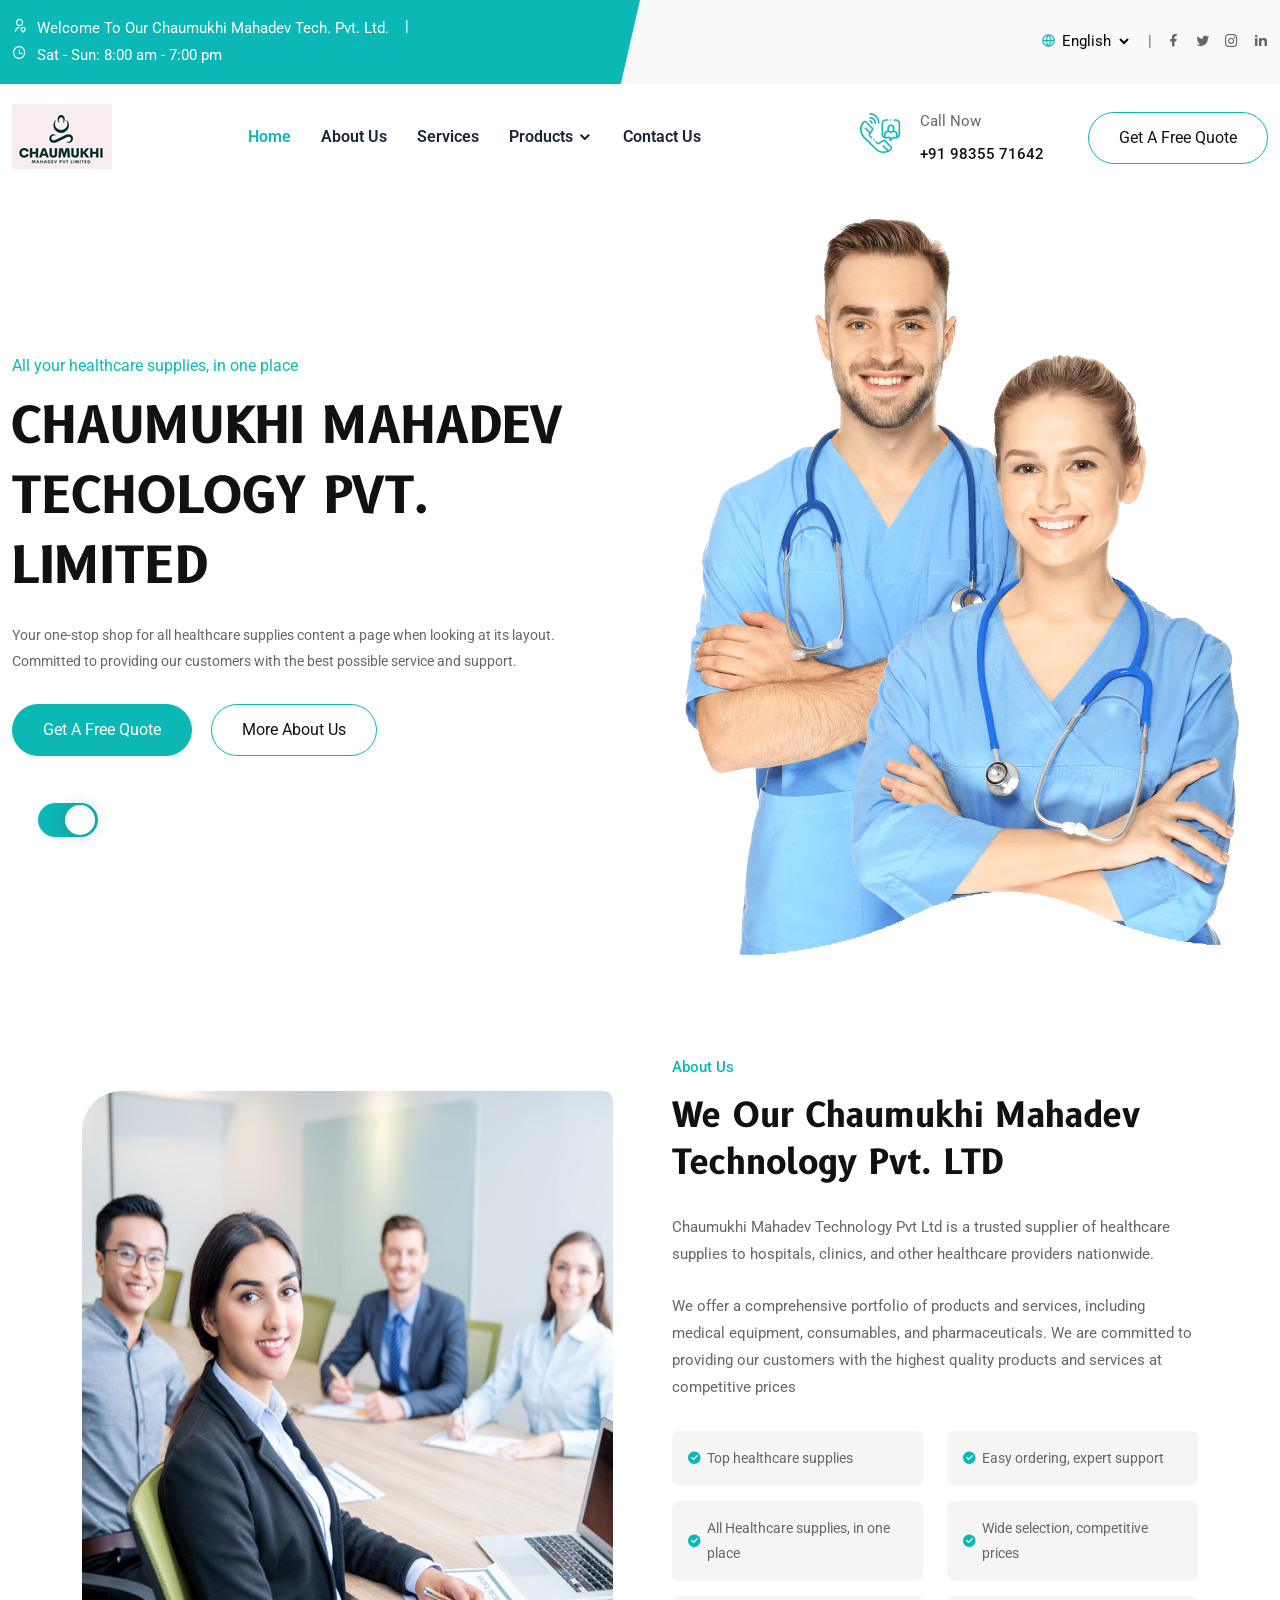
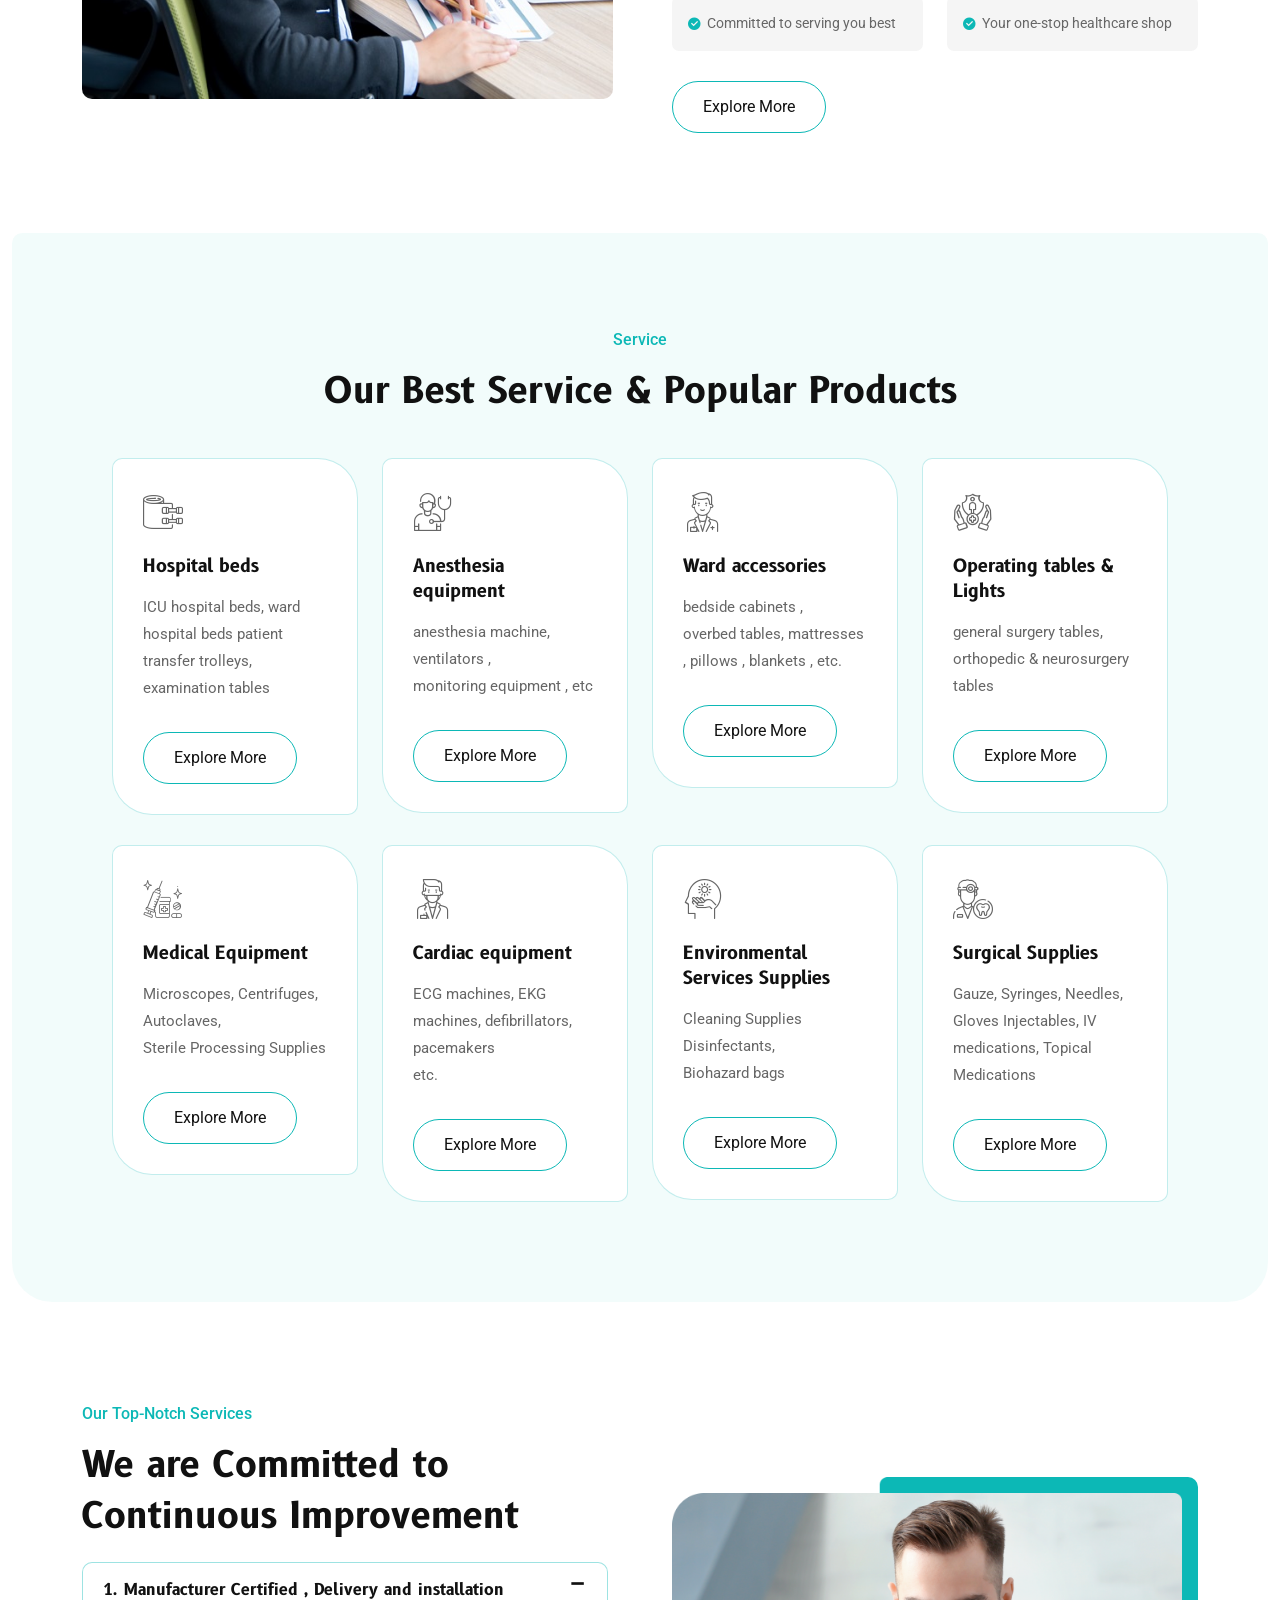
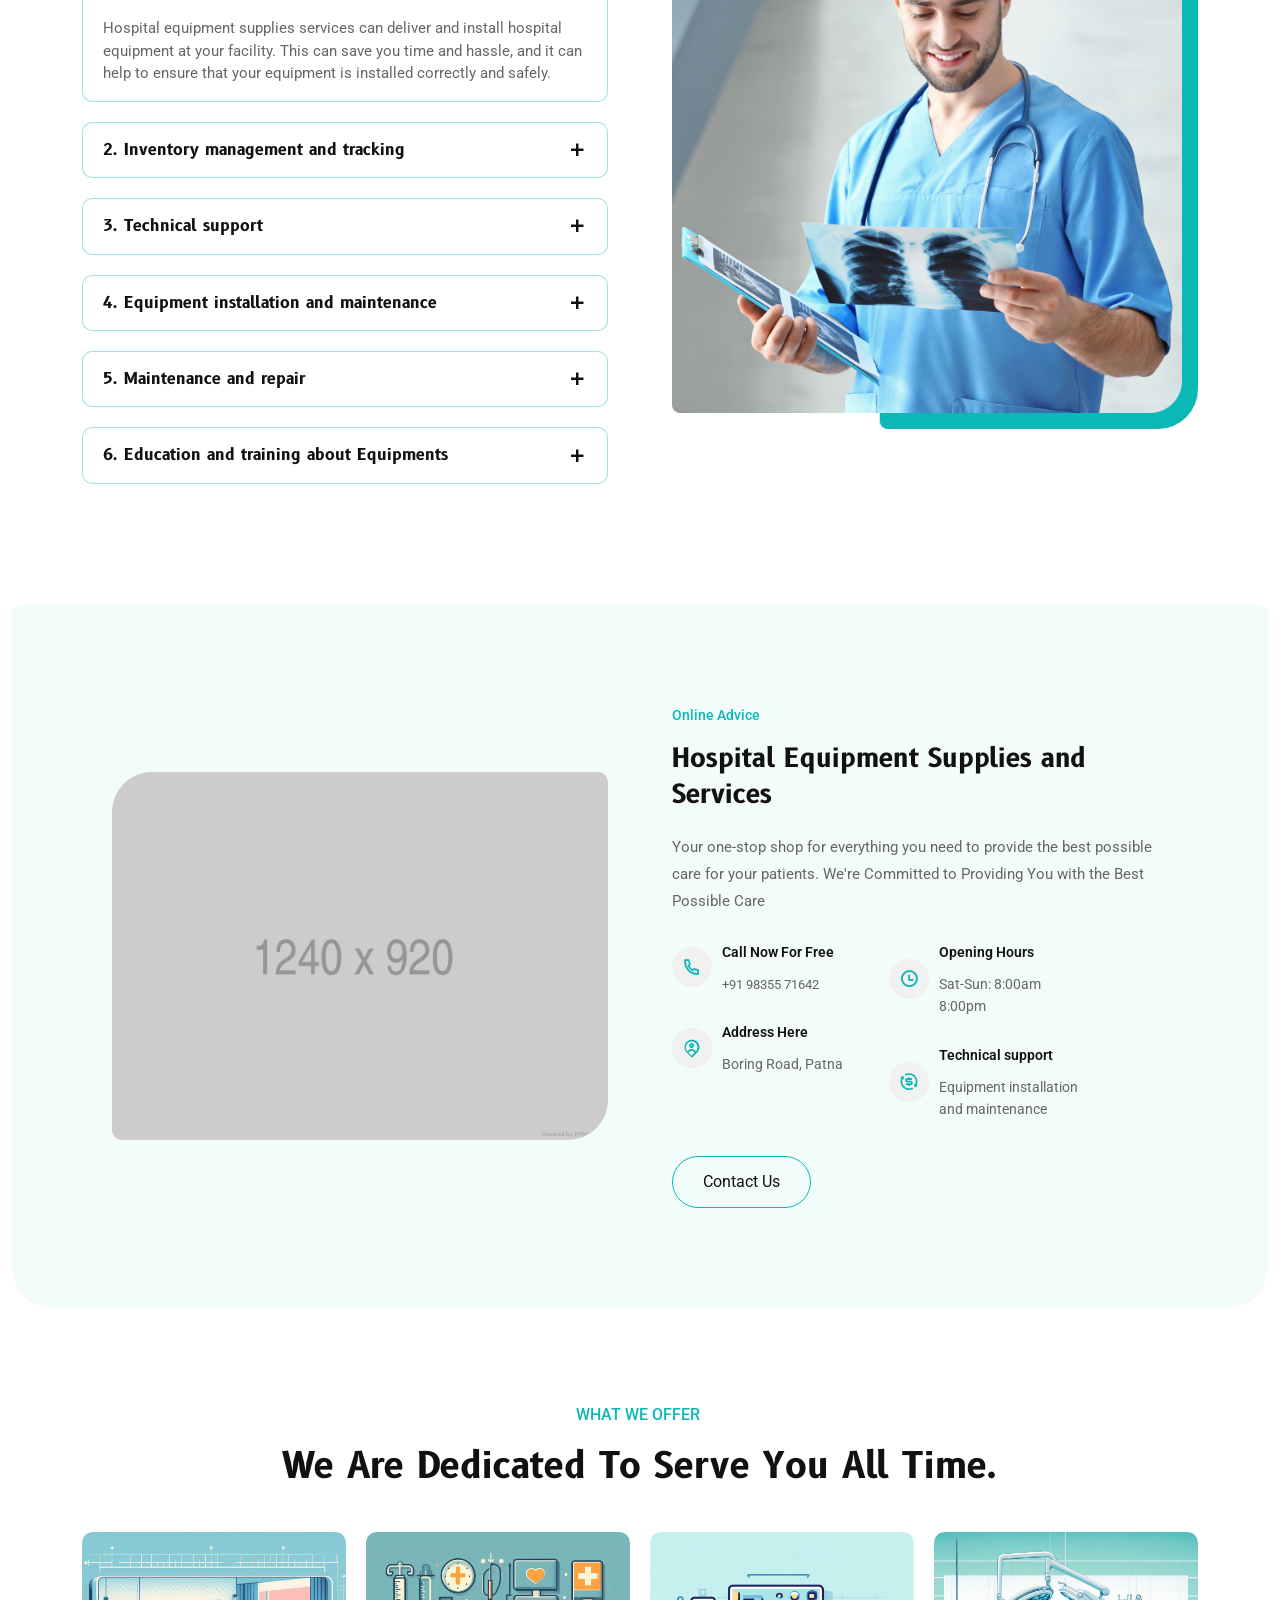
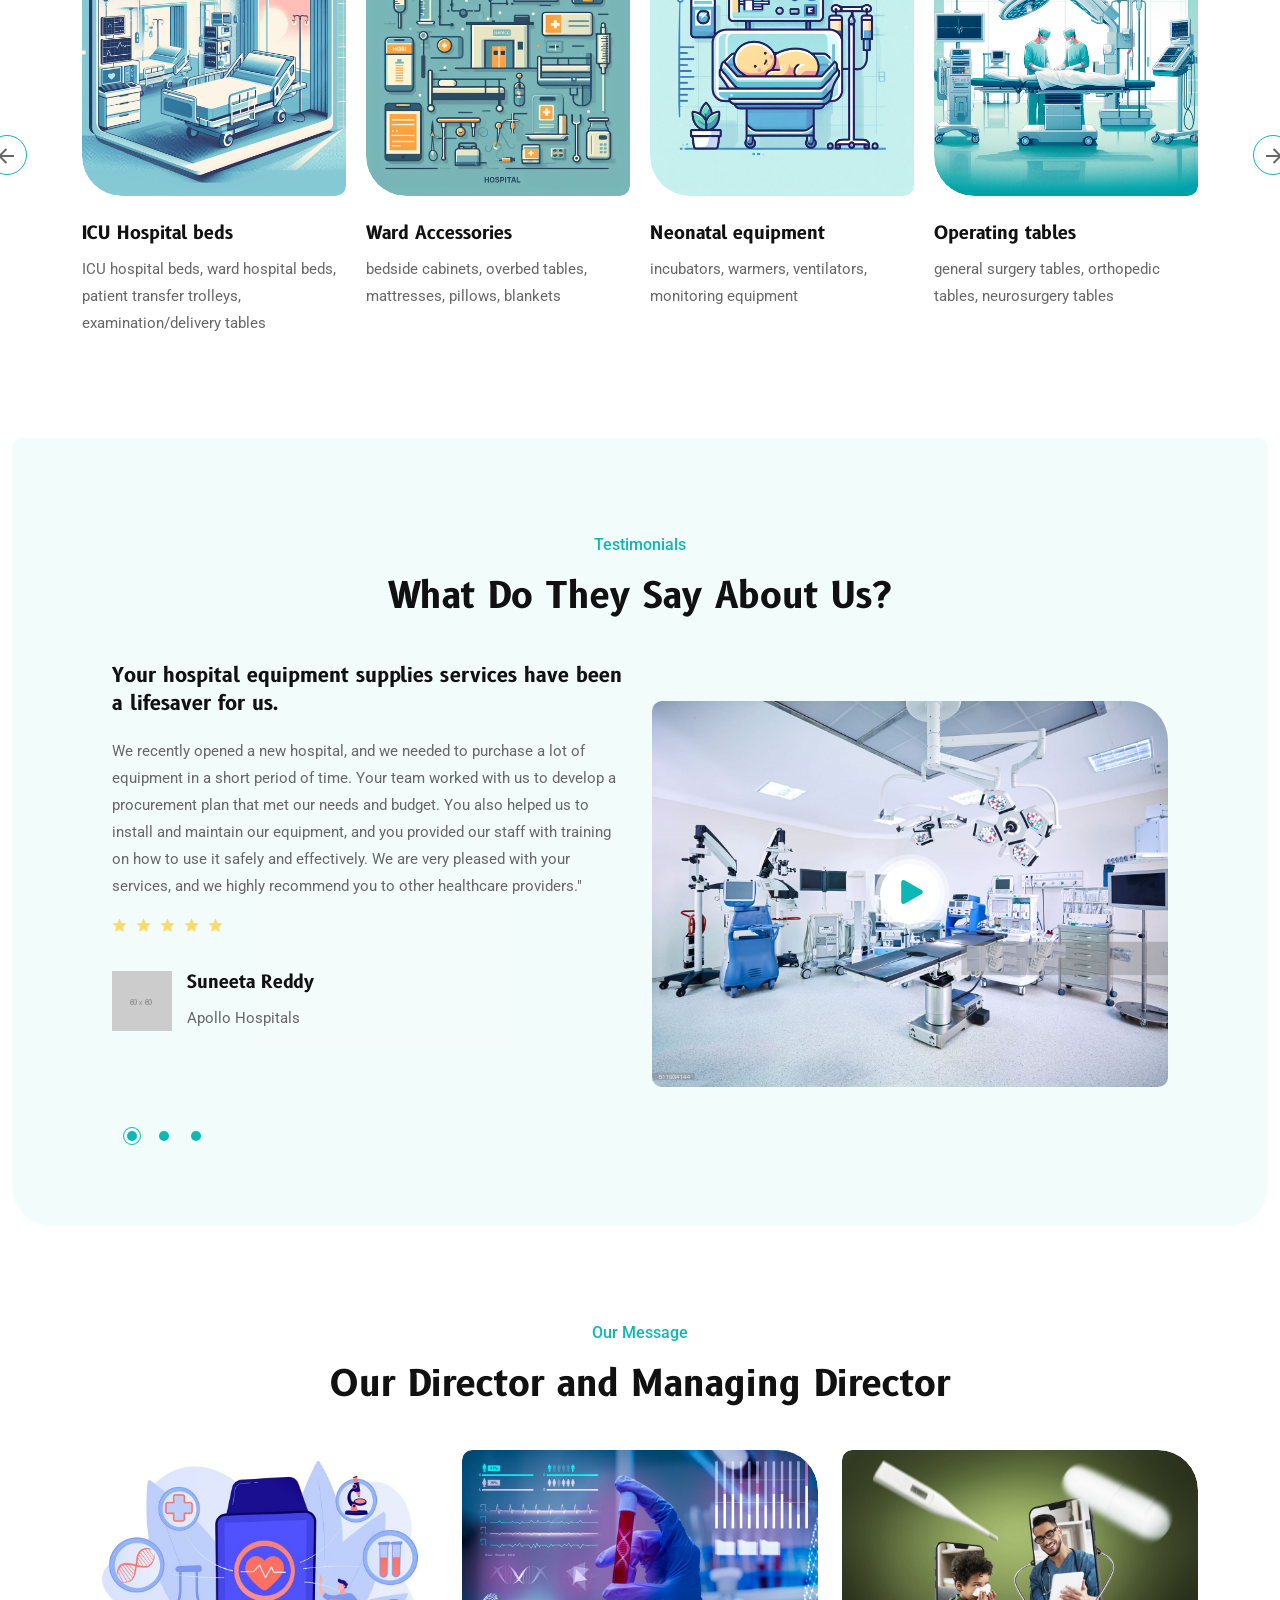
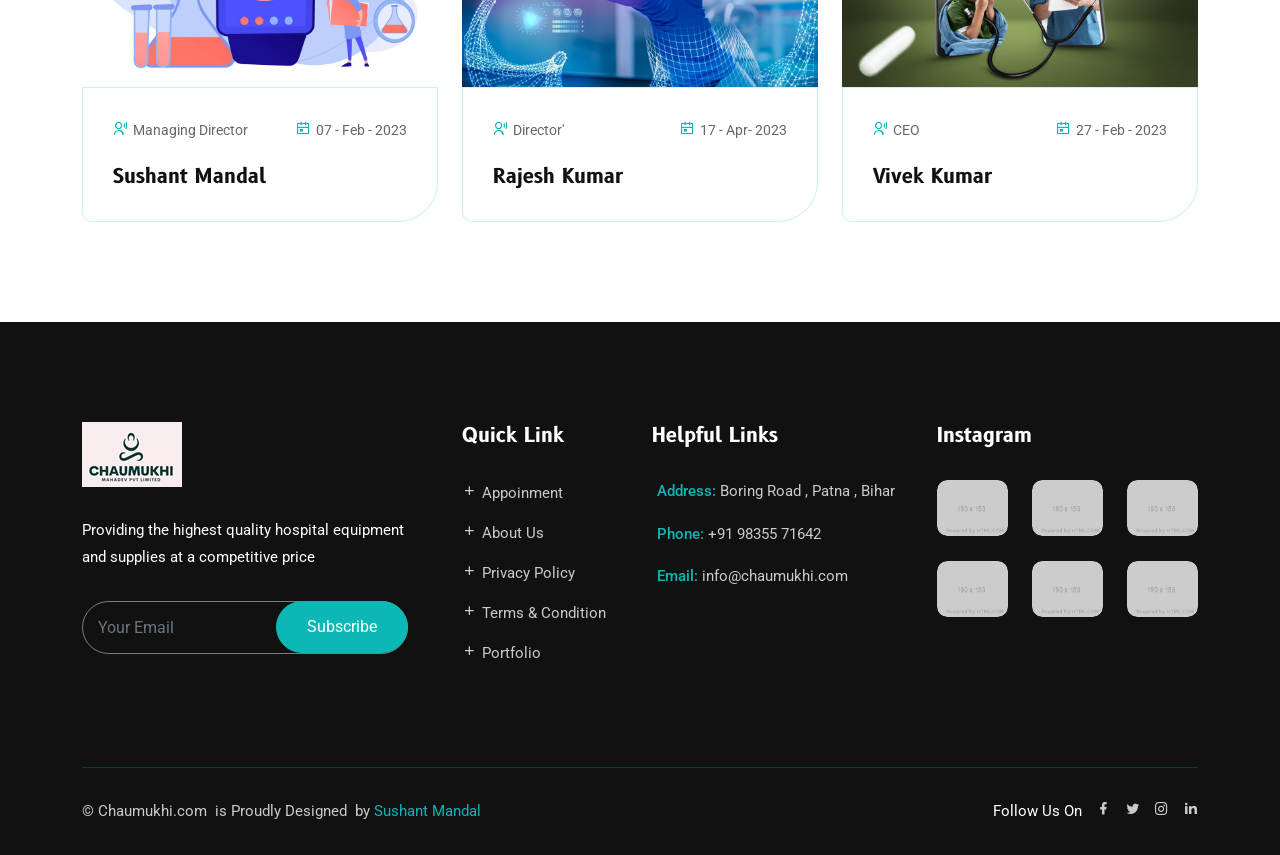
==== index.html @ 096249a7 "initial commit" ====
<!DOCTYPE html>
<html lang="en">
    <head>
        <meta charset="UTF-8">
        <meta http-equiv="X-UA-Compatible" content="IE=edge">
        <meta name="viewport" content="width=device-width, initial-scale=1.0">
        <!--Bootstrap Css-->
        <link rel="stylesheet" href="assets/css/bootstrap.min.css">
        <!--Meanmenu.css-->
        <link rel="stylesheet" href="assets/css/meanmenu.css">
        <!--Owl carousel-->
        <link rel="stylesheet" href="assets/css/owl.carousel.min.css">
        <!--Owl Theme-->
        <link rel="stylesheet" href="assets/css/owl.theme.default.min.css">
        <!--Magnific-popup-->
        <link rel="stylesheet" href="assets/css/magnific-popup.css">
        <!--Flaticon-->
        <link rel="stylesheet" href="assets/css/flaticon.css">
        <!--Remixicon-->
        <link rel="stylesheet" href="assets/css/remixicon.css">
        <!--Odometer-->
        <link rel="stylesheet" href="assets/css/odometer.min.css">
        <!--Aos css-->
        <link rel="stylesheet" href="assets/css/aos.css">
        <!--Style css-->
        <link rel="stylesheet" href="assets/css/style.css">
        <!--Dark css-->
        <link rel="stylesheet" href="assets/css/dark.css">
        <!--Responsive css-->
        <link rel="stylesheet" href="assets/css/responsive.css">
        <title>Chaumukhi Mahadev Technology Private Limited | +91 98355 71642 | Sushant Mandal |</title>
        <link rel="icon" type="image/png" href="assets/images/logo.png">
    </head>
    <body>
        <!-- Start Preloader Area -->
        <div class="preloader-area">
            <div class="spinner">
                <div class="inner">
                    <div class="disc"></div>
                    <div class="disc"></div>
                    <div class="disc"></div>
                </div>
            </div>
        </div>
        <!-- End Preloader Area -->
        
        <!-- Start Preloader Area -->
        <div class="preloader-area">
            <div class="spinner">
                <div class="inner">
                    <div class="disc"></div>
                    <div class="disc"></div>
                    <div class="disc"></div>
                </div>
            </div>
        </div>
        <!-- End Preloader Area -->

        <!--Start Top Header-->
        <div class="tob-header-area">
            <div class="container-fluid">
                <div class="row align-items-center">
                    <div class="col-lg-6 col-md-8">
                        <div class="heder-left-content">
                            <ul>
                                <li>
                                    <i class="ri-user-location-line"></i>
                                    <p>Welcome To Our Chaumukhi Mahadev Tech. Pvt. Ltd.</p>
                                </li>
                                <li>
                                    <i class="ri-time-line"></i>
                                    <p>Sat - Sun: 8:00 am - 7:00 pm</p>
                                </li>
                            </ul>
                        </div>
                    </div>
                    <div class="col-lg-6 col-md-4">
                        <div class="heder-right-content">
                            <ul>
                                <li>
                                    <div class="language">
                                        <select>
                                            <option data-display="English">English</option>
                                            <option value="1">Türkçe</option>
                                            <option value="2">Español</option>
                                            <option value="4">Italiano</option>
                                            <option value="5">한국어</option>
                                            <option value="5">Polski</option>
                                        </select>
                                        <i class="ri-global-line"></i>
                                    </div>
                                </li>
                                <li>
                                    <div class="social-content">
                                        <ul>
                                            <li>
                                                <a href="https://www.facebook.com" target="_blank"><i class="ri-facebook-fill"></i></a>
                                            </li>
                                            <li>
                                                <a href="https://www.twitter.com" target="_blank"><i class="ri-twitter-fill"></i></a>
                                            </li>
                                            <li>
                                                <a href="https://instagram.com/?lang=en" target="_blank"><i class="ri-instagram-line"></i></a>
                                            </li>
                                            <li>
                                                <a href="https://linkedin.com/?lang=en" target="_blank"><i class="ri-linkedin-fill"></i></a>
                                            </li>
                                        </ul>
                                    </div>
                                </li>
                            </ul>
                        </div>
                    </div>
                </div>
            </div>
        </div>
        <!--End Top Header-->

        <!-- Start Navbar Area --> 
    <div class="navbar-area nav-bg-1">
            <div class="mobile-responsive-nav">
                <div class="container">
                    <div class="mobile-responsive-menu">
                        <div class="logo">
                            <a href="index.html">
                                <img src="assets/images/logo.png" class="main-logo" alt="logo">
                                <img src="assets/images/white-logo.png" class="white-logo" alt="logo">
                            </a>
                        </div>
                    </div>
                </div>
            </div>

            <div class="desktop-nav">
                <div class="container-fluid">
                    <nav class="navbar navbar-expand-md navbar-light">
                        <a class="navbar-brand" href="index.html">
                            <img src="assets/images/logo.png" class="main-logo" alt="logo">
                            <img src="assets/images/logo.png" class="white-logo" alt="logo">
                        </a>
                        <div class="collapse navbar-collapse mean-menu" id="navbarSupportedContent">
                            <ul class="navbar-nav m-auto">
                                <li class="nav-item">
                                    <a href="index.html" class="nav-link active">Home</a>
                                </li>
                                <li class="nav-item">
                                    <a href="about-us.html" class="nav-link">About Us</a>
                                </li>

                                <li class="nav-item">
                                    <a href="service.html" class="nav-link">Services</a>
                                </li>


                                <li class="nav-item">
                                    <a href="#" class="nav-link dropdown-toggle">
                                        Products 
                                    </a>

                                    <ul class="dropdown-menu">
                                        <li class="nav-item">
                                            <a href="doctors.html" class="nav-link">We Deals In</a>
                                        </li>
										
										<li class="nav-item">
                                            <a href="#" class="nav-link dropdown-toggle">
                                                Our Products 
                                            </a>
        
                                            <ul class="dropdown-menu">
                                                        
                                                <li class="nav-item">
                                                    <a href="ICU-BEDS.html" class="nav-link">ICU-Beds</a>
                                                </li>
												
												<li class="nav-item">
                                                    <a href="ward-hospital.html" class="nav-link">Ward Accessories</a>
                                                </li>
												
												
												<li class="nav-item">
                                                    <a href="patient_trans-trolley.html" class="nav-link">Patient Transfer Trolley</a>
                                                </li>
												
												
												<li class="nav-item">
                                                    <a href="operating-lights.html" class="nav-link">Oprating Lights</a>
                                                </li>
												
												
												<li class="nav-item">
                                                    <a href="operating-tables.html" class="nav-link">Operating Tables</a>
                                                </li>
												
												
												<li class="nav-item">
                                                    <a href="neonatal-equipment.html" class="nav-link">Neonatal Equipments</a>
                                                </li>
												
												
												<li class="nav-item">
                                                    <a href="cardiac-equipment.html" class="nav-link">Cardiac Equipment</a>
                                                </li>
												
												
												<li class="nav-item">
                                                    <a href="examination-table.html" class="nav-link">Examination Table</a>
                                                </li>
												
												
                                            </ul>
                                        </li>
                                        <li class="nav-item">
                                            <a href="#" class="nav-link dropdown-toggle ">
                                                Portfolio 
                                            </a>
        
                                            <ul class="dropdown-menu">
                                                <li class="nav-item">
                                                    <a href="portfolio.html" class="nav-link">Portfolio</a>
                                                </li>
        
                                                <li class="nav-item">
                                                    <a href="portfolio-details.html" class="nav-link ">Portfolio Details</a>
                                                </li>
                                            </ul>
                                        </li>
                                        <li class="nav-item">
                                            <a href="#" class="nav-link dropdown-toggle">
                                                Users 
                                            </a>
        
                                            <ul class="dropdown-menu">
                                                <li class="nav-item">
                                                    <a href="login.html" class="nav-link">Login</a>
                                                </li>
        
                                                <li class="nav-item">
                                                    <a href="register.html" class="nav-link">Register</a>
                                                </li>

                                                <li class="nav-item">
                                                    <a href="recover-password.html" class="nav-link">Recover Password</a>
                                                </li>
                                            </ul>
                                        </li>
                                        <li class="nav-item">
                                            <a href="privacy-policy.html" class="nav-link">Privacy Policy</a>
                                        </li>
									</ul>
                                </li>

                                 <li class="nav-item">
                                    <a href="contact-us.html" class="nav-link">Contact Us</a>
                                </li>
                            </ul>

                            <div class="others-options">
                                <ul>
                                    <li>
                                        <div class="call-now">
                                            <i class="flaticon-phone-call-1"></i>
                                            <p>Call Now </p>
                                            <a href="tel:021-6523-3652">+91 98355 71642</a>
                                        </div>
                                    </li>
                                    <li>
                                        <a href="appoinment.html" class="default-btn btn">Get A Free Quote</a>
                                    </li>
                                </ul>
                            </div>
                        </div>
                    </nav>
                </div>
            </div>

            <div class="others-option-for-responsive">
                <div class="container">
                    <div class="dot-menu">
                        <div class="inner">
                            <div class="circle circle-one"></div>
                            <div class="circle circle-two"></div>
                            <div class="circle circle-three"></div>
                        </div>
                    </div>
                    
                    <div class="container">
                        <div class="option-inner">
                            <div class="others-options justify-content-center d-flex align-items-center">
                                <div class="others-options">
                                <ul>
                                    <li>
                                        <div class="call-now">
                                            <i class="flaticon-phone-call-1"></i>
                                            <p>Call Now For Free</p>
                                            <a href="tel:021-6523-3652">021-6523-3652</a>
                                        </div>
                                    </li>
                                    <li>
                                        <a href="appoinment.html" class="default-btn btn">Get A Free Quote</a>
                                    </li>
                                </ul>
                            </div>
                            </div>
                        </div>
                    </div>
                </div>
            </div>
        </div>
        <!-- End Navbar Area -->

        <!--Start Banner Area-->
        <div class="banner-area bg-4">
            <div class="container-fluid">
                <div class="row align-items-center">
                    <div class="col-lg-6">
                        <div class="banner-content">
                            <span data-aos="fade-up" data-aos-duration="1300" data-aos-delay="200">All your healthcare supplies, in one place</span>
                            <h1 data-aos="fade-up" data-aos-duration="1300" data-aos-delay="400">CHAUMUKHI MAHADEV TECHOLOGY PVT. LIMITED</h1>
                            <p data-aos="fade-up" data-aos-duration="1300" data-aos-delay="600">Your one-stop shop for all healthcare supplies content a page when looking at its layout.<br>Committed to providing our customers with the best possible service and support.</p>
                            <div class="btn-area" data-aos="fade-up" data-aos-duration="1300" data-aos-delay="800">
                                <ul>
                                    <li>
                                        <a href="appoinment.html" class="default-btn btn active mr-20">Get A Free Quote</a>
                                    </li>
                                    <li>
                                        <a href="about-us.html" class="default-btn btn">More About Us</a>
                                    </li>
                              </ul>
                          </div>
                        </div>
                    </div>
                    <div class="col-lg-6">
                        <div class="banner-img text-center">
                            <img src="assets/images/banner/banner-3.png" alt="Image">
                        </div>
                    </div>
                </div>
                <div class="shape-1">
                    <img src="assets/images/banner/shape-1.png" alt="Image">
                </div>
                <div class="shape-2">
                    <img src="assets/images/banner/shape-black-1.png" alt="Image">
                </div>
            </div>
        </div>
        <!--End Banner Area-->

        <!--Start About area-->
        <div class="about-area ptb-100">
            <div class="container">
                <div class="row align-items-center">
                    <div class="col-lg-6">
                        <div class="about-img mr-20" data-aos="fade-right" data-aos-duration="1400" data-aos-delay="200">
                            <img src="assets/images/about/about-3.png" alt="Image">
                        </div>
                    </div>
                    <div class="col-lg-6">
                        <div class="about-content style-3 pl-20" data-aos="fade-left" data-aos-duration="1400" data-aos-delay="200">
                            <div class="about-title">
                                <span>About Us</span>
                              <h2>We Our Chaumukhi Mahadev Technology Pvt. LTD</h2>
                                <p>Chaumukhi Mahadev Technology Pvt Ltd is a trusted supplier of healthcare supplies to hospitals, clinics, and other healthcare providers nationwide.</p>
                                <p>We offer a comprehensive portfolio of products and services, including medical equipment, consumables, and pharmaceuticals. We are committed to providing our customers with the highest quality products and services at competitive prices</p>
                            </div>
                            <div class="list">
                                <div class="row">
                                    <div class="col-lg-6 col-md-6">
                                        <ul>
                                            <li>
                                                <i class="ri-checkbox-circle-fill"></i>
                                                <p>Top healthcare supplies</p>
                                            </li>
                                            <li>
                                                <i class="ri-checkbox-circle-fill"></i>
                                                <p>All Healthcare supplies, in one place</p>
                                            </li>
                                            <li>
                                                <i class="ri-checkbox-circle-fill"></i>
                                                <p>Committed to serving you best</p>
                                            </li>
                                        </ul>
                                    </div>
                                    <div class="col-lg-6 col-md-6">
                                        <ul>
                                            <li>
                                                <i class="ri-checkbox-circle-fill"></i>
                                                <p>Easy ordering, expert support</p>
                                            </li>
                                            <li>
                                                <i class="ri-checkbox-circle-fill"></i>
                                                <p>Wide selection, competitive prices</p>
                                            </li>
                                            <li>
                                                <i class="ri-checkbox-circle-fill"></i>
                                                <p>Your one-stop healthcare shop</p>
                                            </li>
                                        </ul>
                                    </div>
                                </div>
                            </div>
                            <a href="about-us.html" class="default-btn btn">Explore More</a>
                        </div>
                    </div>
                </div>
            </div>
        </div>
        <!--End About area-->

        <!--Start Services Area-->
        <div class="services-area style">
            <div class="container-fluid">
                <div class="services-bg bg-color1 pt-100 pb-70">
                    <div class="section-title">
                        <span class="top-title">Service</span>
                        <h2>Our Best Service &amp; Popular Products</h2>
                    </div>
                    <div class="row">
                        <div class="col-lg-3 col-md-6" data-aos="fade-up" data-aos-duration="1200" data-aos-delay="200">
                            <div class="single-services-card style3">
                                <i class="flaticon-orthopedic"></i>
                              <h3>Hospital beds</h3>
                                <p>ICU hospital beds, ward hospital beds patient transfer trolleys, examination tables</p>
                                <a href="service-details.html" class="default-btn btn">Explore More</a>
                          </div>
                        </div>
                        <div class="col-lg-3 col-md-6" data-aos="fade-up" data-aos-duration="1200" data-aos-delay="400">
                            <div class="single-services-card style3">
                                <i class="flaticon-examination"></i>
                                <h3>Anesthesia equipment</h3>
                                <p>anesthesia machine,<br> ventilators , <br>  monitoring equipment , etc</p>
                                <a href="service-details.html" class="default-btn btn">Explore More</a>
                            </div>
                        </div>
                        <div class="col-lg-3 col-md-6" data-aos="fade-up" data-aos-duration="1200" data-aos-delay="600">
                            <div class="single-services-card style3">
                                <i class="flaticon-doctor-2"></i>
                                <h3>Ward accessories</h3>
                                <p>bedside cabinets , <br> overbed tables, mattresses , pillows , blankets , etc.</p>
                                <a href="service-details.html" class="default-btn btn">Explore More</a>
                          </div>
                        </div>
                        <div class="col-lg-3 col-md-6" data-aos="fade-up" data-aos-duration="1200" data-aos-delay="800">
                            <div class="single-services-card style3">
                                <i class="flaticon-patient"></i>
                                <h3>Operating tables &amp; Lights</h3>
                                <p>general surgery tables, orthopedic &amp; neurosurgery tables</p>
                                <a href="service-details.html" class="default-btn btn">Explore More</a>
                            </div>
                        </div>
                        <div class="col-lg-3 col-md-6" data-aos="fade-up" data-aos-duration="1200" data-aos-delay="400">
                            <div class="single-services-card style3">
                                <i class="flaticon-syringe"></i>
                                <h3>Medical Equipment</h3>
                                <p>Microscopes, Centrifuges, Autoclaves, <br> Sterile Processing Supplies </p>
                                <a href="service-details.html" class="default-btn btn">Explore More</a>
                          </div>
                        </div>
                        <div class="col-lg-3 col-md-6" data-aos="fade-up" data-aos-duration="1200" data-aos-delay="600">
                            <div class="single-services-card style3">
                                <i class="flaticon-dentist-1"></i>
                                <h3>Cardiac equipment</h3>
                                <p>ECG machines, EKG machines, defibrillators, pacemakers <br> etc.</p>
                                <a href="service-details.html" class="default-btn btn">Explore More</a>
                            </div>
                        </div>
                        <div class="col-lg-3 col-md-6" data-aos="fade-up" data-aos-duration="1200" data-aos-delay="800">
                            <div class="single-services-card style3">
                                <i class="flaticon-inspiration"></i>
                                <h3>Environmental Services Supplies</h3>
                                <p>Cleaning Supplies Disinfectants, <br> Biohazard bags</p>
                                <a href="service-details.html" class="default-btn btn">Explore More</a>
                            </div>
                        </div>
                        <div class="col-lg-3 col-md-6" data-aos="fade-up" data-aos-duration="1200" data-aos-delay="1000">
                            <div class="single-services-card style3">
                                <i class="flaticon-dentist"></i>
                                <h3>Surgical Supplies</h3>
                                <p>Gauze, Syringes, Needles, Gloves Injectables, IV medications, Topical Medications</p>
                                <a href="service-details.html" class="default-btn btn">Explore More</a>
                            </div>
                        </div>
                    </div>

                </div>
            </div>
        </div>
        <!--End Services Area-->

        <!--Start Faq Area-->
        <div class="faq-area ptb-100">
            <div class="container">
                <div class="row align-items-center">
                    <div class="col-lg-6">
                        <div class="faq-left-content pr-20 mb-30" data-aos="fade-right" data-aos-duration="1400" data-aos-delay="200">
                            <div class="faq-title">
                                <span>Our Top-Notch Services</span>
                                <h2>We are Committed to Continuous Improvement</h2>
                            </div>
                            <div class="accordion" id="accordionExample">
                                <div class="accordion-item">
                                  <h2 class="accordion-header" id="headingOne">
                                    <button class="accordion-button" type="button" data-bs-toggle="collapse" data-bs-target="#collapseOne" aria-expanded="true" aria-controls="collapseOne">
                                        1. Manufacturer Certified , Delivery and installation
                                    </button>
                                  </h2>
                                  <div id="collapseOne" class="accordion-collapse collapse show" aria-labelledby="headingOne" data-bs-parent="#accordionExample">
                                    <div class="accordion-body">
                                        Hospital equipment supplies services can deliver and install hospital equipment at your facility. This can save you time and hassle, and it can help to ensure that your equipment is installed correctly and safely.
                                    </div>
                                  </div>
                                </div>
                                <div class="accordion-item">
                                  <h2 class="accordion-header" id="headingTwo">
                                    <button class="accordion-button collapsed" type="button" data-bs-toggle="collapse" data-bs-target="#collapseTwo" aria-expanded="false" aria-controls="collapseTwo">
                                    2. Inventory management and tracking
                                </button>
                                  </h2>
                                  <div id="collapseTwo" class="accordion-collapse collapse" aria-labelledby="headingTwo" data-bs-parent="#accordionExample">
                                    <div class="accordion-body">
                                        Keep track of your medical supplies, including quantity, location, and expiration dates, to avoid stockouts and overstock.
                                    </div>
                                  </div>
                                </div>
                                <div class="accordion-item">
                                  <h2 class="accordion-header" id="headingThree">
                                    <button class="accordion-button collapsed" type="button" data-bs-toggle="collapse" data-bs-target="#collapseThree" aria-expanded="false" aria-controls="collapseThree">
                                    3. Technical support
                                </button>
                                  </h2>
                                  <div id="collapseThree" class="accordion-collapse collapse" aria-labelledby="headingThree" data-bs-parent="#accordionExample">
                                    <div class="accordion-body">
                                        Technical support:
                                    </div>
                                  </div>
                                </div>
                                <div class="accordion-item">
                                    <h2 class="accordion-header" id="headingFour">
                                      <button class="accordion-button collapsed" type="button" data-bs-toggle="collapse" data-bs-target="#collapseFour" aria-expanded="false" aria-controls="collapseFour">
                                        4. Equipment installation and maintenance
                                      </button>
                                    </h2>
                                        <div id="collapseFour" class="accordion-collapse collapse" aria-labelledby="headingFour" data-bs-parent="#accordionExample">
                                        <div class="accordion-body">
                                           Have your medical equipment installed and maintained correctly to ensure safe and effective use.
                                        </div>
                                    </div>
                                </div>
                                <div class="accordion-item">
                                    <h2 class="accordion-header" id="headingFive">
                                      <button class="accordion-button collapsed" type="button" data-bs-toggle="collapse" data-bs-target="#collapseFive" aria-expanded="false" aria-controls="collapseFive">
                                        5. Maintenance and repair
                                      </button>
                                    </h2>
                                        <div id="collapseFive" class="accordion-collapse collapse" aria-labelledby="headingFive" data-bs-parent="#accordionExample">
                                        <div class="accordion-body">
                                           Hospital equipment supplies services can provide maintenance and repair services for your hospital equipment. This can help to extend the lifespan of your equipment and prevent costly downtime.
                                        </div>
                                    </div>
                                </div>
                                <div class="accordion-item">
                                  <h2 class="accordion-header" id="headingSix">
                                    <button class="accordion-button collapsed" type="button" data-bs-toggle="collapse" data-bs-target="#collapseTwo" aria-expanded="false" aria-controls="collapseTwo">
                                    6. Education and training about Equipments
                                </button>
                                  </h2>
                                  <div id="collapseSix" class="accordion-collapse collapse" aria-labelledby="headingSix" data-bs-parent="#accordionExample">
                                    <div class="accordion-body">
                                        Hospital equipment supplies services can provide education and training on the use and maintenance of hospital equipment. This can help your staff to use the equipment safely and effectively.
                                    </div>
                                  </div>
                                </div>
                            </div>
                        </div>
                    </div>
                    <div class="col-lg-6">
                        <div class="faq-image pl-20" data-aos="fade-left" data-aos-duration="1400" data-aos-delay="200">
                            <img src="assets/images/faq/faq-1.png" alt="Image">
                        </div>
                    </div>
                </div>
            </div>
        </div>
        <!--End Faq Area-->


        
        <!--Start Advice Area-->
        <div class="advice-area">
            <div class="container-fluid">
                <div class="advice-bg bg-color1 ptb-100">
                    <div class="row align-items-center">
                        <div class="col-lg-6">
                            <div class="advice-img pr-20 style" data-aos="fade-right" data-aos-duration="1300" data-aos-delay="300">
                                <img src="assets/images/advice/advice-3.jpg" alt="Image">
                            </div>
                        </div>
                        <div class="col-lg-6">
                            <div class="advice-content pl-20"  data-aos="fade-left" data-aos-duration="1300" data-aos-delay="300">
                                <div class="advice-title">
                                    <span>Online Advice</span>
                                    <h2>Hospital Equipment Supplies and Services</h2>
                                    <p>Your one-stop shop for everything you need to provide the best possible care for your patients. We're Committed to Providing You with the Best Possible Care</p>
                                </div>
                                <div class="list">
                                    <div class="row">
                                        <div class="col-lg-5 col-md-6">
                                            <ul>
                                                <li>
                                                    <i class="ri-phone-line"></i>
                                                    <p>Call Now For Free</p>
                                                    <a href="tel:+7854-9654-258">+91 98355 71642</a>
                                                </li>
                                                <li>
                                                    <i class="ri-map-pin-user-line"></i>
                                                    <p>Address Here</p>
                                                    <span>Boring Road, Patna</span>
                                                </li>
                                            </ul>
                                        </div>
                                        <div class="col-lg-5 col-md-6">
                                            <ul>
                                                <li>
                                                    <i class="ri-time-line"></i>
                                                    <p>Opening Hours</p>
                                                    <span>Sat-Sun: 8:00am 8:00pm</span>
                                                </li>
                                                <li>
                                                    <i class="ri-exchange-dollar-line"></i>
                                                    <p>Technical support</p>
                                                    <span>Equipment installation and maintenance</span>
                                                </li>
                                            </ul>
                                        </div>
                                    </div>
                                </div>
                                <a href="contact-us.html" class="default-btn btn">Contact Us</a>
                            </div>
                        </div>
                    </div>
                </div>
            </div>
        </div>
        <!--End Advice Area-->

        <!--Start Dooctors Area-->
        <div class="doctors-area pt-100 pb-70 style">
            <div class="container">
                <div class="section-title">
                    <span class="top-title">WHAT WE OFFER&nbsp;</span>
                    <h2>We Are Dedicated To Serve You All Time.</h2>
                </div>
                <div class="doctor-slider2 owl-carousel owl-theme">
                    <div class="single-doctor-card style3">
                        <div class="doctor-img">
                            <img src="assets/images/doctor/doctor-5.jpg" alt="Image">
                            <div class="social-content">
                                <ul>
                                    <li>
                                        <a href="https://www.facebook.com" target="_blank"><i class="ri-facebook-fill"></i></a>
                                    </li>
                                    <li>
                                        <a href="https://www.twitter.com" target="_blank"><i class="ri-twitter-fill"></i></a>
                                    </li>
                                    <li>
                                        <a href="https://instagram.com/?lang=en" target="_blank"><i class="ri-instagram-line"></i></a>
                                    </li>
                                    <li>
                                        <a href="https://linkedin.com/?lang=en" target="_blank"><i class="ri-linkedin-fill"></i></a>
                                    </li>
                                </ul>
                            </div>
                        </div>
                        <div class="doctor-card-content">
                            <h3>ICU Hospital beds</h3>
                            <p>ICU hospital beds, ward hospital beds, patient transfer trolleys, examination/delivery tables</p>
                        </div>
                    </div>
                    <div class="single-doctor-card style3">
                        <div class="doctor-img">
                            <img src="assets/images/doctor/doctor-6.jpg" alt="Image">
                            <div class="social-content">
                                <ul>
                                    <li>
                                        <a href="https://www.facebook.com" target="_blank"><i class="ri-facebook-fill"></i></a>
                                    </li>
                                    <li>
                                        <a href="https://www.twitter.com" target="_blank"><i class="ri-twitter-fill"></i></a>
                                    </li>
                                    <li>
                                        <a href="https://instagram.com/?lang=en" target="_blank"><i class="ri-instagram-line"></i></a>
                                    </li>
                                    <li>
                                        <a href="https://linkedin.com/?lang=en" target="_blank"><i class="ri-linkedin-fill"></i></a>
                                    </li>
                                </ul>
                            </div>
                        </div>
                        <div class="doctor-card-content">
                            <h3>Ward Accessories</h3>
                            <p>bedside cabinets, overbed tables, mattresses, pillows, blankets</p>
                        </div>
                    </div>
                    <div class="single-doctor-card style3">
                        <div class="doctor-img">
                            <img src="assets/images/doctor/doctor-7.jpg" alt="Image">
                            <div class="social-content">
                                <ul>
                                    <li>
                                        <a href="https://www.facebook.com" target="_blank"><i class="ri-facebook-fill"></i></a>
                                    </li>
                                    <li>
                                        <a href="https://www.twitter.com" target="_blank"><i class="ri-twitter-fill"></i></a>
                                    </li>
                                    <li>
                                        <a href="https://instagram.com/?lang=en" target="_blank"><i class="ri-instagram-line"></i></a>
                                    </li>
                                    <li>
                                        <a href="https://linkedin.com/?lang=en" target="_blank"><i class="ri-linkedin-fill"></i></a>
                                    </li>
                                </ul>
                            </div>
                        </div>
                        <div class="doctor-card-content">
                            <h3>Neonatal equipment</h3>
                            <p>incubators, warmers, ventilators, monitoring equipment</p>
                        </div>
                    </div>
                    <div class="single-doctor-card style3">
                        <div class="doctor-img">
                            <img src="assets/images/doctor/doctor-8.jpg" alt="Image">
                            <div class="social-content">
                                <ul>
                                    <li>
                                        <a href="https://www.facebook.com" target="_blank"><i class="ri-facebook-fill"></i></a>
                                    </li>
                                    <li>
                                        <a href="https://www.twitter.com" target="_blank"><i class="ri-twitter-fill"></i></a>
                                    </li>
                                    <li>
                                        <a href="https://instagram.com/?lang=en" target="_blank"><i class="ri-instagram-line"></i></a>
                                    </li>
                                    <li>
                                        <a href="https://linkedin.com/?lang=en" target="_blank"><i class="ri-linkedin-fill"></i></a>
                                    </li>
                                </ul>
                            </div>
                        </div>
                        <div class="doctor-card-content">
                            <h3>Operating tables</h3>
                            <p>general surgery tables, orthopedic tables, neurosurgery tables</p>
                        </div>
                    </div>
                    <div class="single-doctor-card style3">
                        <div class="doctor-img">
                            <img src="assets/images/doctor/doctor-13.jpg" alt="Image">
                            <div class="social-content">
                                <ul>
                                    <li>
                                        <a href="https://www.facebook.com" target="_blank"><i class="ri-facebook-fill"></i></a>
                                    </li>
                                    <li>
                                        <a href="https://www.twitter.com" target="_blank"><i class="ri-twitter-fill"></i></a>
                                    </li>
                                    <li>
                                        <a href="https://instagram.com/?lang=en" target="_blank"><i class="ri-instagram-line"></i></a>
                                    </li>
                                    <li>
                                        <a href="https://linkedin.com/?lang=en" target="_blank"><i class="ri-linkedin-fill"></i></a>
                                    </li>
                                </ul>
                            </div>
                        </div>
                        <div class="doctor-card-content">
                            <h3>Operating lights</h3>
                            <p>operating lights, fixed operating lights</p>
                        </div>
                    </div>
                </div>
            </div>
        </div>
        <!--End Dooctors Area-->
		
		
        <!--Start Testimonial Area-->
        <div class="testimonial-area">
            <div class="container-fluid">
                <div class="testimonial-bg bg-color1 ptb-100">
                    <div class="section-title">
                        <span class="top-title">Testimonials</span>
                        <h2>What Do They Say About Us?</h2>
                    </div>
                    <div class="row align-items-center">
                        <div class="col-lg-6">
                            <div class="testimonial-slider2 owl-carousel owl-theme">
                                <div class="testimonial-content">
                                    <div class="top-content">
                                        <h3>Your hospital equipment supplies services have been a lifesaver for us.</h3>
                                        <p>We recently opened a new hospital, and we needed to purchase a lot of equipment in a short period of time. Your team worked with us to develop a procurement plan that met our needs and budget. You also helped us to install and maintain our equipment, and you provided our staff with training on how to use it safely and effectively. We are very pleased with your services, and we highly recommend you to other healthcare providers."</p>
                                        <div class="star-list">
                                            <ul>
                                                <li><i class="ri-star-fill"></i></li>
                                                <li><i class="ri-star-fill"></i></li>
                                                <li><i class="ri-star-fill"></i></li>
                                                <li><i class="ri-star-fill"></i></li>
                                                <li><i class="ri-star-fill"></i></li>
                                            </ul>
                                        </div>
                                    </div>
                                    <div class="clients-profile">
                                        <img src="assets/images/review/review-1.png" alt="Image">
                                        <h4>Suneeta Reddy</h4>
                                        <p>Apollo Hospitals</p>
                                    </div>
                                </div>
                                <div class="testimonial-content">
                                    <div class="top-content">
                                        <h3>Hospital Equipment Supplies Services that Healthcare Providers Can Rely On</h3>
                                        <p>We are a small rural hospital, and we rely on your hospital equipment supplies services to provide our patients with the high-quality care they deserve. You always have the equipment and supplies we need in stock, and your delivery times are excellent. Your team is also very knowledgeable and helpful, and they are always willing to go the extra mile to answer our questions and provide us with the support we need. We are grateful for your partnership, and we highly recommend your services to other healthcare providers."</p>
                                        <div class="star-list">
                                            <ul>
                                                <li><i class="ri-star-fill"></i></li>
                                                <li><i class="ri-star-fill"></i></li>
                                                <li><i class="ri-star-fill"></i></li>
                                                <li><i class="ri-star-fill"></i></li>
                                                <li><i class="ri-star-fill"></i></li>
                                            </ul>
                                        </div>
                                    </div>
                                    <div class="clients-profile">
                                        <img src="assets/images/review/review-4.png" alt="Image">
                                        <h4>Dr. Tarang Gianchandani</h4>
                                        <p>Breach Candy Hospital</p>
                                    </div>
                                </div>
                                <div class="testimonial-content">
                                    <div class="top-content">
                                        <h3>Indian Healthcare Leaders Value Our Hospital Equipment Supplies Services</h3>
                                        <p>"We have been using your hospital equipment supplies services for over 10 years, and we have always been impressed with your quality, reliability, and customer service. Your team is always responsive to our needs, and you go above and beyond to make sure that we get the equipment and supplies we need on time and at a competitive price. We highly recommend your services to other healthcare providers."</p>
                                        <div class="star-list">
                                            <ul>
                                                <li><i class="ri-star-fill"></i></li>
                                                <li><i class="ri-star-fill"></i></li>
                                                <li><i class="ri-star-fill"></i></li>
                                                <li><i class="ri-star-fill"></i></li>
                                                <li><i class="ri-star-fill"></i></li>
                                            </ul>
                                        </div>
                                    </div>
                                    <div class="clients-profile">
                                        <img src="assets/images/review/review-2.png" alt="Image">
                                        <h4>Rajit Mehta</h4>
                                        <p>Max Healthcare</p>
                                    </div>
                                </div>
                            </div>
                        </div>
                        <div class="col-lg-6">
                            <div class="testimonial-img-content">
                                <img src="assets/images/review/testimonial-img.jpg" alt="Image">
                                <div class="icon">
                                    <a class="popup-youtube play-btn" href="https://www.youtube.com/watch?v=jdm8wnd4SIg"><i class="flaticon-play-button-arrowhead"></i></a>
                                </div>
                            </div>
                        </div>
                    </div>
                </div>
            </div>
        </div>
        <!--End Testimonial Area-->

        <!--Start Blog Area-->
        <div class="blog-area pt-100 pb-70">
            <div class="container">
                <div class="section-title">
                    <span class="top-title">Our Message</span>
                    <h2>Our Director and Managing Director</h2>
                </div>
                <div class="row justify-content-center">
                    <div class="col-lg-4 col-md-6">
                        <div class="single-blog-card style" data-aos="fade-up" data-aos-duration="1200" data-aos-delay="200">
                            <div class="blog-img">
                                <a href="blog.html"><img src="assets/images/blog/blog-1.jpg" alt="Image"></a>
                            </div>
                            <div class="blog-content">
                                <div class="date-admin">
                                    <ul class="d-flex justify-content-between">
                                        <li>
                                            <i class="ri-user-voice-line"></i>
                                            <p>Managing Director&nbsp;</p>
                                        </li>
                                        <li>
                                            <i class="ri-calendar-event-line"></i>
                                            <p>07 - Feb - 2023</p>
                                        </li>
                                    </ul>
                                </div>
                                <a href="blog.html"><h3>Sushant Mandal</h3>
                                </a>
                            </div>
                        </div>
                    </div>
                    <div class="col-lg-4 col-md-6">
                        <div class="single-blog-card style" data-aos="fade-up" data-aos-duration="1200" data-aos-delay="400">
                            <div class="blog-img">
                                <a href="blog.html"><img src="assets/images/blog/blog-2.jpg" alt="Image"></a>
                            </div>
                            <div class="blog-content">
                                <div class="date-admin">
                                    <ul class="d-flex justify-content-between">
                                        <li>
                                            <i class="ri-user-voice-line"></i>
                                            <p> <a href="blog-details.html">Director'</a></p>
                                        </li>
                                        <li>
                                            <i class="ri-calendar-event-line"></i>
                                            <p>17 - Apr- 2023</p>
                                        </li>
                                    </ul>
                                </div>
                                <a href="blog.html"><h3>Rajesh Kumar</h3>
                                </a>
                            </div>
                        </div>
                    </div>
                    <div class="col-lg-4 col-md-6">
                        <div class="single-blog-card style" data-aos="fade-up" data-aos-duration="1200" data-aos-delay="600">
                            <div class="blog-img">
                                <a href="blog.html"><img src="assets/images/blog/blog-3.jpg" alt="Image"></a>
                            </div>
                            <div class="blog-content">
                                <div class="date-admin">
                                    <ul class="d-flex justify-content-between">
                                        <li>
                                            <i class="ri-user-voice-line"></i>
                                            <p> <a href="blog-details.html">CEO&nbsp;</a></p>
                                        </li>
                                        <li>
                                            <i class="ri-calendar-event-line"></i>
                                            <p>27 - Feb - 2023</p>
                                        </li>
                                    </ul>
                                </div>
                                <a href="blog.html"><h3>Vivek Kumar</h3>
                                </a>
                            </div>
                        </div>
                    </div>
                </div>
            </div>
        </div>
        <!--End Blog Area-->

        <!--Start Footer Area-->
        <div class="footer-area">
            <div class="container">
                <div class="footer pt-100 pb-70">
                    <div class="row">
                        <div class="col-lg-4 col-sm-6">
                            <div class="logo-area" data-aos="fade-up" data-aos-duration="1200" data-aos-delay="200">
                                <a href="index.html"><img src="assets/images/logo.png" alt="Image"></a>
                                <p>Providing the highest quality hospital equipment and supplies at a competitive price</p>
                                <form class="newsletter-form" data-toggle="validator">
                                    <input type="email" class="form-control" placeholder="Your Email" name="EMAIL" required autocomplete="off">
                        
                                    <button class="default-btn active" type="submit">
                                        Subscribe
                                    </button>
                        
                                    <div id="validator-newsletter" class="form-result"></div>
                                </form>
                            </div>
                        </div>

                        <div class="col-lg-2 col-sm-6">
                            <div class="quick-link" data-aos="fade-up" data-aos-duration="1200" data-aos-delay="400">
                                <h3>Quick Link</h3>
                                <ul>
                                    <li>
                                        <a href="appoinment.html">
                                            <i class="ri-add-fill"></i>
                                            <p>Appoinment</p>
                                        </a>
                                    </li>
                                    <li>
                                        <a href="about-us.html">
                                            <i class="ri-add-fill"></i>
                                            <p>About Us</p>
                                        </a>
                                    </li>
                                    <li>
                                        <a href="privacy-policy.html">
                                            <i class="ri-add-fill"></i>
                                            <p>Privacy Policy</p>
                                        </a>
                                    </li>
                                    <li>
                                        <a href="terms-conditions.html">
                                            <i class="ri-add-fill"></i>
                                            <p>Terms & Condition</p>
                                        </a>
                                    </li>
                                    <li>
                                        <a href="portfolio.html">
                                            <i class="ri-add-fill"></i>
                                            <p>Portfolio</p>
                                        </a>
                                    </li>
                                </ul>
                            </div>
                        </div>
    
                        <div class="col-lg-3 col-sm-6">
                            <div class="helpful-link" data-aos="fade-up" data-aos-duration="1200" data-aos-delay="600">
                              <h3>Helpful Links</h3>
                                <ul>
                                    <li>
                                       <span>Address:&nbsp;</span>Boring Road , Patna , Bihar
                                    </li>
                                    <li>
                                        <span>Phone:</span><a href="tel:+23216540987">&nbsp;+91 98355 71642</a>
                                    </li>
                                    <li>
                                        <span>Email:</span><a href="mailto:info@chaumukhi.com">&nbsp;info@chaumukhi.com</a>
                                    </li>
                                </ul>
                            </div>
                        </div>
                        
                        <div class="col-lg-3 col-sm-6">
                            <div class="instragram" data-aos="fade-up" data-aos-duration="1200" data-aos-delay="800">
                                <h3>Instagram</h3>
                                <div class="row">
                                    <div class="col-4">
                                        <div class="instragram-img">
                                            <a href="https://instagram.com/?lang=en" target="_blank">
                                                <img src="assets/images/footer/ins-1.jpg" alt="Image">
                                                <div class="icon">
                                                    <i class="ri-instagram-line"></i>
                                                </div>
                                            </a>
                                        </div>
                                    </div>
                                    <div class="col-4">
                                        <div class="instragram-img">
                                            <a href="https://instagram.com/?lang=en" target="_blank">
                                                <img src="assets/images/footer/ins-2.jpg" alt="Image">
                                                <div class="icon">
                                                    <i class="ri-instagram-line"></i>
                                                </div>
                                            </a>
                                        </div>
                                    </div>
                                    <div class="col-4">
                                        <div class="instragram-img">
                                            <a href="https://instagram.com/?lang=en" target="_blank">
                                                <img src="assets/images/footer/ins-3.jpg" alt="Image">
                                                <div class="icon">
                                                    <i class="ri-instagram-line"></i>
                                                </div>
                                            </a>
                                        </div>
                                    </div>
                                    <div class="col-4">
                                        <div class="instragram-img">
                                            <a href="https://www.facebook.com/photo/?fbid=160201250503907&set=a.111767328680633" target="_blank">
                                                <img src="assets/images/footer/ins-4.jpg" alt="Image">
                                                <div class="icon">
                                                    <i class="ri-instagram-line"></i>
                                                </div>
                                            </a>
                                        </div>
                                    </div>
                                    <div class="col-4">
                                        <div class="instragram-img">
                                            <a href="https://instagram.com/?lang=en" target="_blank">
                                                <img src="assets/images/footer/ins-5.jpg" alt="Image">
                                                <div class="icon">
                                                    <i class="ri-instagram-line"></i>
                                                </div>
                                            </a>
                                        </div>
                                    </div>
                                    <div class="col-4">
                                        <div class="instragram-img">
                                            <a href="https://instagram.com/?lang=en" target="_blank">
                                                <img src="assets/images/footer/ins-6.jpg" alt="Image">
                                                <div class="icon">
                                                    <i class="ri-instagram-line"></i>
                                                </div>
                                            </a>
                                        </div>
                                    </div>
                                </div>
                            </div>
                        </div>
                    </div>
                </div>
                <div class="copyright">
                    <div class="row">
                        <div class="col-lg-6">
                            <div class="copy">
                                <p>© Chaumukhi.com&nbsp; is Proudly Designed&nbsp; by <a href="https://hibootstrap.com/" target="_blank">Sushant Mandal</a></p>
                            </div>
                        </div>
                        <div class="col-lg-6">
                            <div class="social-content">
                                <ul>
                                    <li><span>Follow Us On</span></li>
                                    <li>
                                        <a href="https://www.facebook.com" target="_blank"><i class="ri-facebook-fill"></i></a>
                                    </li>
                                    <li>
                                        <a href="https://www.twitter.com" target="_blank"><i class="ri-twitter-fill"></i></a>
                                    </li>
                                    <li>
                                        <a href="https://instagram.com/?lang=en" target="_blank"><i class="ri-instagram-line"></i></a>
                                    </li>
                                    <li>
                                        <a href="https://linkedin.com/?lang=en" target="_blank"><i class="ri-linkedin-fill"></i></a>
                                    </li>
                                </ul>
                            </div>
                        </div>
                    </div>
                </div>
            </div>
        </div>
        <!--End Footer Area-->

        <!-- Start Go Top Area -->
        <div class="go-top">
            <i class="ri-arrow-up-s-line"></i>
            <i class="ri-arrow-up-s-line"></i>
        </div>
        <!-- End Go Top Area -->
        
        <!-- Jquery js -->
        <script src="assets/js/jquery.min.js"></script>
        <!-- Bootstrap bundle js -->
        <script src="assets/js/bootstrap.bundle.min.js"></script>
        <!-- Meanmenu js -->
        <script src="assets/js/jquery.meanmenu.js"></script>
        <!-- Owl Carosel js -->
        <script src="assets/js/owl.carousel.min.js"></script>
        <!-- Magnific popup js -->
        <script src="assets/js/jquery.magnific-popup.js"></script>
        <!-- Aos js -->
        <script src="assets/js/aos.js"></script>
        <!-- Odometer js -->    
        <script src="assets/js/odometer.min.js"></script>
        <!-- Appear js -->  
        <script src="assets/js/appear.min.js"></script> 
        <!-- Form Validator js -->    
        <script src="assets/js/form-validator.min.js"></script>
        <!-- Contact Form Script js -->    
        <script src="assets/js/contact-form-script.js"></script>
        <!-- Ajaxchimp js -->    
        <script src="assets/js/ajaxchimp.min.js"></script>
        <!--Custom js-->
        <script src="assets/js/custom.js"></script>   
    </body>
</html>
---- assets/css/flaticon.css ----
@font-face {
    font-family: "flaticon";
    src: url("../../assets/fonts/flaticon.ttf?4f7700d6618cd0ef11fa9dc7cf3a6fc7") format("truetype"),
url("../../assets/fonts/flaticon.woff?4f7700d6618cd0ef11fa9dc7cf3a6fc7") format("woff"),
url("../../assets/fonts/flaticon.woff2?4f7700d6618cd0ef11fa9dc7cf3a6fc7") format("woff2"),
url("../../assets/fonts/flaticon.eot?4f7700d6618cd0ef11fa9dc7cf3a6fc7#iefix") format("embedded-opentype"),
url("../../assets/fonts/flaticon.svg?4f7700d6618cd0ef11fa9dc7cf3a6fc7#flaticon") format("svg");
}

i[class^="flaticon-"]:before, i[class*=" flaticon-"]:before {
    font-family: flaticon !important;
    font-style: normal;
    font-weight: normal !important;
    font-variant: normal;
    text-transform: none;
    line-height: 1;
    -webkit-font-smoothing: antialiased;
    -moz-osx-font-smoothing: grayscale;
}

.flaticon-patient:before {
    content: "\f101";
}
.flaticon-examination:before {
    content: "\f102";
}
.flaticon-doctor:before {
    content: "\f103";
}
.flaticon-syringe:before {
    content: "\f104";
}
.flaticon-doctor-1:before {
    content: "\f105";
}
.flaticon-linkedin:before {
    content: "\f106";
}
.flaticon-healthcare:before {
    content: "\f107";
}
.flaticon-dentist:before {
    content: "\f108";
}
.flaticon-nephrologist:before {
    content: "\f109";
}
.flaticon-quotes:before {
    content: "\f10a";
}
.flaticon-orthopedic:before {
    content: "\f10b";
}
.flaticon-medical-checkup:before {
    content: "\f10c";
}
.flaticon-expert:before {
    content: "\f10d";
}
.flaticon-medical-team:before {
    content: "\f10e";
}
.flaticon-badge:before {
    content: "\f10f";
}
.flaticon-data-virtualization:before {
    content: "\f110";
}
.flaticon-electric-meter:before {
    content: "\f111";
}
.flaticon-medical-app:before {
    content: "\f112";
}
.flaticon-medical-checkup-1:before {
    content: "\f113";
}
.flaticon-hospital:before {
    content: "\f114";
}
.flaticon-home:before {
    content: "\f115";
}
.flaticon-play-button-arrowhead:before {
    content: "\f116";
}
.flaticon-phone-call:before {
    content: "\f117";
}
.flaticon-left-arrow:before {
    content: "\f118";
}
.flaticon-right-arrow:before {
    content: "\f119";
}
.flaticon-inspiration:before {
    content: "\f11a";
}
.flaticon-left-arrow-1:before {
    content: "\f11b";
}
.flaticon-right-arrow-1:before {
    content: "\f11c";
}
.flaticon-facebook-app-symbol:before {
    content: "\f11d";
}
.flaticon-twitter:before {
    content: "\f11e";
}
.flaticon-stethoscope:before {
    content: "\f11f";
}
.flaticon-phone-call-1:before {
    content: "\f120";
}
.flaticon-doctor-2:before {
    content: "\f121";
}
.flaticon-instagram:before {
    content: "\f122";
}
.flaticon-dentist-1:before {
    content: "\f123";
}
.flaticon-medical-symbol:before {
    content: "\f124";
}
.flaticon-google-plus:before {
    content: "\f125";
}
---- assets/css/style.css ----
/*
@File: Genh Template Styles

* This file contains the styling for the actual template, this
is the file you need to edit to change the look of the template.

This files table contents are outlined below>>>>>

******************************************* 
** - Default-style
** - Default-btn-style
** - Section-title-style
** - Top Header-style
** - Navbar-style
** - Banner-style
** - Feature-style
** - About-style
** - Solution-style
** - Services-style
** - Choose-style
** - Review-style
** - Blog-style
** - Advice-style
** - Doctor-style
** - Contact-style
** - Work-style
** - Provide-style
** - Testimonial-style
** - Appoinment-style
** - Faq-style
** - Portfolio-style
** - Pricing-style
** - Page Header-style
** - Contact-style
** - Error-style
** - Login-style
** - Register-style
** - Password-style
** - Privacy Policy-style
** - Terms & Condition-style
** - Coming Soon-style
*******************************************
*/
@import url("https://fonts.googleapis.com/css2?family=B612:ital,wght@0,400;0,700;1,400;1,700&display=swap");
@import url("https://fonts.googleapis.com/css2?family=Roboto:ital,wght@0,100;0,300;0,400;0,500;0,700;0,900;1,100;1,300;1,400;1,500;1,700;1,900&display=swap");
/*Default-style
======================================================*/
body {
  color: #666666;
  font-family: "Roboto", sans-serif;
  font-size: 15px;
  font-weight: 400;
}

img {
  max-width: 100%;
}

.d-table {
  width: 100%;
  height: 100%;
}

.d-table-cell {
  vertical-align: middle;
}

.ptb-100 {
  padding-top: 100px;
  padding-bottom: 100px;
}

.pt-100 {
  padding-top: 100px;
}

.pb-100 {
  padding-bottom: 100px;
}

.pb-50 {
  padding-bottom: 50px;
}

.pb-70 {
  padding-bottom: 70px;
}

.pt-70 {
  padding-top: 70px;
}

.ptb-50 {
  padding-top: 50px;
  padding-bottom: 50px;
}

.pl-15 {
  padding-left: 15px;
}

.pr-15 {
  padding-right: 15px;
}

.mr-20 {
  margin-right: 15px;
}

.pr-20 {
  padding-right: 20px;
}

.pl-20 {
  padding-left: 20px;
}

.mlr-5 {
  margin-right: 5px;
  margin-left: 5px;
}

.mlrt-5 {
  margin-right: 5px;
  margin-left: 5px;
  margin-top: 5px;
}

h1, h2, h3, h4, h5, h6 {
  color: #111111;
  font-family: "B612", sans-serif;
  font-weight: 700;
  line-height: 1.4;
}

p {
  margin-bottom: 15px;
  font-size: 15px;
  color: #666666;
  line-height: 1.8;
}

p:last-child {
  margin-bottom: 0;
}

a {
  text-decoration: none;
}

.owl-nav {
  margin-top: 0 !important;
}

.owl-dots {
  margin-top: 0 !important;
}

.bg-25ab44 {
  background-color: #0cb8b6;
}

.bg-color1 {
  background: rgba(12, 184, 182, 0.05);
}

.form-control {
  height: 50px;
  border: 1px solid rgba(12, 184, 182, 0.25);
  padding-left: 15px;
}

.form-control:focus {
  border: 1px solid #0cb8b6;
  -webkit-box-shadow: none;
          box-shadow: none;
}

textarea {
  height: auto !important;
}

/*Default-btn
======================================================*/
.default-btn {
  background-color: transparent;
  color: #111111;
  font-size: 16px;
  padding: 13px 30px;
  border-radius: 30px;
  position: relative;
  -webkit-transition: all ease 0.5s;
  transition: all ease 0.5s;
  border: 1px solid #0cb8b6;
  z-index: 1;
}

.default-btn::before {
  position: absolute;
  content: '';
  background-color: #0cb8b6;
  height: 100%;
  width: 100%;
  border-radius: 30px;
  top: 0;
  left: 0;
  -webkit-transform: scaleX(0);
          transform: scaleX(0);
  -webkit-transition: all ease 0.5s;
  transition: all ease 0.5s;
  z-index: -1;
}

.default-btn.active {
  background-color: #0cb8b6;
  color: #ffffff;
}

.default-btn.active:hover {
  background-color: #111111;
  color: #ffffff;
}

.default-btn:hover {
  color: #ffffff;
}

.default-btn:hover::before {
  -webkit-transform: scaleX(1);
          transform: scaleX(1);
}

.default-btn:focus {
  -webkit-box-shadow: none;
          box-shadow: none;
}

.read-more-btn {
  color: #111111;
  font-weight: 500;
  -webkit-transition: all ease 0.5s;
  transition: all ease 0.5s;
  display: inline-block;
}

.read-more-btn i {
  position: relative;
  top: 3px;
  padding-left: 5px;
}

.read-more-btn:hover {
  letter-spacing: 1px;
  color: #0cb8b6;
}

/*Section-title
======================================================*/
.section-title {
  max-width: 730px;
  text-align: center;
  margin: -5px auto 40px;
  position: relative;
}

.section-title.style2 {
  text-align: left;
  margin-left: 0;
  margin-right: auto;
}

.section-title .top-title {
  color: #0cb8b6;
  font-size: 16px;
  font-weight: 500;
  display: inline-block;
  margin-bottom: 15px;
  position: relative;
}

.section-title .top-title.white {
  color: #ffffff;
}

.section-title h2 {
  font-size: 36px;
  font-weight: 700;
  margin-bottom: 15px;
}

.section-title h2.white {
  color: #ffffff;
}

.section-title p {
  margin-bottom: 20px;
}

.section-title p:last-child {
  margin-bottom: 0;
}

.section-title.white-title .top-title {
  color: #ffffff;
}

.section-title.white-title h2 {
  color: #ffffff;
}

.section-title.white-title p {
  color: #ffffff;
}

/*
Top Header Area Style
======================================================*/
.tob-header-area {
  padding-top: 15px;
  padding-bottom: 15px;
  background-color: #f9f9f9;
  position: relative;
}

.tob-header-area::before {
  position: absolute;
  content: '';
  background-color: #0cb8b6;
  top: 0;
  left: 0;
  height: 100%;
  width: 50%;
  -webkit-clip-path: polygon(0 0, 100% 0%, 97% 100%, 0% 100%);
          clip-path: polygon(0 0, 100% 0%, 97% 100%, 0% 100%);
}

.tob-header-area .container-fluid {
  max-width: 1520px;
  margin: auto;
}

.heder-left-content ul {
  padding-left: 0;
  margin-bottom: 0;
}

.heder-left-content ul li {
  display: inline-block;
  position: relative;
  padding-left: 25px;
  margin-right: 30px;
}

.heder-left-content ul li::before {
  position: absolute;
  content: '|';
  right: -20px;
  color: #ffffff;
}

.heder-left-content ul li:last-child::before {
  display: none;
}

.heder-left-content ul li p {
  font-size: 15px;
  color: #ffffff;
}

.heder-left-content ul li i {
  position: absolute;
  left: 0;
  top: 0;
  color: #ffffff;
}

.heder-left-content ul li:last-child {
  margin-right: 0;
}

.heder-right-content {
  text-align: right;
}

.heder-right-content ul {
  padding-left: 0;
  margin-bottom: 0;
}

.heder-right-content ul li {
  display: inline-block;
}

.heder-right-content ul li .language {
  position: relative;
  padding-left: 17px;
  margin-right: 20px;
  cursor: pointer;
  top: -2px;
}

.heder-right-content ul li .language select {
  border: none;
  background-color: transparent;
  cursor: pointer;
}

.heder-right-content ul li .language select:focus {
  outline: none;
}

.heder-right-content ul li .language i {
  position: absolute;
  left: 0;
  top: 0;
  color: #0cb8b6;
}

.heder-right-content ul li .language::before {
  position: absolute;
  content: '|';
  right: -20px;
}

.heder-right-content ul li .social-content ul {
  padding-left: 0;
  margin-bottom: 0;
}

.heder-right-content ul li .social-content ul li {
  margin-left: 10px;
}

.heder-right-content ul li .social-content ul li a {
  color: #666666;
  -webkit-transition: all ease 0.5s;
  transition: all ease 0.5s;
}

.heder-right-content ul li .social-content ul li a:hover {
  color: #0cb8b6;
}

/*
Navbar Area Style
======================================================*/
.navbar-area {
  position: relative;
  padding-top: 15px;
  padding-bottom: 15px;
}

.navbar-area.is-sticky {
  top: 0;
  left: 0;
  width: 100%;
  z-index: 999;
  position: -webkit-sticky;
  position: sticky;
  -webkit-animation: 500ms ease-in-out 0s normal none 1 running fadeInDown;
          animation: 500ms ease-in-out 0s normal none 1 running fadeInDown;
  -webkit-box-shadow: 0 0 20px 3px rgba(0, 0, 0, 0.05);
          box-shadow: 0 0 20px 3px rgba(0, 0, 0, 0.05);
}

.navbar-area .container-fluid {
  max-width: 1520px;
  margin: auto;
}

.navbar-area .navbar-brand .white-logo {
  display: none;
}

.navbar-area .mobile-responsive-menu .logo .white-logo {
  display: none;
}

.nav-bg-1 {
  background-color: #ffffff;
}

.desktop-nav {
  padding-top: 0;
  padding-bottom: 0;
}

.desktop-nav .navbar {
  -webkit-transition: all ease .5s;
  transition: all ease .5s;
  z-index: 2;
  padding-right: 0;
  padding-top: 0;
  padding-left: 0;
  padding-bottom: 0;
}

.desktop-nav .navbar ul {
  margin-bottom: 0;
  list-style-type: none;
}

.desktop-nav .navbar .navbar-nav .nav-item {
  position: relative;
  padding-bottom: 20px;
  padding-top: 20px;
  padding-right: 0;
  padding-left: 0;
}

.desktop-nav .navbar .navbar-nav .nav-item a {
  font-size: 16px;
  color: #1b2336;
  line-height: 1;
  position: relative;
  font-weight: 600;
  padding-left: 0;
  padding-top: 0;
  padding-right: 0;
  padding-bottom: 0;
  margin-left: 15px;
  margin-right: 15px;
}

.desktop-nav .navbar .navbar-nav .nav-item a.dropdown-toggle {
  padding-right: 20px;
}

.desktop-nav .navbar .navbar-nav .nav-item a.dropdown-toggle::after {
  display: none;
}

.desktop-nav .navbar .navbar-nav .nav-item a.dropdown-toggle::before {
  content: "\EA4E";
  position: absolute;
  top: 0;
  right: 0;
  font-family: remixicon !important;
  line-height: 1;
  font-size: 17px;
}

.desktop-nav .navbar .navbar-nav .nav-item a:hover, .desktop-nav .navbar .navbar-nav .nav-item a:focus, .desktop-nav .navbar .navbar-nav .nav-item a.active {
  color: #0cb8b6;
}

.desktop-nav .navbar .navbar-nav .nav-item a i {
  font-size: 18px;
  line-height: 0;
  position: relative;
  top: 4px;
}

.desktop-nav .navbar .navbar-nav .nav-item:last-child a {
  margin-right: 0;
}

.desktop-nav .navbar .navbar-nav .nav-item:first-child a {
  margin-left: 0;
}

.desktop-nav .navbar .navbar-nav .nav-item:hover a, .desktop-nav .navbar .navbar-nav .nav-item:focus a, .desktop-nav .navbar .navbar-nav .nav-item.active a {
  color: #0cb8b6;
}

.desktop-nav .navbar .navbar-nav .nav-item .dropdown-menu {
  -webkit-box-shadow: 0 0 20px 3px rgba(0, 0, 0, 0.05);
          box-shadow: 0 0 20px 3px rgba(0, 0, 0, 0.05);
  -webkit-transition: all 0.3s ease-in-out;
  transition: all 0.3s ease-in-out;
  background: #ffffff;
  position: absolute;
  visibility: hidden;
  border-radius: 0;
  display: block;
  width: 250px;
  border: none;
  z-index: 99;
  opacity: 0;
  top: 80px;
  left: 0;
  padding: 0;
}

.desktop-nav .navbar .navbar-nav .nav-item .dropdown-menu li {
  padding: 0;
}

.desktop-nav .navbar .navbar-nav .nav-item .dropdown-menu li a {
  color: #1b2336;
  padding: 15px;
  border-bottom: 1px dashed #ededed;
  margin: 0;
  font-size: 15px;
  font-weight: 600;
  line-height: 1;
  display: block;
  position: relative;
}

.desktop-nav .navbar .navbar-nav .nav-item .dropdown-menu li a.dropdown-toggle::after {
  display: none;
}

.desktop-nav .navbar .navbar-nav .nav-item .dropdown-menu li a.dropdown-toggle::before {
  content: "\EA4E";
  position: absolute;
  top: 14px;
  right: 13px;
  font-family: remixicon !important;
  line-height: 1;
  font-size: 17px;
}

.desktop-nav .navbar .navbar-nav .nav-item .dropdown-menu li a:hover, .desktop-nav .navbar .navbar-nav .nav-item .dropdown-menu li a:focus, .desktop-nav .navbar .navbar-nav .nav-item .dropdown-menu li a.active {
  color: #0cb8b6;
}

.desktop-nav .navbar .navbar-nav .nav-item .dropdown-menu li .dropdown-menu {
  right: 250px;
  left: auto;
  top: 0;
  opacity: 0;
  visibility: hidden;
}

.desktop-nav .navbar .navbar-nav .nav-item .dropdown-menu li .dropdown-menu li a {
  color: #1b2336;
  border-bottom: 1px dashed #ededed;
  font-size: 15px;
  font-weight: 600;
  line-height: 1;
  position: relative;
}

.desktop-nav .navbar .navbar-nav .nav-item .dropdown-menu li .dropdown-menu li a.dropdown-toggle::after {
  display: none;
}

.desktop-nav .navbar .navbar-nav .nav-item .dropdown-menu li .dropdown-menu li a.dropdown-toggle::before {
  content: "\EA4E";
  position: absolute;
  top: 14px;
  right: 13px;
  font-family: remixicon !important;
  line-height: 1;
  font-size: 17px;
}

.desktop-nav .navbar .navbar-nav .nav-item .dropdown-menu li .dropdown-menu li a:hover, .desktop-nav .navbar .navbar-nav .nav-item .dropdown-menu li .dropdown-menu li a:focus, .desktop-nav .navbar .navbar-nav .nav-item .dropdown-menu li .dropdown-menu li a.active {
  color: #0cb8b6;
}

.desktop-nav .navbar .navbar-nav .nav-item .dropdown-menu li .dropdown-menu li .dropdown-menu {
  right: 250px;
  left: auto;
  top: 0;
  opacity: 0;
  visibility: hidden;
}

.desktop-nav .navbar .navbar-nav .nav-item .dropdown-menu li .dropdown-menu li .dropdown-menu li a {
  color: #000000;
}

.desktop-nav .navbar .navbar-nav .nav-item .dropdown-menu li .dropdown-menu li .dropdown-menu li a:hover, .desktop-nav .navbar .navbar-nav .nav-item .dropdown-menu li .dropdown-menu li .dropdown-menu li a:focus, .desktop-nav .navbar .navbar-nav .nav-item .dropdown-menu li .dropdown-menu li .dropdown-menu li a.active {
  color: #0cb8b6;
}

.desktop-nav .navbar .navbar-nav .nav-item .dropdown-menu li .dropdown-menu li .dropdown-menu li .dropdown-menu {
  right: -250px;
  left: auto;
  top: 0;
  opacity: 0;
  visibility: hidden;
}

.desktop-nav .navbar .navbar-nav .nav-item .dropdown-menu li .dropdown-menu li .dropdown-menu li .dropdown-menu li a {
  color: #000000;
}

.desktop-nav .navbar .navbar-nav .nav-item .dropdown-menu li .dropdown-menu li .dropdown-menu li .dropdown-menu li a:hover, .desktop-nav .navbar .navbar-nav .nav-item .dropdown-menu li .dropdown-menu li .dropdown-menu li .dropdown-menu li a:focus, .desktop-nav .navbar .navbar-nav .nav-item .dropdown-menu li .dropdown-menu li .dropdown-menu li .dropdown-menu li a.active {
  color: #0cb8b6;
}

.desktop-nav .navbar .navbar-nav .nav-item .dropdown-menu li .dropdown-menu li .dropdown-menu li .dropdown-menu li .dropdown-menu {
  right: -250px;
  left: auto;
  top: 0;
  opacity: 0;
  visibility: hidden;
}

.desktop-nav .navbar .navbar-nav .nav-item .dropdown-menu li .dropdown-menu li .dropdown-menu li .dropdown-menu li .dropdown-menu li a {
  color: #000000;
}

.desktop-nav .navbar .navbar-nav .nav-item .dropdown-menu li .dropdown-menu li .dropdown-menu li .dropdown-menu li .dropdown-menu li a:hover, .desktop-nav .navbar .navbar-nav .nav-item .dropdown-menu li .dropdown-menu li .dropdown-menu li .dropdown-menu li .dropdown-menu li a:focus, .desktop-nav .navbar .navbar-nav .nav-item .dropdown-menu li .dropdown-menu li .dropdown-menu li .dropdown-menu li .dropdown-menu li a.active {
  color: #0cb8b6;
}

.desktop-nav .navbar .navbar-nav .nav-item .dropdown-menu li .dropdown-menu li .dropdown-menu li .dropdown-menu li .dropdown-menu li .dropdown-menu {
  right: -250px;
  left: auto;
  top: 0;
  opacity: 0;
  visibility: hidden;
}

.desktop-nav .navbar .navbar-nav .nav-item .dropdown-menu li .dropdown-menu li .dropdown-menu li .dropdown-menu li .dropdown-menu li .dropdown-menu li a {
  color: #000000;
}

.desktop-nav .navbar .navbar-nav .nav-item .dropdown-menu li .dropdown-menu li .dropdown-menu li .dropdown-menu li .dropdown-menu li .dropdown-menu li a:hover, .desktop-nav .navbar .navbar-nav .nav-item .dropdown-menu li .dropdown-menu li .dropdown-menu li .dropdown-menu li .dropdown-menu li .dropdown-menu li a:focus, .desktop-nav .navbar .navbar-nav .nav-item .dropdown-menu li .dropdown-menu li .dropdown-menu li .dropdown-menu li .dropdown-menu li .dropdown-menu li a.active {
  color: #0cb8b6;
}

.desktop-nav .navbar .navbar-nav .nav-item .dropdown-menu li .dropdown-menu li .dropdown-menu li .dropdown-menu li .dropdown-menu li .dropdown-menu li .dropdown-menu {
  right: -250px;
  left: auto;
  top: 0;
  opacity: 0;
  visibility: hidden;
}

.desktop-nav .navbar .navbar-nav .nav-item .dropdown-menu li .dropdown-menu li .dropdown-menu li .dropdown-menu li .dropdown-menu li .dropdown-menu li .dropdown-menu li a {
  color: #000000;
}

.desktop-nav .navbar .navbar-nav .nav-item .dropdown-menu li .dropdown-menu li .dropdown-menu li .dropdown-menu li .dropdown-menu li .dropdown-menu li .dropdown-menu li a:hover, .desktop-nav .navbar .navbar-nav .nav-item .dropdown-menu li .dropdown-menu li .dropdown-menu li .dropdown-menu li .dropdown-menu li .dropdown-menu li .dropdown-menu li a:focus, .desktop-nav .navbar .navbar-nav .nav-item .dropdown-menu li .dropdown-menu li .dropdown-menu li .dropdown-menu li .dropdown-menu li .dropdown-menu li .dropdown-menu li a.active {
  color: #1b2336;
}

.desktop-nav .navbar .navbar-nav .nav-item .dropdown-menu li .dropdown-menu li .dropdown-menu li .dropdown-menu li .dropdown-menu li .dropdown-menu li.active a {
  color: #1b2336;
}

.desktop-nav .navbar .navbar-nav .nav-item .dropdown-menu li .dropdown-menu li .dropdown-menu li .dropdown-menu li .dropdown-menu li .dropdown-menu li:hover .dropdown-menu {
  opacity: 1;
  visibility: visible;
  top: -15px;
}

.desktop-nav .navbar .navbar-nav .nav-item .dropdown-menu li .dropdown-menu li .dropdown-menu li .dropdown-menu li .dropdown-menu li.active a {
  color: #0cb8b6;
}

.desktop-nav .navbar .navbar-nav .nav-item .dropdown-menu li .dropdown-menu li .dropdown-menu li .dropdown-menu li .dropdown-menu li:hover .dropdown-menu {
  opacity: 1;
  visibility: visible;
  top: -1px;
}

.desktop-nav .navbar .navbar-nav .nav-item .dropdown-menu li .dropdown-menu li .dropdown-menu li .dropdown-menu li.active a {
  color: #0cb8b6;
}

.desktop-nav .navbar .navbar-nav .nav-item .dropdown-menu li .dropdown-menu li .dropdown-menu li .dropdown-menu li:hover .dropdown-menu {
  opacity: 1;
  top: -1px;
  visibility: visible;
}

.desktop-nav .navbar .navbar-nav .nav-item .dropdown-menu li .dropdown-menu li .dropdown-menu li.active a {
  color: #0cb8b6;
}

.desktop-nav .navbar .navbar-nav .nav-item .dropdown-menu li .dropdown-menu li .dropdown-menu li:hover .dropdown-menu {
  opacity: 1;
  top: -15px;
  visibility: visible;
}

.desktop-nav .navbar .navbar-nav .nav-item .dropdown-menu li .dropdown-menu li.active a {
  color: #0cb8b6;
}

.desktop-nav .navbar .navbar-nav .nav-item .dropdown-menu li .dropdown-menu li:hover .dropdown-menu {
  opacity: 1;
  visibility: visible;
  top: -15px;
}

.desktop-nav .navbar .navbar-nav .nav-item .dropdown-menu li.active a {
  color: #0cb8b6;
}

.desktop-nav .navbar .navbar-nav .nav-item .dropdown-menu li:hover .dropdown-menu {
  opacity: 1;
  visibility: visible;
  top: 0;
}

.desktop-nav .navbar .navbar-nav .nav-item .dropdown-menu li:last-child a {
  border-bottom: none;
}

.desktop-nav .navbar .navbar-nav .nav-item:hover .dropdown-menu {
  top: 100%;
  opacity: 1;
  margin-top: 20px;
  -webkit-transform: translateY(1);
          transform: translateY(1);
  visibility: visible;
}

.desktop-nav .navbar .others-options {
  padding-left: 40px;
}

.desktop-nav .navbar .others-options ul {
  margin-bottom: 0;
  padding-left: 0;
  list-style-type: none;
  -webkit-box-align: center !important;
      -ms-flex-align: center !important;
          align-items: center !important;
}

.desktop-nav .navbar .others-options ul li {
  display: inline-block;
}

.desktop-nav .navbar .others-options ul li .call-now {
  position: relative;
  padding-left: 60px;
  top: 8px;
}

.desktop-nav .navbar .others-options ul li .call-now i {
  position: absolute;
  font-size: 40px;
  color: #0cb8b6;
  left: 0;
  top: 2px;
}

.desktop-nav .navbar .others-options ul li .call-now p {
  margin-bottom: 8px;
}

.desktop-nav .navbar .others-options ul li .call-now a {
  color: #111111;
  font-weight: 500;
}

.desktop-nav .navbar .others-options ul li .default-btn {
  margin-left: 40px;
  bottom: 9px;
}

/*
Others Option For Responsive Area Style
======================================================*/
.others-option-for-responsive {
  display: none !important;
}

.others-option-for-responsive .dot-menu {
  padding: 0 10px;
  height: 30px;
  cursor: pointer;
  z-index: 999;
  position: absolute;
  right: 60px;
  top: -40px;
}

.others-option-for-responsive .dot-menu .inner {
  display: -webkit-box;
  display: -ms-flexbox;
  display: flex;
  -webkit-box-align: center;
      -ms-flex-align: center;
          align-items: center;
  height: 30px;
}

.others-option-for-responsive .dot-menu .inner .circle {
  height: 5px;
  width: 5px;
  border-radius: 100%;
  margin: 0 2px;
  -webkit-transition: all ease .5s;
  transition: all ease .5s;
  background-color: #0cb8b6;
}

.others-option-for-responsive .dot-menu:hover .inner .circle {
  background-color: #25ab44;
}

.others-option-for-responsive .container {
  position: relative;
}

.others-option-for-responsive .container .container {
  position: absolute;
  right: -2px;
  top: 15px;
  max-width: 320px;
  margin-left: auto;
  opacity: 0;
  visibility: hidden;
  -webkit-transition: all ease .5s;
  transition: all ease .5s;
  -webkit-transform: scaleY(0);
          transform: scaleY(0);
  z-index: 2;
  padding-left: 15px;
  padding-right: 15px;
}

.others-option-for-responsive .container .container.active {
  opacity: 1;
  visibility: visible;
  -webkit-transform: scaleY(1);
          transform: scaleY(1);
}

.others-option-for-responsive .others-options {
  -webkit-box-shadow: 0 0 20px 3px rgba(0, 0, 0, 0.05);
          box-shadow: 0 0 20px 3px rgba(0, 0, 0, 0.05);
  padding: 10px;
  background-color: #ffffff;
  text-align: center;
}

.others-option-for-responsive .others-options ul {
  margin-bottom: 0;
  padding-left: 0;
  list-style-type: none;
  -webkit-box-align: center !important;
      -ms-flex-align: center !important;
          align-items: center !important;
}

.others-option-for-responsive .others-options ul li {
  display: inline-block;
}

.others-option-for-responsive .others-options ul li .call-now {
  position: relative;
  padding-left: 60px;
  top: 8px;
  margin-bottom: 40px !important;
}

.others-option-for-responsive .others-options ul li .call-now i {
  position: absolute;
  font-size: 40px;
  color: #0cb8b6;
  left: 0;
  top: 3px;
}

.others-option-for-responsive .others-options ul li .call-now p {
  margin-bottom: 8px;
}

.others-option-for-responsive .others-options ul li .call-now a {
  color: #111111;
  font-weight: 500;
}

.others-option-for-responsive .others-options ul li .default-btn {
  bottom: 9px;
}

.mobile-responsive-nav {
  display: none;
}

@-webkit-keyframes fadeInDown {
  0% {
    opacity: 0;
    -webkit-transform: translate3d(0, -100%, 0);
            transform: translate3d(0, -100%, 0);
  }
  to {
    opacity: 1;
    -webkit-transform: translateZ(0);
            transform: translateZ(0);
  }
}

@keyframes fadeInDown {
  0% {
    opacity: 0;
    -webkit-transform: translate3d(0, -100%, 0);
            transform: translate3d(0, -100%, 0);
  }
  to {
    opacity: 1;
    -webkit-transform: translateZ(0);
            transform: translateZ(0);
  }
}

@-webkit-keyframes ripple {
  0% {
    -webkit-transform: scale(1);
    transform: scale(1);
  }
  75% {
    -webkit-transform: scale(1.75);
    transform: scale(1.75);
    opacity: .6;
  }
  100% {
    -webkit-transform: scale(2);
    transform: scale(2);
    opacity: 0;
  }
}

@keyframes ripple {
  0% {
    -webkit-transform: scale(1);
    transform: scale(1);
  }
  75% {
    -webkit-transform: scale(1.75);
    transform: scale(1.75);
    opacity: .6;
  }
  100% {
    -webkit-transform: scale(2);
    transform: scale(2);
    opacity: 0;
  }
}

@-webkit-keyframes movebounce {
  0% {
    -webkit-transform: translateY(0px);
            transform: translateY(0px);
  }
  50% {
    -webkit-transform: translateY(40px);
            transform: translateY(40px);
  }
  100% {
    -webkit-transform: translateY(0px);
            transform: translateY(0px);
  }
}

@keyframes movebounce {
  0% {
    -webkit-transform: translateY(0px);
            transform: translateY(0px);
  }
  50% {
    -webkit-transform: translateY(40px);
            transform: translateY(40px);
  }
  100% {
    -webkit-transform: translateY(0px);
            transform: translateY(0px);
  }
}

/*
Preloader Style
======================================================*/
.preloader-area {
  position: fixed;
  z-index: 999999;
  background-color: #0cb8b6;
  width: 100%;
  height: 100%;
  text-align: center;
  left: 0;
  right: 0;
  top: 0;
}

.preloader-area .spinner {
  width: 4em;
  height: 4em;
  -webkit-transform: perspective(20em) rotateX(-24deg) rotateY(20deg) rotateZ(30deg);
          transform: perspective(20em) rotateX(-24deg) rotateY(20deg) rotateZ(30deg);
  -webkit-transform-style: preserve-3d;
          transform-style: preserve-3d;
  position: absolute;
  left: 0;
  right: 0;
  top: 45%;
  -webkit-transform: translateY(-45%);
          transform: translateY(-45%);
  margin-left: auto;
  margin-right: auto;
}

.preloader-area .spinner .disc {
  position: absolute;
  width: 100%;
  height: 100%;
  border-radius: 100%;
  border: 0.3em dotted #ffffff;
}

.preloader-area .spinner .disc:nth-child(1) {
  -webkit-animation: rotate 12s linear infinite;
          animation: rotate 12s linear infinite;
}

.preloader-area .spinner .disc:nth-child(2) {
  -webkit-animation: rotateDisc2 12s linear infinite;
          animation: rotateDisc2 12s linear infinite;
}

.preloader-area .spinner .disc:nth-child(3) {
  -webkit-animation: rotateDisc3 12s linear infinite;
          animation: rotateDisc3 12s linear infinite;
}

.preloader-area .spinner .inner {
  width: 100%;
  height: 100%;
  -webkit-transform-style: preserve-3d;
          transform-style: preserve-3d;
  -webkit-animation: sphereSpin 6s linear infinite;
          animation: sphereSpin 6s linear infinite;
}

.preloader-area .spinner::before {
  content: '';
  position: absolute;
  left: 0;
  top: 0;
  border-radius: 50%;
  right: 0;
  bottom: 0;
  border: 2px dotted #ffffff;
  margin: -15px;
}

@-webkit-keyframes sphereSpin {
  0% {
    -webkit-transform: rotateX(360deg) rotateY(0deg);
            transform: rotateX(360deg) rotateY(0deg);
  }
  100% {
    -webkit-transform: rotateX(0deg) rotateY(360deg);
            transform: rotateX(0deg) rotateY(360deg);
  }
}

@keyframes sphereSpin {
  0% {
    -webkit-transform: rotateX(360deg) rotateY(0deg);
            transform: rotateX(360deg) rotateY(0deg);
  }
  100% {
    -webkit-transform: rotateX(0deg) rotateY(360deg);
            transform: rotateX(0deg) rotateY(360deg);
  }
}

@-webkit-keyframes rotate {
  from {
    -webkit-transform: rotate(0deg);
            transform: rotate(0deg);
  }
  to {
    -webkit-transform: rotate(360deg);
            transform: rotate(360deg);
  }
}

@keyframes rotate {
  from {
    -webkit-transform: rotate(0deg);
            transform: rotate(0deg);
  }
  to {
    -webkit-transform: rotate(360deg);
            transform: rotate(360deg);
  }
}

@-webkit-keyframes rotateDisc2 {
  from {
    -webkit-transform: rotateX(90deg) rotateZ(0deg);
            transform: rotateX(90deg) rotateZ(0deg);
  }
  to {
    -webkit-transform: rotateX(90deg) rotateZ(360deg);
            transform: rotateX(90deg) rotateZ(360deg);
  }
}

@keyframes rotateDisc2 {
  from {
    -webkit-transform: rotateX(90deg) rotateZ(0deg);
            transform: rotateX(90deg) rotateZ(0deg);
  }
  to {
    -webkit-transform: rotateX(90deg) rotateZ(360deg);
            transform: rotateX(90deg) rotateZ(360deg);
  }
}

@-webkit-keyframes rotateDisc3 {
  from {
    -webkit-transform: rotateY(90deg) rotateZ(0deg);
            transform: rotateY(90deg) rotateZ(0deg);
  }
  to {
    -webkit-transform: rotateY(90deg) rotateZ(360deg);
            transform: rotateY(90deg) rotateZ(360deg);
  }
}

@keyframes rotateDisc3 {
  from {
    -webkit-transform: rotateY(90deg) rotateZ(0deg);
            transform: rotateY(90deg) rotateZ(0deg);
  }
  to {
    -webkit-transform: rotateY(90deg) rotateZ(360deg);
            transform: rotateY(90deg) rotateZ(360deg);
  }
}

/*
Banner Area Style
======================================================*/
.banner-area {
  background-size: cover;
  background-position: center center;
  background-repeat: no-repeat;
  position: relative;
  overflow: hidden;
}

.banner-area.bg-1 {
  background-image: url(../images/banner/bg-1.jpg);
}

.banner-area.bg-4 {
  background-image: url(../images/banner/bg-4.jpg);
}

.banner-area .container-fluid {
  max-width: 1520px;
}

.banner-area .shape-1 {
  position: absolute;
  width: 100%;
  left: 0;
  bottom: 0;
  z-index: 1;
}

.banner-area .shape-2 {
  position: absolute;
  width: 100%;
  left: 0;
  bottom: 0;
  z-index: 1;
  display: none;
}

.slider-item {
  background-size: cover;
  background-position: center center;
  background-repeat: no-repeat;
  position: relative;
  overflow: hidden;
  padding-top: 200px;
  padding-bottom: 300px;
}

.slider-item.bg-2 {
  background-image: url(../images/banner/bg-2.jpg);
}

.slider-item.bg-3 {
  background-image: url(../images/banner/bg-3.jpg);
}

.banner-content {
  position: relative;
}

.banner-content span {
  font-size: 16px;
  color: #0cb8b6;
  display: inline-block;
  margin-bottom: 15px;
}

.banner-content h1 {
  font-size: 57px;
  margin-bottom: 20px;
}

.banner-content p {
  margin-bottom: 30px;
}

.banner-content .select-content {
  border: 1px solid #0cb8b6;
  padding: 4px;
  border-radius: 30px;
  margin-bottom: 40px;
}

.banner-content .select-content ul {
  padding-left: 0;
  margin-bottom: 0;
}

.banner-content .select-content ul li {
  list-style-type: none;
  padding: 8px;
  -webkit-transition: all ease 0.5s;
  transition: all ease 0.5s;
  border-radius: 30px;
  border: 1px solid transparent;
}

.banner-content .select-content ul li select {
  background-color: transparent;
  border: none;
  -webkit-transition: all ease 0.5s;
  transition: all ease 0.5s;
  font-size: 15px;
  cursor: pointer;
}

.banner-content .select-content ul li select:focus {
  -webkit-box-shadow: none;
          box-shadow: none;
}

.banner-content .select-content ul li:hover {
  background-color: #ffffff;
  border-radius: 30px;
  border: 1px solid #0cb8b6;
}

.banner-content .select-content ul li:hover:last-child {
  background-color: transparent;
  border-radius: 0;
  border: none;
}

.banner-content .select-content ul li:last-child {
  padding: 0;
  border-radius: 0;
  border: none;
}

.banner-content .select-content ul li .src-btn {
  background-color: #0cb8b6;
  border: none;
  padding: 13px 20px;
  color: #ffffff;
  border-radius: 30px;
  border: 1px solid #0cb8b6;
  -webkit-transition: all ease 0.5s;
  transition: all ease 0.5s;
}

.banner-content .select-content ul li .src-btn i {
  position: relative;
  top: 2px;
  margin-left: 5px;
}

.banner-content .select-content ul li .src-btn:hover {
  background-color: #ffffff;
  color: #111111;
}

.banner-content .btn-area {
  margin-bottom: 35px;
}

.banner-content .btn-area ul {
  padding-left: 0;
  margin-bottom: 0;
}

.banner-content .btn-area ul li {
  display: inline-block;
}

.banner-content .feature ul {
  padding-left: 0;
  margin-bottom: 0;
}

.banner-content .feature ul li {
  padding-left: 25px;
  list-style-type: none;
  position: relative;
  margin-bottom: 15px;
}

.banner-content .feature ul li i {
  position: absolute;
  left: 0;
  color: #0cb8b6;
  font-size: 16px;
}

.banner-img {
  position: relative;
}

.banner-slider.owl-theme .owl-nav [class*=owl-] {
  position: absolute;
  top: 50%;
  -webkit-transform: translateY(-50%);
          transform: translateY(-50%);
  left: -100px;
  background-color: #ffffff;
  border: 1px solid #0cb8b6;
  height: 40px;
  width: 40px;
  line-height: 43px;
  border-radius: 100%;
  -webkit-transition: all ease 0.5s;
  transition: all ease 0.5s;
  font-size: 24px;
}

.banner-slider.owl-theme .owl-nav [class*=owl-] i {
  position: relative;
  top: -2px;
  left: -1px;
}

.banner-slider.owl-theme .owl-nav [class*=owl-].owl-next {
  right: -100px;
  left: auto;
}

.banner-slider.owl-theme .owl-nav [class*=owl-].owl-next i {
  position: relative;
  right: -1px;
  left: auto;
  top: -2px;
}

.banner-slider.owl-theme .owl-nav [class*=owl-]:hover {
  background-color: #0cb8b6;
  color: #ffffff;
  border: 1px solid #0cb8b6;
}

.banner-slider2 {
  position: relative;
}

.banner-slider2.owl-theme .owl-dots {
  position: absolute;
  top: 50%;
  -webkit-transform: translateY(-50%);
          transform: translateY(-50%);
  right: 100px;
}

.banner-slider2.owl-theme .owl-dots .owl-dot {
  display: block;
}

.banner-slider2.owl-theme .owl-dots .owl-dot span {
  width: 45px;
  height: 45px;
  margin: 5px 0;
  background: transparent;
  border: 1px solid #eeeeee;
  display: block;
  -webkit-transition: .5s;
  transition: .5s;
  border-radius: 50%;
  position: relative;
  color: #111111;
}

.banner-slider2.owl-theme .owl-dots .owl-dot span::before {
  position: absolute;
  content: '1';
  left: 0;
  right: 0;
  top: 50%;
  -webkit-transform: translateY(-50%);
          transform: translateY(-50%);
  font-size: 18px;
  font-weight: 600;
}

.banner-slider2.owl-theme .owl-dots .owl-dot:hover span, .banner-slider2.owl-theme .owl-dots .owl-dot.active span {
  background-color: #0cb8b6;
  border-color: #0cb8b6;
  color: #ffffff;
}

.banner-slider2.owl-theme .owl-dots .owl-dot:nth-child(2) span::before {
  content: '2';
}

.banner-slider2.owl-theme .owl-dots .owl-dot:nth-child(3) span::before {
  content: '3';
}

.banner-slider2.owl-theme .owl-dots .owl-dot:nth-child(4) span::before {
  content: '4';
}

.banner-slider2.owl-theme .owl-dots .owl-dot:nth-child(5) span::before {
  content: '5';
}

.banner-slider2.owl-theme .owl-dots .owl-dot:nth-child(6) span::before {
  content: '6';
}

.banner-slider2.owl-theme .owl-dots .owl-dot:nth-child(7) span::before {
  content: '7';
}

.banner-slider2.owl-theme .owl-dots .owl-dot:nth-child(8) span::before {
  content: '8';
}

/*
Feature Area Style
======================================================*/
.featured-area .container-fluid {
  max-width: 1620px;
  margin-right: 0;
  margin-left: auto;
}

.featured-area.style .container-fluid {
  background-color: #ffffff;
  padding: 80px 0 60px 80px;
  -webkit-box-shadow: 0 0 20px 3px rgba(0, 0, 0, 0.05);
          box-shadow: 0 0 20px 3px rgba(0, 0, 0, 0.05);
  position: relative;
  margin-top: -100px;
  z-index: 1;
  overflow: hidden;
  border-radius: 10px;
}

.feature-left-content {
  margin-bottom: 30px;
}

.feature-left-content .feature-title span {
  color: #0cb8b6;
  font-weight: 500;
  display: inline-block;
  font-size: 15px;
  margin-bottom: 15px;
}

.feature-left-content .feature-title h2 {
  font-size: 36px;
  margin-bottom: 20px;
}

.feature-left-content .feature-title p {
  margin-bottom: 35px;
}

.single-features-card {
  padding: 23px;
  border: 1px solid rgba(12, 184, 182, 0.2);
  -webkit-transition: all ease 0.5s !important;
  transition: all ease 0.5s !important;
  margin-bottom: 30px;
  border-radius: 10px 40px 10px 10px;
}

.single-features-card .icon {
  margin-bottom: 5px;
}

.single-features-card .icon i {
  font-size: 50px;
  -webkit-transition: all ease 0.5s;
  transition: all ease 0.5s;
}

.single-features-card h3 {
  font-size: 20px;
  margin-bottom: 15px;
}

.single-features-card p {
  margin-bottom: 0;
}

.single-features-card:hover {
  -webkit-box-shadow: 0 0 20px 3px rgba(0, 0, 0, 0.05);
          box-shadow: 0 0 20px 3px rgba(0, 0, 0, 0.05);
  border-radius: 10px 40px 10px 10px;
}

.single-features-card:hover .icon i {
  color: #0cb8b6;
}

.single-features-card .read-more-btn {
  margin-top: 20px;
}

.style-feature-box .col-lg-6:nth-child(2) .single-features-card {
  border-radius: 40px 10px 10px 10px;
}

.style-feature-box .col-lg-6:nth-child(3) .single-features-card {
  border-radius: 10px 10px 40px 10px;
}

.style-feature-box .col-lg-6:nth-child(4) .single-features-card {
  border-radius: 10px 10px 10px 40px;
}

.feature-slider.owl-theme .owl-nav [class*=owl-] {
  position: absolute;
  bottom: 30px;
  left: -130px;
  background-color: #ffffff;
  border: 1px solid #0cb8b6;
  height: 40px;
  width: 40px;
  line-height: 43px;
  border-radius: 100%;
  -webkit-transition: all ease 0.5s;
  transition: all ease 0.5s;
  font-size: 24px;
}

.feature-slider.owl-theme .owl-nav [class*=owl-] i {
  position: relative;
  top: -2px;
  left: -1px;
}

.feature-slider.owl-theme .owl-nav [class*=owl-].owl-next {
  left: -70px;
}

.feature-slider.owl-theme .owl-nav [class*=owl-].owl-next i {
  position: relative;
  right: -1px;
  left: auto;
  top: -2px;
}

.feature-slider.owl-theme .owl-nav [class*=owl-]:hover {
  background-color: #0cb8b6;
  color: #ffffff;
  border: 1px solid #0cb8b6;
}

/*
About Area Style
======================================================*/
.about-area {
  overflow: hidden;
}

.about-area .border-top {
  border-top: 1px solid rgba(12, 184, 182, 0.2) !important;
}

.about-img {
  position: relative;
}

.about-img img {
  border-radius: 40px 10px 10px 10px;
  width: 100%;
}

.about-img .experience {
  max-width: 250px;
  padding: 30px;
  background-color: #0cb8b6;
  position: absolute;
  bottom: 40px;
  right: 0;
  border-radius: 10px;
}

.about-img .experience p {
  margin-bottom: 0;
  color: #ffffff;
}

.about-img .experience .icon i {
  position: absolute;
  font-size: 40px;
  right: 20px;
  bottom: -16px;
  color: #ffffff;
  opacity: .3;
}

.about-img .experience.style {
  top: 40px;
  bottom: auto;
}

.about-content .about-title span {
  color: #0cb8b6;
  font-weight: 500;
  display: inline-block;
  font-size: 15px;
  margin-bottom: 15px;
}

.about-content .about-title h2 {
  font-size: 36px;
  margin-bottom: 25px;
}

.about-content .about-title p {
  margin-bottom: 30px;
}

.about-content .list ul {
  padding-left: 0;
  margin-bottom: 30px;
}

.about-content .list ul li {
  list-style-type: none;
  position: relative;
  padding-left: 20px;
  margin-bottom: 15px;
}

.about-content .list ul li i {
  position: absolute;
  left: 0;
  top: 0;
  color: #0cb8b6;
}

.about-content .list ul li p {
  margin-bottom: 0;
}

.about-content .list ul li:last-child {
  margin-bottom: 0;
}

.about-content.style .list2 {
  margin-bottom: 30px;
}

.about-content.style .list2 .about-card {
  margin-bottom: 20px;
  padding: 30px;
  border: 1px solid rgba(12, 184, 182, 0.25);
  border-radius: 10px 10px 40px 10px;
  position: relative;
  padding-left: 140px;
  -webkit-transition: all ease 0.5s;
  transition: all ease 0.5s;
}

.about-content.style .list2 .about-card .icon {
  font-size: 35px;
  border: 1px solid #0cb8b6;
  color: #111111;
  height: 90px;
  width: 90px;
  line-height: 90px;
  text-align: center;
  border-radius: 100%;
  position: absolute;
  left: 30px;
  -webkit-transition: all ease 0.5s;
  transition: all ease 0.5s;
}

.about-content.style .list2 .about-card h3 {
  font-size: 20px;
  margin-bottom: 15px;
}

.about-content.style .list2 .about-card p {
  margin-bottom: 0;
}

.about-content.style .list2 .about-card:hover {
  -webkit-box-shadow: 0 0 20px 3px rgba(0, 0, 0, 0.05);
          box-shadow: 0 0 20px 3px rgba(0, 0, 0, 0.05);
  border: 1px solid transparent;
}

.about-content.style .list2 .about-card:hover .icon {
  -webkit-transform: scale(1) rotate(10deg);
          transform: scale(1) rotate(10deg);
  background-color: #0cb8b6;
  color: #ffffff;
  border: 1px solid #0cb8b6;
}

.about-content.style-3 .about-title p {
  margin-bottom: 25px;
}

.about-content.style-3 .about-title p:last-child {
  margin-bottom: 30px;
}

.about-content.style-3 .list ul li {
  background-color: #f5f5f5;
  padding: 15px;
  padding-left: 35px;
  border-radius: 7px;
}

.about-content.style-3 .list ul li i {
  left: 15px;
  top: 50%;
  -webkit-transform: translateY(-50%);
          transform: translateY(-50%);
}

/*
Counter Area Style
======================================================*/
.counter-bg {
  background-image: url(../images/counter-bg.jpg);
  background-size: cover;
  background-position: center center;
  padding-left: 100px;
  padding-right: 100px;
  border-radius: 40px 40px 10px 10px;
}

.counter-card {
  position: relative;
  padding-left: 175px;
  margin-bottom: 30px;
}

.counter-card h1 {
  font-size: 50px;
  color: #ffffff;
  position: absolute;
  left: 0;
  top: -5px;
}

.counter-card h1 .target {
  margin-left: -10px;
}

.counter-card p {
  color: #ffffff;
}

.counter-card::before {
  position: absolute;
  content: '';
  background: rgba(255, 255, 255, 0.4);
  width: 1px;
  height: 42px;
  right: 0;
}

.col-lg-3:last-child .counter-card::before {
  display: none;
}

/*
Solution Area Style
======================================================*/
.solution-area {
  overflow: hidden;
}

.solution-area .container-fluid {
  max-width: 1520px;
  margin: auto;
}

.solution-bg {
  padding-left: 100px;
  padding-right: 100px;
  border-radius: 40px 40px 10px 10px;
}

.solution-bg .col-lg-6:nth-child(2) .single-solution-card .solution-img {
  border-radius: 10px 40px 0 0;
}

.solution-bg .col-lg-6:nth-child(2) .single-solution-card .solution-card-content {
  border-radius: 0 0 40px 10px;
}

.single-solution-card {
  margin-bottom: 30px;
}

.single-solution-card .solution-img {
  position: relative;
  overflow: hidden;
  border-radius: 40px 10px 0 0;
}

.single-solution-card .solution-img img {
  overflow: hidden;
  -webkit-transition: all ease 0.5s;
  transition: all ease 0.5s;
}

.single-solution-card .solution-img .icon {
  position: absolute;
  top: 0;
  bottom: 0;
  height: 100%;
  width: 100%;
  -webkit-box-align: center;
      -ms-flex-align: center;
          align-items: center;
  -webkit-box-pack: center;
      -ms-flex-pack: center;
          justify-content: center;
  display: -webkit-box;
  display: -ms-flexbox;
  display: flex;
  z-index: 1;
}

.single-solution-card .solution-img .icon a {
  font-size: 24px;
  background-color: #ffffff;
  color: #0cb8b6;
  text-align: center;
  height: 60px;
  width: 60px;
  line-height: 65px;
  border-radius: 100%;
  -webkit-transition: all ease 0.5s;
  transition: all ease 0.5s;
}

.single-solution-card .solution-img .icon a i {
  position: relative;
  left: 3px;
  top: 1px;
}

.single-solution-card .solution-img .icon a:hover {
  background-color: #0cb8b6;
  color: #ffffff;
}

.single-solution-card .solution-img .icon::before {
  position: absolute;
  content: '';
  height: 70px;
  width: 70px;
  border-radius: 100%;
  background-color: rgba(255, 255, 255, 0.6);
  -webkit-animation: ripple 4s linear infinite;
          animation: ripple 4s linear infinite;
  z-index: -1;
}

.single-solution-card .solution-img .icon::after {
  position: absolute;
  content: '';
  height: 80px;
  width: 80px;
  border-radius: 100%;
  background-color: rgba(255, 255, 255, 0.4);
  -webkit-animation: ripple 3s linear infinite;
          animation: ripple 3s linear infinite;
  z-index: -1;
}

.single-solution-card .solution-img:hover img {
  -webkit-transform: scale(1.2);
          transform: scale(1.2);
  -webkit-filter: blur(3px);
          filter: blur(3px);
}

.single-solution-card .solution-card-content {
  background-color: #ffffff;
  padding: 30px;
  border-radius: 0 0 10px 40px;
}

.single-solution-card .solution-card-content h3 {
  font-size: 20px;
  margin-bottom: 15px;
}

.single-solution-card .solution-card-content p {
  margin-bottom: 0;
}

/*
Services Area Style
======================================================*/
.services-content span {
  color: #0cb8b6;
  font-weight: 500;
  margin-bottom: 10px;
  display: inline-block;
  font-size: 15px;
}

.services-content h2 {
  font-size: 36px;
  margin-bottom: 20px;
}

.services-content p {
  margin-bottom: 30px;
}

.services-area .container-fluid {
  max-width: 1620px;
  margin-right: 0;
  margin-left: auto;
}

.services-area.style .container-fluid {
  max-width: 1520px;
  margin: auto;
}

.services-area.style .services-bg {
  padding-left: 100px;
  padding-right: 100px;
  border-radius: 10px 10px 40px 40px;
}

.services-area.style .services-bg.style {
  border-radius: 40px 40px 0 0;
}

.single-services-card {
  border: 1px solid rgba(12, 184, 182, 0.25);
  padding: 30px;
  -webkit-transition: all ease 0.5s !important;
  transition: all ease 0.5s !important;
  margin: 5px;
  border-radius: 10px 40px;
  background-color: #ffffff;
}

.single-services-card i {
  font-size: 40px;
  margin-bottom: 5px;
  display: inline-block;
  -webkit-transition: all ease 0.5s;
  transition: all ease 0.5s;
}

.single-services-card h3 {
  font-size: 20px;
  margin-bottom: 15px;
}

.single-services-card p {
  margin-bottom: 30px;
}

.single-services-card:hover {
  border: 1px solid #0cb8b6;
}

.single-services-card:hover i {
  color: #0cb8b6;
}

.single-services-card:hover .default-btn {
  background-color: #0cb8b6;
  color: #ffffff;
}

.single-services-card.style {
  margin-bottom: 30px;
}

.single-services-card.style p {
  margin-bottom: 0;
}

.single-services-card.style:hover {
  border: 1px solid transparent;
  -webkit-box-shadow: 0 0 20px 3px rgba(0, 0, 0, 0.05);
          box-shadow: 0 0 20px 3px rgba(0, 0, 0, 0.05);
}

.single-services-card.style3 {
  margin: 0;
  margin-bottom: 30px;
}

.single-services-card.style3:hover {
  -webkit-box-shadow: 0 0 20px 3px rgba(0, 0, 0, 0.05);
          box-shadow: 0 0 20px 3px rgba(0, 0, 0, 0.05);
  border-color: transparent;
  -webkit-transform: translateY(-10px);
          transform: translateY(-10px);
}

.services-slider {
  margin-bottom: 30px;
}

.services-slider.owl-theme .owl-nav [class*=owl-] {
  position: absolute;
  bottom: 30px;
  left: -130px;
  background-color: #ffffff;
  border: 1px solid #0cb8b6;
  height: 40px;
  width: 40px;
  line-height: 43px;
  border-radius: 100%;
  -webkit-transition: all ease 0.5s;
  transition: all ease 0.5s;
  font-size: 24px;
}

.services-slider.owl-theme .owl-nav [class*=owl-] i {
  position: relative;
  top: -2px;
  left: -1px;
}

.services-slider.owl-theme .owl-nav [class*=owl-].owl-next {
  left: -70px;
}

.services-slider.owl-theme .owl-nav [class*=owl-].owl-next i {
  position: relative;
  right: -1px;
  left: auto;
  top: -2px;
}

.services-slider.owl-theme .owl-nav [class*=owl-]:hover {
  background-color: #0cb8b6;
  color: #ffffff;
  border: 1px solid #0cb8b6;
}

.services-details .top-image {
  margin-bottom: 30px;
}

.services-details .top-image img {
  border-radius: 10px;
}

.services-details .real-health h3 {
  font-size: 20px;
  margin-bottom: 20px;
}

.services-details .real-health p {
  margin-bottom: 20px;
}

.services-details .this-services {
  margin-bottom: 30px;
}

.services-details .this-services h3 {
  font-size: 20px;
  margin-bottom: 20px;
}

.services-details .this-services p {
  margin-bottom: 20px;
}

.services-details .this-services .list {
  margin-bottom: 0;
  padding-left: 0;
}

.services-details .this-services .list li {
  list-style-type: none;
  position: relative;
  padding-left: 25px;
}

.services-details .this-services .list li p {
  margin-bottom: 15px;
}

.services-details .this-services .list li i {
  position: absolute;
  left: 0;
  color: #0cb8b6;
}

.services-details .this-services .list li:last-child p {
  margin-bottom: 0;
}

.opening-hours {
  padding: 30px;
  margin-bottom: 30px;
  -webkit-box-shadow: 0 0 20px 3px rgba(0, 0, 0, 0.05);
          box-shadow: 0 0 20px 3px rgba(0, 0, 0, 0.05);
  border-radius: 10px;
}

.opening-hours h3 {
  font-size: 20px;
  margin-bottom: 20px;
}

.opening-hours ul {
  padding-left: 0;
  margin-bottom: 0;
}

.opening-hours ul li {
  list-style-type: none;
  margin-bottom: 10px;
}

.opening-hours ul li span {
  color: #111111;
  font-weight: 600;
  padding-right: 5px;
}

.opening-hours ul li:last-child {
  margin-bottom: 0;
}

/*
Choose Area Style
======================================================*/
.choose-area {
  overflow: hidden;
}

.choose-area .container-fluid {
  max-width: 1520px;
}

.choose-us-bg {
  padding-left: 100px;
  padding-right: 100px;
  border-radius: 10px 10px 40px 40px;
}

.choose-us-bg.style {
  position: relative;
  z-index: 1;
  background-color: transparent;
}

.choose-us-bg.style::before {
  position: absolute;
  content: '';
  top: 0;
  left: 0;
  right: 0;
  z-index: -1;
  background-color: #0cb8b6;
  height: 82%;
  border-radius: 10px 10px 40px 40px;
}

.choose-us-bg.style .choose-img {
  padding-left: 0;
  position: relative;
}

.choose-us-bg.style .choose-img img {
  border-radius: 40px 10px 10px 10px;
}

.choose-us-bg.style .choose-content .choose-title span {
  color: #ffffff;
}

.choose-us-bg.style .choose-content .choose-title h2 {
  color: #ffffff;
}

.choose-us-bg.style .choose-content .choose-title p {
  color: #ffffff;
}

.choose-us-bg.style .choose-content .list1 ul li {
  background-color: #ffffff;
  padding: 10px;
  padding-left: 30px;
}

.choose-us-bg.style .choose-content .list1 ul li i {
  left: 10px;
}

.choose-us-bg.style .choose-content .list2 ul li {
  background-color: #ffffff;
  padding: 10px;
  padding-left: 30px;
}

.choose-us-bg.style .choose-content .list2 ul li i {
  left: 10px;
}

.choose-us-bg2 {
  background-color: #0cb8b6;
  padding-left: 100px;
  padding-right: 100px;
  border-radius: 40px 40px 0 0;
}

.choose-us-bg2 .choose-img .address {
  background-color: #ffffff;
}

.choose-us-bg2 .choose-img .address ul li i {
  color: #0cb8b6;
  background: rgba(37, 171, 68, 0.1);
}

.choose-us-bg2 .choose-img .address ul li p {
  color: #111111;
}

.choose-us-bg2 .choose-img .address ul li a {
  color: #666666;
}

.choose-us-bg2 .choose-img .address ul li span {
  color: #666666;
}

.choose-us-bg2 .choose-content .choose-title span {
  color: #ffffff;
}

.choose-us-bg2 .choose-content .choose-title h2 {
  color: #ffffff;
}

.choose-us-bg2 .choose-content .choose-title p {
  color: #ffffff;
}

.choose-us-bg2 .choose-content .list1 ul li p {
  color: #ffffff;
}

.choose-us-bg2 .choose-content .list1 ul li i {
  color: #ffffff;
}

.choose-us-bg2 .choose-content .list2 ul li p {
  color: #ffffff;
}

.choose-us-bg2 .choose-content .list2 ul li i {
  color: #ffffff;
}

.choose-us-bg2 .choose-content .default-btn {
  background-color: #ffffff;
}

.choose-us-bg2 .choose-content .default-btn:hover {
  background-color: #111111;
}

.choose-img {
  padding-left: 150px;
  position: relative;
}

.choose-img img {
  border-radius: 10px 40px;
}

.choose-img .address {
  max-width: 270px;
  background-color: #0cb8b6;
  padding: 30px;
  border-radius: 40px 10px;
  position: absolute;
  bottom: 40px;
  left: 0;
}

.choose-img .address ul {
  padding-left: 0;
  margin-bottom: 0;
}

.choose-img .address ul li {
  position: relative;
  padding-left: 55px;
  list-style-type: none;
  margin-bottom: 20px;
}

.choose-img .address ul li:last-child {
  margin-bottom: 0;
}

.choose-img .address ul li i {
  font-size: 18px;
  height: 45px;
  width: 45px;
  line-height: 45px;
  border-radius: 100%;
  display: inline-block;
  text-align: center;
  background-color: #ffffff;
  color: #0cb8b6;
  position: absolute;
  left: 0;
  top: 50%;
  -webkit-transform: translateY(-50%);
          transform: translateY(-50%);
}

.choose-img .address ul li p {
  color: #ffffff;
  margin-bottom: 5px;
  font-weight: 5000;
  font-size: 16px;
}

.choose-img .address ul li a {
  color: #ffffff;
}

.choose-img .address ul li span {
  color: #ffffff;
  font-size: 14px;
}

.choose-content .choose-title span {
  color: #0cb8b6;
  font-weight: 500;
  font-size: 15px;
  margin-bottom: 15px;
  display: inline-block;
}

.choose-content .choose-title h2 {
  font-size: 36px;
  margin-bottom: 20px;
}

.choose-content .choose-title p {
  margin-bottom: 30px;
}

.choose-content .list1 {
  margin-bottom: 30px;
}

.choose-content .list1 ul {
  padding-left: 0;
  margin-bottom: 0;
}

.choose-content .list1 ul li {
  list-style-type: none;
  position: relative;
  padding-left: 20px;
  margin-bottom: 15px;
  border-radius: 7px;
}

.choose-content .list1 ul li i {
  position: absolute;
  left: 0;
  color: #0cb8b6;
}

.choose-content .list1 ul li:last-child {
  margin-bottom: 0;
}

.choose-content .list2 ul {
  padding-left: 0;
  margin-bottom: 0;
}

.choose-content .list2 ul li {
  list-style-type: none;
  position: relative;
  padding-left: 20px;
  margin-bottom: 15px;
  border-radius: 7px;
}

.choose-content .list2 ul li i {
  position: absolute;
  left: 0;
  color: #0cb8b6;
}

.choose-content .list2 ul li:last-child {
  margin-bottom: 0;
}

/*
Review Area Style
======================================================*/
.single-riview-card {
  padding: 30px;
  border-radius: 40px 10px;
  border: 1px solid rgba(12, 184, 182, 0.2);
  margin-bottom: 30px;
  -webkit-transition: all ease 0.5s !important;
  transition: all ease 0.5s !important;
}

.single-riview-card span {
  color: #111111;
  font-weight: 600;
  margin-bottom: 15px;
  display: inline-block;
}

.single-riview-card p {
  margin-bottom: 20px;
}

.single-riview-card .profile {
  position: relative;
  padding-left: 75px;
}

.single-riview-card .profile img {
  position: absolute;
  left: 0;
  top: 50%;
  -webkit-transform: translateY(-50%);
          transform: translateY(-50%);
}

.single-riview-card .profile h4 {
  font-size: 18px;
  margin-bottom: 10px;
}

.single-riview-card .profile p {
  margin-bottom: 0;
}

.single-riview-card .profile i {
  font-size: 50px;
  position: absolute;
  right: 0;
  top: 0;
  -webkit-transition: all ease 0.5s;
  transition: all ease 0.5s;
}

.single-riview-card:hover {
  -webkit-box-shadow: 0 0 20px 3px rgba(0, 0, 0, 0.05);
          box-shadow: 0 0 20px 3px rgba(0, 0, 0, 0.05);
  -webkit-transform: translateX(-10px) !important;
          transform: translateX(-10px) !important;
  border: 1px solid transparent;
}

.single-riview-card:hover .profile i {
  color: #0cb8b6;
}

.testimonial-content {
  margin-bottom: 20px;
}

.testimonial-content h3 {
  font-size: 20px;
  margin-bottom: 20px;
}

.testimonial-content p {
  margin-bottom: 15px;
}

.testimonial-content .star-list {
  margin-bottom: 30px;
}

.testimonial-content .star-list ul {
  padding-left: 0;
  margin-bottom: 0;
}

.testimonial-content .star-list ul li {
  display: inline-block;
  color: #f8db6a;
  padding-right: 5px;
}

.testimonial-content .star-list ul li:last-child {
  padding-right: 0;
}

.testimonial-content .clients-profile {
  position: relative;
  padding-left: 75px;
  margin-bottom: 40px;
}

.testimonial-content .clients-profile img {
  width: auto;
  position: absolute;
  left: 0;
  top: 50%;
  -webkit-transform: translateY(-50%);
          transform: translateY(-50%);
}

.testimonial-content .clients-profile h4 {
  font-size: 18px;
  margin-bottom: 10px;
}

.testimonial-slider2.owl-theme .owl-dots {
  position: absolute;
  left: 0;
}

.testimonial-slider2.owl-theme .owl-dots .owl-dot span {
  background-color: #0cb8b6;
  margin-left: 15px;
}

.testimonial-slider2.owl-theme .owl-dots .owl-dot.active span {
  position: relative;
}

.testimonial-slider2.owl-theme .owl-dots .owl-dot.active span::before {
  position: absolute;
  content: '';
  height: 18px;
  width: 18px;
  border: 1px solid #0cb8b6;
  border-radius: 100%;
  top: -4px;
  left: -4px;
}

.testimonial-img-content {
  position: relative;
  overflow: hidden;
  border-radius: 10px 40px 10px 10px;
}

.testimonial-img-content img {
  overflow: hidden;
  -webkit-transition: all ease 0.5s;
  transition: all ease 0.5s;
}

.testimonial-img-content .icon {
  position: absolute;
  top: 0;
  bottom: 0;
  height: 100%;
  width: 100%;
  -webkit-box-align: center;
      -ms-flex-align: center;
          align-items: center;
  -webkit-box-pack: center;
      -ms-flex-pack: center;
          justify-content: center;
  display: -webkit-box;
  display: -ms-flexbox;
  display: flex;
  z-index: 1;
}

.testimonial-img-content .icon a {
  font-size: 24px;
  background-color: #ffffff;
  color: #0cb8b6;
  text-align: center;
  height: 60px;
  width: 60px;
  line-height: 65px;
  border-radius: 100%;
  -webkit-transition: all ease 0.5s;
  transition: all ease 0.5s;
}

.testimonial-img-content .icon a i {
  position: relative;
  left: 2px;
}

.testimonial-img-content .icon a:hover {
  background-color: #0cb8b6;
  color: #ffffff;
}

.testimonial-img-content .icon::before {
  position: absolute;
  content: '';
  height: 70px;
  width: 70px;
  border-radius: 100%;
  background-color: rgba(255, 255, 255, 0.6);
  -webkit-animation: ripple 4s linear infinite;
          animation: ripple 4s linear infinite;
  z-index: -1;
}

.testimonial-img-content .icon::after {
  position: absolute;
  content: '';
  height: 80px;
  width: 80px;
  border-radius: 100%;
  background-color: rgba(255, 255, 255, 0.4);
  -webkit-animation: ripple 3s linear infinite;
          animation: ripple 3s linear infinite;
  z-index: -1;
}

.testimonial-img-content:hover img {
  -webkit-transform: scale(1.2);
          transform: scale(1.2);
  -webkit-filter: blur(3px);
          filter: blur(3px);
}

/*
Blog Area Style
======================================================*/
.blog-area .container-fluid {
  max-width: 1520px;
}

.blog-bg {
  padding-left: 100px;
  padding-right: 100px;
  position: relative;
}

.blog-bg::before {
  position: absolute;
  content: '';
  background: rgba(12, 184, 182, 0.05);
  border-radius: 40px 40px 10px 10px;
  height: 62%;
  width: 100%;
  top: 0;
  left: 0;
  z-index: -1;
}

.blog-bg .col-lg-4:nth-child(2) .single-blog-card .blog-img img {
  border-radius: 40px 40px 0 0;
}

.blog-bg .col-lg-4:nth-child(2) .single-blog-card .blog-content {
  border-radius: 0 0 40px 40px;
}

.blog-bg .col-lg-4:nth-child(3) .single-blog-card .blog-img img {
  border-radius: 40px 10 0 0;
}

.blog-bg .col-lg-4:nth-child(3) .single-blog-card .blog-content {
  border-radius: 0 0 10px 40px;
}

.blog-bg2 {
  padding-left: 100px;
  padding-right: 100px;
  position: relative;
}

.single-blog-card {
  margin-bottom: 30px;
}

.single-blog-card .blog-img {
  overflow: hidden;
  border-radius: 10px 40px 0 0;
}

.single-blog-card .blog-img img {
  border-radius: 10px 40px 0 0;
  -webkit-transition: all ease 0.5s;
  transition: all ease 0.5s;
  overflow: hidden;
}

.single-blog-card .blog-content {
  padding: 30px;
  border: 1px solid rgba(12, 184, 182, 0.2);
  border-radius: 0px 0px 40px 10px;
  -webkit-transition: all ease 0.5s;
  transition: all ease 0.5s;
  background-color: #ffffff;
}

.single-blog-card .blog-content .date-admin ul {
  padding-left: 0;
  margin-bottom: 20px;
}

.single-blog-card .blog-content .date-admin ul li {
  list-style-type: none;
  position: relative;
  padding-left: 20px;
}

.single-blog-card .blog-content .date-admin ul li i {
  position: absolute;
  left: 0;
  color: #0cb8b6;
}

.single-blog-card .blog-content .date-admin ul li a {
  color: #666666;
}

.single-blog-card .blog-content h3 {
  font-size: 20px;
  margin-bottom: 20px;
  -webkit-transition: all ease 0.5s;
  transition: all ease 0.5s;
}

.single-blog-card .blog-content h3:hover {
  color: #0cb8b6;
}

.single-blog-card .blog-content p {
  font-size: 14px;
}


.single-blog-card .blog-content .default-btn {
  margin-top: 5px;
}

.single-blog-card:hover .blog-img {
  border-radius: 10px 40px 0 0;
}

.single-blog-card:hover .blog-img img {
  -webkit-transform: scale(1.2) rotate(5deg);
          transform: scale(1.2) rotate(5deg);
  border-radius: 10px 40px 0 0;
}

.single-blog-card:hover .blog-content {
  -webkit-box-shadow: 0 0 20px 3px rgba(0, 0, 0, 0.05);
          box-shadow: 0 0 20px 3px rgba(0, 0, 0, 0.05);
  border: 1px solid transparent;
}

.single-blog-card.style .blog-content h3 {
  margin-bottom: 0;
}

.blog-Details-area .section-title {
  max-width: unset;
}

.details .details-top-img img {
  border-radius: 40px 40px 0 0;
}

.details .details-content {
  padding: 30px;
  -webkit-box-shadow: 0 0 20px 3px rgba(0, 0, 0, 0.05);
          box-shadow: 0 0 20px 3px rgba(0, 0, 0, 0.05);
  border-radius: 0 0 10px 10px;
  margin-bottom: 30px;
}

.details .details-content .admin-and-date {
  padding-left: 0;
  margin-bottom: 20px;
}

.details .details-content .admin-and-date li {
  list-style-type: none;
  position: relative;
  padding-left: 20px;
  display: inline-block;
  margin-right: 30px;
}

.details .details-content .admin-and-date li i {
  position: absolute;
  left: 0;
  color: #0cb8b6;
}

.details .details-content .admin-and-date li a {
  color: #666666;
}

.details .details-content .admin-and-date li:last-child {
  margin-right: 0;
}

.details .details-content .telehealth-services h3 {
  font-size: 20px;
  margin-bottom: 20px;
}

.details .details-content .telehealth-services p {
  margin-bottom: 20px;
}

.details .details-content .blog-quote {
  background-color: #f7f7f7;
  padding: 30px;
  border-radius: 10px;
  margin-bottom: 30px;
  border-left: 2px solid #0cb8b6;
}

.details .details-content .blog-quote span {
  position: relative;
  padding-left: 45px;
}

.details .details-content .blog-quote span::before {
  position: absolute;
  content: '';
  height: 1px;
  width: 30px;
  background-color: #0cb8b6;
  left: 0;
  top: 50%;
  -webkit-transform: translateY(-50%);
          transform: translateY(-50%);
}

.details .details-content .image-and-content {
  margin-bottom: 30px;
}

.details .details-content .image-and-content p {
  margin-bottom: 20px;
}

.details .details-content .image-and-content .details-img {
  margin-bottom: 30px;
}

.details .details-content .image-and-content .details-img img {
  border-radius: 40px 10px 40px 10px;
}

.details .details-content .tags ul {
  padding-left: 0;
  margin-bottom: 0;
}

.details .details-content .tags ul li {
  display: inline-block;
  margin-right: 10px;
}

.details .details-content .tags ul li span {
  font-size: 18px;
  font-weight: 600;
  color: #111111;
  margin-right: 10px;
}

.details .details-content .tags ul li a {
  padding: 10px 20px;
  background: rgba(12, 184, 182, 0.2);
  -webkit-transition: all ease 0.5s;
  transition: all ease 0.5s;
  color: #111111;
  font-weight: 500;
  border-radius: 30px;
}

.details .details-content .tags ul li a:hover {
  background-color: #0cb8b6;
  color: #ffffff;
}

.details .details-content .tags ul li:last-child {
  margin-right: 10px;
}

.details .next-and-prev {
  -webkit-box-shadow: 0 0 20px 3px rgba(0, 0, 0, 0.05);
          box-shadow: 0 0 20px 3px rgba(0, 0, 0, 0.05);
  padding: 30px;
  margin-bottom: 30px;
  border-radius: 10px;
}

.details .next-and-prev ul {
  padding-left: 0;
  margin-bottom: 0;
}

.details .next-and-prev ul li {
  list-style-type: none;
}

.details .next-and-prev ul li a {
  font-size: 16px;
  font-weight: 600;
  color: #111111;
  -webkit-transition: all ease 0.5s;
  transition: all ease 0.5s;
}

.details .next-and-prev ul li a i {
  position: relative;
  top: 3px;
  padding-right: 5px;
}

.details .next-and-prev ul li a:hover {
  color: #0cb8b6;
  letter-spacing: 1px;
}

.details .next-and-prev ul li:last-child a i {
  padding-left: 5px;
  padding-right: 0;
}

.reply-content {
  padding: 30px;
  -webkit-box-shadow: 0 0 20px 3px rgba(0, 0, 0, 0.05);
          box-shadow: 0 0 20px 3px rgba(0, 0, 0, 0.05);
  border-radius: 10px;
  margin-bottom: 30px;
}

.reply-content h3 {
  font-size: 20px;
  margin-bottom: 20px;
}

.reply-content p {
  margin-bottom: 20px;
}

.reply-content .form-group {
  margin-bottom: 20px;
}

.reply-content .form-check {
  margin-bottom: 20px;
}

.reply-content .form-check .form-check-input:focus {
  -webkit-box-shadow: none;
          box-shadow: none;
}

.search-content {
  padding: 30px;
  -webkit-box-shadow: 0 0 20px 3px rgba(0, 0, 0, 0.05);
          box-shadow: 0 0 20px 3px rgba(0, 0, 0, 0.05);
  margin-bottom: 30px;
  border-radius: 10px;
}

.search-content .form-group {
  position: relative;
}

.search-content .form-group .form-control {
  border-radius: 10px;
}

.search-content .form-group .src-btn {
  position: absolute;
  right: 10px;
  top: 5px;
  border: none;
  background-color: transparent;
}

.search-content .form-group .src-btn i {
  font-size: 24px;
  color: #0cb8b6;
}

.popular-post {
  padding: 30px;
  -webkit-box-shadow: 0 0 20px 3px rgba(0, 0, 0, 0.05);
          box-shadow: 0 0 20px 3px rgba(0, 0, 0, 0.05);
  margin-bottom: 30px;
  border-radius: 10px;
}

.popular-post h3 {
  font-size: 20px;
  margin-bottom: 20px;
}

.popular-post .popular-card {
  position: relative;
  padding-left: 110px;
  margin-bottom: 20px;
  padding-top: 10px;
  padding-bottom: 10px;
}

.popular-post .popular-card .img {
  position: absolute;
  left: 0;
  top: 50%;
  -webkit-transform: translateY(-50%);
          transform: translateY(-50%);
}

.popular-post .popular-card .img img {
  border-radius: 10px;
}

.popular-post .popular-card h4 {
  font-size: 16px;
  margin-bottom: 10px;
  -webkit-transition: all ease 0.5s;
  transition: all ease 0.5s;
}

.popular-post .popular-card h4:hover {
  color: #0cb8b6;
}

.popular-post .popular-card .date {
  position: relative;
  padding-left: 20px;
}

.popular-post .popular-card .date i {
  position: absolute;
  left: 0;
  color: #0cb8b6;
}

.popular-post .popular-card:last-child {
  margin-bottom: 0;
}

.categories {
  padding: 30px;
  -webkit-box-shadow: 0 0 20px 3px rgba(0, 0, 0, 0.05);
          box-shadow: 0 0 20px 3px rgba(0, 0, 0, 0.05);
  margin-bottom: 30px;
  border-radius: 10px;
}

.categories h3 {
  font-size: 20px;
  margin-bottom: 25px;
}

.categories ul {
  padding-left: 0;
  margin-bottom: 0;
}

.categories ul li {
  list-style-type: none;
  position: relative;
  padding-left: 20px;
  margin-bottom: 15px;
}

.categories ul li a p {
  color: #111111;
  font-weight: 600;
  -webkit-transition: all ease 0.5s;
  transition: all ease 0.5s;
}

.categories ul li a i {
  position: absolute;
  left: 0;
  color: #0cb8b6;
}

.categories ul li a:hover p {
  color: #0cb8b6;
}

.categories ul li:last-child {
  margin-bottom: 0;
}

.tag-content {
  padding: 30px 30px 10px 30px;
  margin-bottom: 30px;
  border-radius: 10px;
  -webkit-box-shadow: 0 0 20px 3px rgba(0, 0, 0, 0.05);
          box-shadow: 0 0 20px 3px rgba(0, 0, 0, 0.05);
}

.tag-content h3 {
  font-size: 20px;
  margin-bottom: 30px;
}

.tag-content ul {
  padding-left: 0;
  margin-bottom: 0;
}

.tag-content ul li {
  display: inline-block;
  margin-right: 10px;
  margin-bottom: 30px;
}

.tag-content ul li span {
  font-size: 18px;
  font-weight: 600;
  color: #111111;
  margin-right: 10px;
}

.tag-content ul li a {
  padding: 10px 20px;
  background: rgba(12, 184, 182, 0.2);
  -webkit-transition: all ease 0.5s;
  transition: all ease 0.5s;
  color: #111111;
  font-weight: 500;
  border-radius: 30px;
}

.tag-content ul li a:hover {
  background-color: #0cb8b6;
  color: #ffffff;
}

.tag-content ul li:last-child {
  margin-right: 10px;
}

/*
Advice Area Style
======================================================*/
.advice-area {
  overflow: hidden;
}

.advice-area .container-fluid {
  max-width: 1520px;
}

.advice-content .advice-title span {
  color: #0cb8b6;
  font-weight: 500;
  font-size: 15px;
  margin-bottom: 15px;
  display: inline-block;
}

.advice-content .advice-title h2 {
  font-size: 36px;
  margin-bottom: 20px;
}

.advice-content .advice-title p {
  margin-bottom: 30px;
}

.advice-content .list {
  margin-bottom: 10px;
}

.advice-content .list ul {
  padding-left: 0;
  margin-bottom: 0;
}

.advice-content .list ul li {
  position: relative;
  list-style-type: none;
  padding-left: 65px;
  margin-bottom: 25px;
}

.advice-content .list ul li i {
  font-size: 22px;
  background-color: #f1f1f1;
  color: #0cb8b6;
  height: 50px;
  width: 50px;
  line-height: 50px;
  display: inline-block;
  text-align: center;
  border-radius: 100%;
  position: absolute;
  left: 0;
  top: 50%;
  -webkit-transform: translateY(-50%);
          transform: translateY(-50%);
  -webkit-transition: all ease 0.5s;
  transition: all ease 0.5s;
}

.advice-content .list ul li p {
  color: #111111;
  font-weight: 600;
  margin-bottom: 10px;
  font-size: 16px;
}

.advice-content .list ul li a {
  color: #666666;
}

.advice-content .list ul li:hover i {
  background-color: #0cb8b6;
  color: #ffffff;
}

.advice-img img {
  border-radius: 40px 10px 40px 10px;
}

.advice-bg {
  padding-left: 100px;
  padding-right: 100px;
  border-radius: 10px 10px 40px 40px;
}

/*
Doctor Area Style
======================================================*/
.doctors-area {
  overflow: hidden;
}

.doctors-area .container-fluid {
  max-width: 1520px;
}

.doctors-area.style .container-fluid {
  max-width: 1610px;
  margin-right: 0;
  margin-left: auto;
}

.doctors-area .single-doctor-card.style {
  margin-bottom: 0;
}

.doctor-content {
  padding-left: 100px;
  padding-right: 100px;
  border-radius: 10px 10px 40px 40px;
}

.doctor-content .col-lg-3:nth-child(2) .single-doctor-card .doctor-img {
  border-radius: 10px 10px 40px 10px;
}

.doctor-content .col-lg-3:nth-child(2) .single-doctor-card .doctor-img img {
  border-radius: 10px 10px 40px 10px;
}

.doctor-content .col-lg-3:nth-child(3) .single-doctor-card .doctor-img {
  border-radius: 40px 10px 10px 10px;
}

.doctor-content .col-lg-3:nth-child(3) .single-doctor-card .doctor-img img {
  border-radius: 40px 10px 10px 10px;
}

.doctor-content .col-lg-3:nth-child(4) .single-doctor-card .doctor-img {
  border-radius: 10px 40px 10px 10px;
}

.doctor-content .col-lg-3:nth-child(4) .single-doctor-card .doctor-img img {
  border-radius: 10px 40px 10px 10px;
}

.single-doctor-card {
  margin-bottom: 30px;
}

.single-doctor-card .doctor-img {
  overflow: hidden;
  border-radius: 10px 10px 10px 40px;
}

.single-doctor-card .doctor-img img {
  border-radius: 10px 10px 10px 40px;
  overflow: hidden;
  -webkit-transition: all ease 0.5s;
  transition: all ease 0.5s;
}

.single-doctor-card .doctor-card-content {
  text-align: center;
  padding-top: 25px;
}

.single-doctor-card .doctor-card-content h3 {
  font-size: 18px;
  margin-bottom: 10px;
}

.single-doctor-card .doctor-card-content p {
  margin-bottom: 20px;
}

.single-doctor-card .social-content ul {
  padding-left: 0;
  margin-bottom: 0;
}

.single-doctor-card .social-content ul li {
  display: inline-block;
  margin-right: 10px;
}

.single-doctor-card .social-content ul li a {
  color: #666666;
  font-size: 20px;
  -webkit-transition: all ease 0.5s;
  transition: all ease 0.5s;
}

.single-doctor-card .social-content ul li a:hover {
  color: #0cb8b6;
}

.single-doctor-card .social-content ul li:last-child {
  margin-right: 0;
}

.single-doctor-card.style {
  margin-bottom: 30px;
}

.single-doctor-card.style .doctor-img {
  border-radius: 10px 40px 0 0;
  position: relative;
}

.single-doctor-card.style .doctor-img img {
  border-radius: 10px 40px 0 0;
}

.single-doctor-card.style .doctor-img .social-content {
  position: absolute;
  bottom: 0;
  left: 0;
  right: 0;
  text-align: center;
  -webkit-transform: scaleY(0);
          transform: scaleY(0);
  -webkit-transition: all ease 0.5s;
  transition: all ease 0.5s;
}

.single-doctor-card.style .doctor-img .social-content ul {
  margin-bottom: 20px;
  padding-left: 0;
}

.single-doctor-card.style .doctor-img .social-content ul li a {
  height: 35px;
  width: 35px;
  line-height: 35px;
  background-color: #ffffff;
  display: inline-block;
  border-radius: 100%;
  font-size: 18px;
  -webkit-transition: all ease 0.5s;
  transition: all ease 0.5s;
}

.single-doctor-card.style .doctor-img .social-content ul li a:hover {
  background-color: #0cb8b6;
  color: #ffffff;
}

.single-doctor-card.style .doctor-card-content {
  border: 1px solid rgba(12, 184, 182, 0.25);
  border-radius: 0px 0px 10px 40px;
}

.single-doctor-card.style:hover .doctor-img .social-content {
  -webkit-transform: scaleY(1);
          transform: scaleY(1);
}

.single-doctor-card.style3 .doctor-card-content {
  text-align: left;
}

.single-doctor-card.style3 .doctor-img {
  position: relative;
}

.single-doctor-card.style3 .doctor-img .social-content {
  position: absolute;
  bottom: -100%;
  text-align: center;
  left: 0;
  right: 0;
  -webkit-transition: all ease 0.5s;
  transition: all ease 0.5s;
  -webkit-transform: scaleX(0);
          transform: scaleX(0);
}

.single-doctor-card.style3 .doctor-img .social-content ul {
  margin-bottom: 0;
  padding: 20px;
  display: inline-block;
  background-color: #ffffff;
  border-radius: 10px 10px 0 0;
  -webkit-box-shadow: 0 0 20px 3px rgba(0, 0, 0, 0.05);
          box-shadow: 0 0 20px 3px rgba(0, 0, 0, 0.05);
}

.single-doctor-card.style3 .doctor-img .social-content ul li {
  margin-right: 7px;
}

.single-doctor-card.style3 .doctor-img .social-content ul li a {
  height: 30px;
  width: 30px;
  line-height: 30px;
  background-color: #dfdfdf;
  display: inline-block;
  border-radius: 100%;
  font-size: 16px;
  -webkit-transition: all ease 0.5s;
  transition: all ease 0.5s;
}

.single-doctor-card.style3 .doctor-img .social-content ul li a:hover {
  background-color: #0cb8b6;
  color: #ffffff;
}

.single-doctor-card.style3 .doctor-img .social-content ul li:last-child {
  margin-right: 0;
}

.single-doctor-card.style3:hover .social-content {
  bottom: 0;
  -webkit-transform: scaleX(1);
          transform: scaleX(1);
}

.single-doctor-card.style4 .social-content ul li a {
  height: 40px;
  width: 40px;
  line-height: 40px;
  border-radius: 100%;
  background-color: #dfdfdf;
  display: inline-block;
}

.single-doctor-card.style4 .social-content ul li a:hover {
  background-color: #0cb8b6;
  color: #ffffff;
}

.doctor-slider {
  margin-bottom: 30px;
}

.doctor-slider.owl-theme .owl-nav [class*=owl-] {
  position: absolute;
  bottom: 30px;
  left: -130px;
  background-color: #ffffff;
  border: 1px solid #0cb8b6;
  height: 40px;
  width: 40px;
  line-height: 43px;
  border-radius: 100%;
  -webkit-transition: all ease 0.5s;
  transition: all ease 0.5s;
  font-size: 24px;
}

.doctor-slider.owl-theme .owl-nav [class*=owl-] i {
  position: relative;
  top: -2px;
  left: -1px;
}

.doctor-slider.owl-theme .owl-nav [class*=owl-].owl-next {
  left: -70px;
}

.doctor-slider.owl-theme .owl-nav [class*=owl-].owl-next i {
  position: relative;
  right: -1px;
  left: auto;
  top: -2px;
}

.doctor-slider.owl-theme .owl-nav [class*=owl-]:hover {
  background-color: #0cb8b6;
  color: #ffffff;
  border: 1px solid #0cb8b6;
}

.doctor-slider2 {
  position: relative;
}

.doctor-slider2.owl-theme .owl-nav [class*=owl-] {
  position: absolute;
  top: 50%;
  -webkit-transform: translateY(-50%);
          transform: translateY(-50%);
  left: -100px;
  background-color: #ffffff;
  border: 1px solid #0cb8b6;
  height: 40px;
  width: 40px;
  line-height: 43px;
  border-radius: 100%;
  -webkit-transition: all ease 0.5s;
  transition: all ease 0.5s;
  font-size: 24px;
}

.doctor-slider2.owl-theme .owl-nav [class*=owl-] i {
  position: relative;
  top: -1px;
  left: -1px;
}

.doctor-slider2.owl-theme .owl-nav [class*=owl-].owl-next {
  right: -100px;
  left: auto;
}

.doctor-slider2.owl-theme .owl-nav [class*=owl-].owl-next i {
  position: relative;
  right: -1px;
  left: auto;
  top: -1px;
}

.doctor-slider2.owl-theme .owl-nav [class*=owl-]:hover {
  background-color: #0cb8b6;
  color: #ffffff;
  border: 1px solid #0cb8b6;
}

/*
Contact Doctor Area Style
======================================================*/
.contact-doctor-area {
  overflow: hidden;
}

.contact-doctor-contain .contact-title span {
  color: #0cb8b6;
  font-weight: 500;
  font-size: 16px;
  margin-bottom: 15px;
  display: inline-block;
}

.contact-doctor-contain .contact-title h2 {
  font-size: 36px;
  margin-bottom: 20px;
}

.contact-doctor-contain .contact-title p {
  margin-bottom: 30px;
}

.contact-doctor-form .form-group {
  margin-bottom: 25px;
}

.contact-doctor-form .default-btn {
  width: 100%;
}

/*
Footer Doctor Area Style
======================================================*/
.footer-area {
  background-color: #111111;
}

.logo-area {
  margin-bottom: 30px;
  padding-right: 30px;
}

.logo-area img {
  margin-bottom: 30px;
}

.logo-area p {
  color: #ffffff;
  margin-bottom: 30px;
}

.logo-area .newsletter-form {
  position: relative;
}

.logo-area .newsletter-form .form-control {
  height: 53px;
  border-radius: 30px;
  background-color: transparent;
  border: 1px solid rgba(255, 255, 255, 0.45);
  color: #ffffff;
}

.logo-area .newsletter-form .default-btn {
  position: absolute;
  right: 0;
  top: 0;
}

.logo-area .newsletter-form .validation-danger {
  color: #e96060;
  margin-top: 10px;
}

.quick-link {
  margin-bottom: 30px;
}

.quick-link h3 {
  font-size: 20px;
  color: #ffffff;
  margin-bottom: 30px;
}

.quick-link ul {
  padding-left: 0;
  margin-bottom: 0;
}

.quick-link ul li {
  list-style-type: none;
  position: relative;
  padding-left: 20px;
  margin-bottom: 13px;
}

.quick-link ul li i {
  position: absolute;
  left: 0;
  color: #cacaca;
  -webkit-transition: all ease 0.5s;
  transition: all ease 0.5s;
}

.quick-link ul li p {
  color: #cacaca;
  -webkit-transition: all ease 0.5s;
  transition: all ease 0.5s;
}

.quick-link ul li:last-child {
  margin-bottom: 0;
}

.quick-link ul li:hover i {
  color: #0cb8b6;
}

.quick-link ul li:hover p {
  color: #0cb8b6;
}

.helpful-link {
  margin-bottom: 30px;
}

.helpful-link h3 {
  font-size: 20px;
  margin-bottom: 30px;
  color: #ffffff;
}

.helpful-link ul {
  padding-left: 0;
  margin-bottom: 0;
}

.helpful-link ul li {
  list-style-type: none;
  color: #cacaca;
  margin-bottom: 20px;
}

.helpful-link ul li span {
  color: #0cb8b6;
  font-weight: 500;
  padding-left: 5px;
  display: inline-block;
}

.helpful-link ul li:last-child {
  margin-bottom: 0;
}

.helpful-link ul li a {
  color: #cacaca;
}

.instragram {
  margin-bottom: 30px;
}

.instragram h3 {
  font-size: 20px;
  color: #ffffff;
  margin-bottom: 30px;
}

.instragram .instragram-img {
  overflow: hidden;
  -webkit-transition: all ease 0.5s;
  transition: all ease 0.5s;
  margin-bottom: 25px;
  border-radius: 10px;
  position: relative;
}

.instragram .instragram-img img {
  overflow: hidden;
  -webkit-transition: all ease 0.5s;
  transition: all ease 0.5s;
  border-radius: 10px;
}

.instragram .instragram-img:hover img {
  -webkit-transform: scale(1.3);
          transform: scale(1.3);
  -webkit-filter: blur(3px);
          filter: blur(3px);
}

.instragram .instragram-img:hover .icon {
  opacity: 1;
}

.instragram .instragram-img .icon {
  position: absolute;
  top: 0;
  bottom: 0;
  height: 100%;
  width: 100%;
  -webkit-box-align: center;
      -ms-flex-align: center;
          align-items: center;
  -webkit-box-pack: center;
      -ms-flex-pack: center;
          justify-content: center;
  display: -webkit-box;
  display: -ms-flexbox;
  display: flex;
  z-index: 1;
  -webkit-transition: all ease 0.5s;
  transition: all ease 0.5s;
  opacity: 0;
}

.instragram .instragram-img .icon i {
  color: #0cb8b6;
  font-size: 20px;
  font-weight: 700;
}

.copyright {
  border-top: 1px solid rgba(12, 184, 182, 0.25);
  padding: 30px 0;
}

.copyright .copy p {
  color: #cacaca;
}

.copyright .copy p a {
  color: #0cb8b6;
}

.copyright .social-content {
  text-align: right;
}

.copyright .social-content ul {
  padding-left: 0;
  margin-bottom: 0;
}

.copyright .social-content ul li {
  display: inline-block;
  margin-right: 10px;
}

.copyright .social-content ul li:last-child {
  margin-right: 0;
}

.copyright .social-content ul li span {
  color: #ffffff;
}

.copyright .social-content ul li a {
  color: #cacaca;
  -webkit-transition: all ease 0.5s;
  transition: all ease 0.5s;
}

.copyright .social-content ul li a:hover {
  color: #0cb8b6;
}

/*
Work Area Style
======================================================*/
.work-area {
  overflow: hidden;
}

.work-area .container-fluid {
  max-width: 1520px;
  margin: auto;
}

.work-bg {
  padding-left: 100px;
  padding-right: 100px;
  border-radius: 10px 10px 40px 40px;
}

.work-left-content .work-title span {
  color: #0cb8b6;
  font-weight: 500;
  font-size: 15px;
  margin-bottom: 15px;
  display: inline-block;
}

.work-left-content .work-title h2 {
  font-size: 36px;
  margin-bottom: 20px;
}

.work-left-content .work-title p {
  margin-bottom: 30px;
}

.work-left-content .default-btn {
  margin-bottom: 40px;
}

.special-follow {
  margin-right: -120px;
  position: relative;
}

.follow-card {
  position: relative;
  text-align: center;
  overflow: hidden;
  border-radius: 10px;
  z-index: 1;
}

.follow-card img {
  -webkit-transition: all ease 0.5s;
  transition: all ease 0.5s;
  border-radius: 10px;
}

.follow-card::before {
  position: absolute;
  content: '';
  background: -webkit-gradient(linear, left top, left bottom, from(rgba(17, 17, 17, 0)), color-stop(95.13%, rgba(17, 17, 17, 0.7)));
  background: linear-gradient(180deg, rgba(17, 17, 17, 0) 0%, rgba(17, 17, 17, 0.7) 95.13%);
  height: 100%;
  width: 100%;
  left: -100%;
  top: -100%;
  -webkit-transition: all ease 0.5s;
  transition: all ease 0.5s;
  -webkit-transform: scale(0);
          transform: scale(0);
}

.follow-card::after {
  position: absolute;
  content: '';
  background: -webkit-gradient(linear, left top, left bottom, from(rgba(17, 17, 17, 0)), color-stop(95.13%, rgba(17, 17, 17, 0.7)));
  background: linear-gradient(180deg, rgba(17, 17, 17, 0) 0%, rgba(17, 17, 17, 0.7) 95.13%);
  height: 100%;
  width: 100%;
  right: -100%;
  top: 0;
  -webkit-transition: all ease 0.5s;
  transition: all ease 0.5s;
  -webkit-transform: scale(0);
          transform: scale(0);
}

.follow-card .follow-content {
  padding: 20px;
  position: absolute;
  bottom: -100%;
  left: 0;
  right: 0;
  z-index: 1;
  -webkit-transition: all ease 0.5s;
  transition: all ease 0.5s;
}

.follow-card .follow-content h3 {
  font-size: 20px;
  color: #ffffff;
  margin: auto;
}

.follow-card:hover::before {
  -webkit-transform: scale(1);
          transform: scale(1);
  left: 0;
  top: 0;
}

.follow-card:hover::after {
  -webkit-transform: scale(1);
          transform: scale(1);
  right: 0;
}

.follow-card:hover .follow-content {
  bottom: 0;
}

.follow-image-content {
  position: relative;
}

.follow-image-content img {
  border-radius: 10px 40px 10px 40px;
}

.follow-image-content .icon {
  position: absolute;
  top: 0;
  bottom: 0;
  height: 100%;
  width: 100%;
  -webkit-box-align: center;
      -ms-flex-align: center;
          align-items: center;
  -webkit-box-pack: center;
      -ms-flex-pack: center;
          justify-content: center;
  display: -webkit-box;
  display: -ms-flexbox;
  display: flex;
  z-index: 1;
}

.follow-image-content .icon a {
  font-size: 24px;
  background-color: #ffffff;
  color: #0cb8b6;
  text-align: center;
  height: 60px;
  width: 60px;
  line-height: 65px;
  border-radius: 100%;
  -webkit-transition: all ease 0.5s;
  transition: all ease 0.5s;
}

.follow-image-content .icon a i {
  position: relative;
  left: 2px;
}

.follow-image-content .icon a:hover {
  background-color: #0cb8b6;
  color: #ffffff;
}

.follow-image-content .icon::before {
  position: absolute;
  content: '';
  height: 70px;
  width: 70px;
  border-radius: 100%;
  background-color: rgba(255, 255, 255, 0.6);
  -webkit-animation: ripple 4s linear infinite;
          animation: ripple 4s linear infinite;
  z-index: -1;
}

.follow-image-content .icon::after {
  position: absolute;
  content: '';
  height: 80px;
  width: 80px;
  border-radius: 100%;
  background-color: rgba(12, 184, 182, 0.3);
  -webkit-animation: ripple 3s linear infinite;
          animation: ripple 3s linear infinite;
  z-index: -1;
}

/*
Provide Area Style
======================================================*/
.provid-area .container-fluid {
  max-width: 1520px;
}

.provid-area .row .col-lg-6:nth-child(2) .single-provide-card {
  border-radius: 10px 40px 10px 10px;
}

.provid-area .row .col-lg-6:nth-child(3) .single-provide-card {
  border-radius: 10px 10px 10px 40px;
}

.provid-area .row .col-lg-6:nth-child(4) .single-provide-card {
  border-radius: 10px 10px 40px 10px;
}

.provide-bg {
  padding-left: 100px;
  padding-right: 100px;
  border-radius: 10px 10px 40px 40px;
}

.single-provide-card {
  padding: 30px;
  border: 1px solid rgba(12, 184, 182, 0.25);
  -webkit-transition: all ease 0.5s;
  transition: all ease 0.5s;
  border-radius: 40px 10px 10px 10px;
  margin-bottom: 30px;
}

.single-provide-card .provide-content {
  position: relative;
  padding-left: 110px;
}

.single-provide-card .provide-content .icon {
  font-size: 35px;
  border: 1px solid #0cb8b6;
  color: #111111;
  height: 90px;
  width: 90px;
  line-height: 90px;
  text-align: center;
  border-radius: 100%;
  position: absolute;
  left: 0;
  top: 0;
  -webkit-transition: all ease 0.5s;
  transition: all ease 0.5s;
}

.single-provide-card .provide-content h3 {
  font-size: 20px;
  margin-bottom: 15px;
}

.single-provide-card .provide-content p {
  margin-bottom: 0;
}

.single-provide-card:hover {
  -webkit-box-shadow: 0 0 20px 3px rgba(0, 0, 0, 0.05);
          box-shadow: 0 0 20px 3px rgba(0, 0, 0, 0.05);
  border: 1px solid transparent;
}

.single-provide-card:hover .provide-content .icon {
  -webkit-transform: scale(1) rotate(10deg);
          transform: scale(1) rotate(10deg);
  background-color: #0cb8b6;
  color: #ffffff;
  border: 1px solid #0cb8b6;
}

/*
Testimonial Area Style
======================================================*/
.testimonial-area .container-fluid {
  max-width: 1520px;
  margin: auto;
}

.testimonial-bg {
  padding-left: 100px;
  padding-right: 100px;
  border-radius: 10px 10px 40px 40px;
}

.single-testimonial-card {
  margin-bottom: 30px;
}

.single-testimonial-card .top-content {
  background-color: #ffffff;
  border-radius: 40px 10px 40px 10px;
  border: 1px solid rgba(12, 184, 182, 0.2);
  padding: 30px;
  position: relative;
  margin: 5px;
  margin-bottom: 45px;
  -webkit-transition: all ease 0.5s;
  transition: all ease 0.5s;
}

.single-testimonial-card .top-content i {
  font-size: 35px;
  color: #0cb8b6;
}

.single-testimonial-card .top-content::before {
  position: absolute;
  content: '';
  background-color: #f8f2f2;
  height: 30px;
  width: 30px;
  bottom: -31px;
  left: 50px;
  -webkit-clip-path: polygon(50% 100%, 0 0, 100% 0);
          clip-path: polygon(50% 100%, 0 0, 100% 0);
}

.single-testimonial-card .clients-profile {
  position: relative;
  padding-left: 110px;
}

.single-testimonial-card .clients-profile img {
  position: absolute;
  left: 30px;
  top: -8px;
  width: auto;
  padding: 5px;
  border: 1px solid transparent;
  border-radius: 100%;
  -webkit-transition: all ease 0.5s;
  transition: all ease 0.5s;
}

.single-testimonial-card .clients-profile h4 {
  font-size: 18px;
  margin-bottom: 8px;
}

.single-testimonial-card .clients-profile p {
  margin-bottom: 0;
}

.single-testimonial-card:hover .top-content {
  border: 1px solid rgba(12, 184, 182, 0.35);
}

.single-testimonial-card:hover .clients-profile img {
  border: 1px solid #0cb8b6;
}

.single-testimonial-card.style3 {
  padding: 30px;
  border-radius: 40px 10px 40px 10px;
  border: 1px solid rgba(12, 184, 182, 0.25);
  margin: 5px;
  margin-bottom: 30px;
  -webkit-transition: all ease 0.5s;
  transition: all ease 0.5s;
}

.single-testimonial-card.style3 .top-content {
  margin-bottom: 30px;
  padding: 0;
  border-radius: 0;
  border: none;
}

.single-testimonial-card.style3 .top-content::before {
  display: none;
}

.single-testimonial-card.style3 .clients-profile {
  padding-left: 80px;
}

.single-testimonial-card.style3 .clients-profile img {
  left: 0;
  top: -8px;
}

.single-testimonial-card.style3:hover {
  border: 1px solid #0cb8b6;
}

.testimonial-slider.owl-theme .owl-dots .owl-dot span {
  background-color: #0cb8b6;
  margin-left: 15px;
}

.testimonial-slider.owl-theme .owl-dots .owl-dot.active span {
  position: relative;
}

.testimonial-slider.owl-theme .owl-dots .owl-dot.active span::before {
  position: absolute;
  content: '';
  height: 18px;
  width: 18px;
  border: 1px solid #0cb8b6;
  border-radius: 100%;
  top: -4px;
  left: -4px;
}

/*
Appoinment Area Style
======================================================*/
.appoinment-area {
  overflow: hidden;
}

.appoinment-area .container-fluid {
  max-width: 1520px;
  margin: auto;
}

.appoinment-bg {
  padding-left: 100px;
  padding-right: 100px;
  border-radius: 10px 10px 40px 40px;
}

.appoinment-content span {
  color: #0cb8b6;
  font-weight: 500;
  font-size: 15px;
  margin-bottom: 15px;
  display: inline-block;
}

.appoinment-content h2 {
  font-size: 36px;
  margin-bottom: 20px;
}

.appoinment-content p {
  margin-bottom: 30px;
}

.appoinment-form .form-group {
  margin-bottom: 25px;
}

.appoinment-form .default-btn {
  width: 100%;
}

.information {
  max-width: 920px;
  margin: auto;
  padding: 40px;
  -webkit-box-shadow: 0 0 20px 3px rgba(0, 0, 0, 0.05);
          box-shadow: 0 0 20px 3px rgba(0, 0, 0, 0.05);
}

.information h3 {
  font-size: 20px;
  margin-bottom: 20px;
}

.information .form-group {
  margin-bottom: 25px;
}

.information .gender {
  margin-bottom: 20px;
}

.information .gender ul {
  padding-left: 0;
  margin-bottom: 0;
}

.information .gender ul li {
  display: inline-block;
  margin-right: 20px;
}

.information .gender ul li span {
  font-size: 18px;
  font-weight: 600;
  color: #111111;
}

.information .gender ul li .form-check-input:focus {
  -webkit-box-shadow: 0 0 20px 3px rgba(0, 0, 0, 0.05);
          box-shadow: 0 0 20px 3px rgba(0, 0, 0, 0.05);
}

.information .gender ul li .form-check-input:checked {
  background-color: #0cb8b6;
}

.information .default-btn {
  width: 100%;
}

/*
Faq Area Style
======================================================*/
.faq-area {
  overflow: hidden;
}

.faq-area .container-fluid {
  max-width: 1520px;
}

.faq-bg {
  padding-left: 100px;
  padding-right: 100px;
  border-radius: 40px 40px 10px 10px;
}

.faq-title span {
  color: #0cb8b6;
  font-weight: 500;
  font-size: 16px;
  margin-bottom: 15px;
  display: inline-block;
}

.faq-title h2 {
  font-size: 36px;
  margin-bottom: 20px;
}

.faq-title p {
  margin-bottom: 30px;
}

.accordion .accordion-item {
  margin-bottom: 20px;
  border: 1px solid rgba(12, 184, 182, 0.4);
  border-radius: 10px;
}

.accordion .accordion-item .accordion-button {
  border: none;
  background-color: transparent;
  color: #111111;
  font-size: 16px;
  font-weight: 700;
  position: relative;
  margin-bottom: 0;
}

.accordion .accordion-item .accordion-button:focus {
  -webkit-box-shadow: none;
          box-shadow: none;
  outline: none;
}

.accordion .accordion-item .accordion-button:not(.collapsed) {
  -webkit-box-shadow: unset;
          box-shadow: unset;
}

.accordion .accordion-item .accordion-button::after {
  background-image: unset;
  content: "";
  font-size: 20px;
  color: #111111;
  text-align: center;
  content: "\ea13";
  font-family: 'remixicon' !important;
  position: relative;
  top: -4px;
}

.accordion .accordion-item .accordion-button:not(.collapsed)::after {
  background-image: unset;
  text-align: center;
  content: "\f1af";
  position: relative;
  top: -2px;
}

.accordion .accordion-item .accordion-body {
  padding-top: 0;
  font-size: 15px;
}

.faq-image img {
  border-radius: 40px 10px 40px 10px;
}

/*
Portfolio Area Style
======================================================*/
.portfolio-area .container-fluid {
  max-width: 1520px;
  margin: auto;
}

.porfolio-bg {
  padding-left: 100px;
  padding-right: 100px;
  position: relative;
}

.porfolio-bg::before {
  position: absolute;
  content: '';
  left: 0;
  right: 0;
  top: 0;
  height: 80%;
  background-color: #0cb8b6;
  border-radius: 10px 10px 40px 40px;
}

.porfolio-bg2 {
  padding-left: 100px;
  padding-right: 100px;
  border-radius: 40px 40px 0 0;
}

.single-portfolio-card {
  overflow: hidden;
  position: relative;
  margin-bottom: 30px;
  border-radius: 10px 40px 10px 40px;
}

.single-portfolio-card .portfolio-img {
  position: relative;
}

.single-portfolio-card .portfolio-img::before {
  position: absolute;
  content: '';
  background: -webkit-gradient(linear, left top, left bottom, from(rgba(17, 17, 17, 0)), color-stop(52.25%, rgba(17, 17, 17, 0.69)));
  background: linear-gradient(180deg, rgba(17, 17, 17, 0) 0%, rgba(17, 17, 17, 0.69) 52.25%);
  height: 100%;
  width: 100%;
  top: 0;
  left: 0;
  -webkit-transition: all ease 0.5s;
  transition: all ease 0.5s;
  -webkit-transform: scaleX(0);
          transform: scaleX(0);
}

.single-portfolio-card .caption {
  position: absolute;
  bottom: 0;
  padding: 20px;
  text-align: center;
  left: 0;
  right: 0;
  -webkit-transform: scaleX(0);
          transform: scaleX(0);
  -webkit-transition: all ease 0.5s;
  transition: all ease 0.5s;
}

.single-portfolio-card .caption h3 {
  font-size: 20px;
  margin-bottom: 15px;
  color: #ffffff;
}

.single-portfolio-card .caption p {
  color: #ffffff;
}

.single-portfolio-card::before {
  position: absolute;
  content: '';
  height: 70px;
  width: 1px;
  background-color: #ffffff;
  top: -100%;
  -webkit-transform: translateY(-50%);
          transform: translateY(-50%);
  left: 0;
  right: 0;
  margin: auto;
  z-index: 1;
  -webkit-transition: all ease 0.5s;
  transition: all ease 0.5s;
}

.single-portfolio-card::after {
  position: absolute;
  content: '';
  height: 1px;
  width: 70px;
  background-color: #ffffff;
  top: 50%;
  -webkit-transform: translateY(-50%);
          transform: translateY(-50%);
  left: -120%;
  right: 0;
  margin: auto;
  z-index: 2;
  -webkit-transition: all ease 0.5s;
  transition: all ease 0.5s;
}

.single-portfolio-card:hover::before {
  top: 50%;
}

.single-portfolio-card:hover::after {
  left: 0;
}

.single-portfolio-card:hover .portfolio-img::before {
  -webkit-transform: scaleX(1);
          transform: scaleX(1);
}

.single-portfolio-card:hover .caption {
  -webkit-transform: scaleX(1);
          transform: scaleX(1);
}

.telimedicine-content h1 {
  font-size: 40px;
  margin-bottom: 20px;
}

.telimedicine-content img {
  border-radius: 10px;
  margin-bottom: 30px;
}

.health-care {
  margin-bottom: 30px;
}

.health-care h3 {
  font-size: 20px;
  margin-bottom: 20px;
}

.health-care p {
  margin-bottom: 20px;
}

.about-the-project {
  margin-bottom: 30px;
}

.about-the-project h3 {
  font-size: 20px;
  margin-bottom: 20px;
}

.about-the-project p {
  margin-bottom: 25px;
}

.about-the-project .list {
  margin-bottom: 0;
  padding-left: 0;
}

.about-the-project .list li {
  list-style-type: none;
  position: relative;
  padding-left: 25px;
}

.about-the-project .list li p {
  margin-bottom: 15px;
}

.about-the-project .list li i {
  position: absolute;
  left: 0;
  color: #0cb8b6;
}

.about-the-project .list li:last-child p {
  margin-bottom: 0;
}

.our-treatment h3 {
  font-size: 20px;
  margin-bottom: 20px;
}

.our-treatment p {
  margin-bottom: 30px;
}

.our-treatment .treatment-img {
  margin-bottom: 30px;
}

.our-treatment .treatment-img img {
  border-radius: 10px 10px 40px 40px;
}

.col-lg-6:nth-child(2) .treatment-img img {
  border-radius: 40px 40px 10px 10px;
}

.project-details {
  padding: 30px;
  -webkit-box-shadow: 0 0 20px 3px rgba(0, 0, 0, 0.05);
          box-shadow: 0 0 20px 3px rgba(0, 0, 0, 0.05);
  margin-bottom: 30px;
}

.project-details h3 {
  font-size: 20px;
  margin-bottom: 25px;
}

.project-details ul {
  padding-left: 0;
  margin-bottom: 0;
}

.project-details ul li {
  list-style-type: none;
  margin-bottom: 15px;
}

.project-details ul li span {
  color: #111111;
  font-weight: 500;
  padding-right: 5px;
}

.project-details ul li:last-child {
  margin-bottom: 0;
}


  .portfolio-details-wrapper {
  display: flex;
  flex-wrap: wrap;
  align-items: flex-start;
}

.portfolio-details-wrapper .col-lg-8 {
  order: 2;
}

@media (max-width: 767px) {
  .portfolio-details-wrapper {
    flex-direction: column;
  }

  .portfolio-details-wrapper .col-lg-8 {
    order: 1;
    margin-bottom: 20px;
  }
}


/*
Pricing Area Style
======================================================*/
.single-pricing-card {
  border: 1px solid rgba(12, 184, 182, 0.25);
  padding: 30px;
  border-radius: 40px 10px 40px 10px;
  -webkit-transition: all ease 0.5s;
  transition: all ease 0.5s;
  background-color: #ffffff;
  margin-bottom: 30px;
}

.single-pricing-card .top-content {
  position: relative;
  padding-left: 60px;
  margin-bottom: 30px;
}

.single-pricing-card .top-content .icon {
  height: 40px;
  width: 40px;
  line-height: 40px;
  border-radius: 100%;
  -webkit-box-shadow: 0px 0px 30px rgba(17, 17, 17, 0.07), inset 0px 0px 20px rgba(102, 102, 102, 0.15);
          box-shadow: 0px 0px 30px rgba(17, 17, 17, 0.07), inset 0px 0px 20px rgba(102, 102, 102, 0.15);
  position: absolute;
  left: 0;
  text-align: center;
  color: #f8db6a;
  font-size: 20px;
  top: 50%;
  -webkit-transform: translateY(-50%);
          transform: translateY(-50%);
}

.single-pricing-card .top-content h3 {
  font-size: 20px;
}

.single-pricing-card h1 {
  font-size: 36px;
  margin-bottom: 30px;
}

.single-pricing-card h1 span {
  font-size: 15px;
  color: #666666;
  font-weight: 500;
}

.single-pricing-card .list {
  margin-bottom: 30px;
}

.single-pricing-card .list ul {
  padding-left: 0;
  margin-bottom: 0;
}

.single-pricing-card .list ul li {
  list-style-type: none;
  position: relative;
  padding-left: 20px;
  margin-bottom: 15px;
}

.single-pricing-card .list ul li i {
  position: absolute;
  color: #0cb8b6;
  left: 0;
  top: 0;
}

.single-pricing-card .list ul li:last-child {
  margin-bottom: 0;
}

.single-pricing-card .default-btn {
  display: block;
}

.single-pricing-card:hover {
  -webkit-box-shadow: 0 0 20px 3px rgba(0, 0, 0, 0.05);
          box-shadow: 0 0 20px 3px rgba(0, 0, 0, 0.05);
  border: 1px solid transparent;
}

.single-pricing-card:hover .default-btn {
  background-color: #0cb8b6;
  color: #ffffff;
}

.single-pricing-card.active {
  -webkit-box-shadow: 0 0 20px 3px rgba(0, 0, 0, 0.05);
          box-shadow: 0 0 20px 3px rgba(0, 0, 0, 0.05);
  border: 1px solid transparent;
}

.single-pricing-card.active .default-btn {
  background-color: #0cb8b6;
  color: #ffffff;
}

/*
Page Header Area Style
======================================================*/
.page-banner {
  position: relative;
  background-size: cover;
  background-position: center center;
}

.page-banner.bg-1 {
  background-image: url(../images/page-header/page-header-bg.jpg);
}

.page-banner-content h1 {
  font-size: 50px;
  margin-bottom: 10px;
}

.page-banner-content ul {
  padding-left: 0;
  margin-bottom: 0;
}

.page-banner-content ul li {
  display: inline-block;
  position: relative;
  padding-right: 20px;
  font-size: 16px;
  font-weight: 500;
  color: #111111;
}

.page-banner-content ul li a {
  text-decoration: none;
  color: #0cb8b6;
}

.page-banner-content ul li::before {
  position: absolute;
  content: '';
  height: 2px;
  width: 13px;
  right: 1px;
  top: 12px;
  background-color: #111111;
}

.page-banner-content ul li:last-child {
  padding-right: 0;
}

.page-banner-content ul li:last-child::before {
  display: none;
}

.page-banner-img {
  text-align: right;
}

/*
Contact Area Style
======================================================*/
.contact-area .contact-form {
  margin: auto;
}

.contact-area .contact-form .form-group {
  margin-bottom: 25px;
}

.contact-area .contact-form .form-group label {
  margin-bottom: 7px;
}

.contact-area .contact-form .list-unstyled {
  color: #e60808;
  margin-top: 7px;
}

.contact-area .contact-form .text-danger {
  color: #0cb8b6;
  font-size: 16px;
  margin-top: 7px;
}

.map-area {
  overflow: hidden;
}

.map-area iframe {
  height: 500px;
  width: 100%;
  margin-bottom: -10px;
}

/*
Error Area Style
======================================================*/
.error-area {
  text-align: center;
}

.error-area .top-content {
  margin-bottom: 20px;
}

.error-area .top-content ul {
  padding-left: 0;
  margin-bottom: 0;
}

.error-area .top-content ul li {
  font-size: 200px;
  font-weight: 700;
  display: inline-block;
  line-height: 1;
  margin-right: 30px;
  color: #0cb8b6;
  -webkit-animation: movebounce 5s linear infinite;
          animation: movebounce 5s linear infinite;
}

.error-area .top-content ul li:first-child {
  color: #111111;
  -webkit-animation: movebounce 7s linear infinite;
          animation: movebounce 7s linear infinite;
}

.error-area .top-content ul li:last-child {
  color: #666666;
  -webkit-animation: movebounce 9s linear infinite;
          animation: movebounce 9s linear infinite;
}

.error-area h2 {
  font-size: 36px;
  margin-bottom: 20px;
}

.error-area p {
  margin-bottom: 30px;
}

/*
Login Area Style
======================================================*/
.login {
  max-width: 860px;
  margin: auto;
  padding: 50px;
  -webkit-box-shadow: 0 0 20px 3px rgba(0, 0, 0, 0.05);
          box-shadow: 0 0 20px 3px rgba(0, 0, 0, 0.05);
  margin-bottom: 30px;
}

.login h3 {
  font-size: 24px;
  padding-bottom: 15px;
  border-bottom: 1px solid #eeeeee;
  margin-bottom: 30px;
  position: relative;
}

.login h3::before {
  position: absolute;
  content: '';
  height: 2px;
  width: 70px;
  background-color: #0cb8b6;
  top: 43px;
}

.login .form-group {
  margin-bottom: 20px;
}

.login .form-check {
  margin-bottom: 30px;
}

.login .form-check .form-check-input:checked {
  background-color: #0cb8b6;
}

.login .form-check .form-check-input:focus {
  -webkit-box-shadow: none;
          box-shadow: none;
}

.login .default-btn {
  padding: 15px 40px;
  margin-bottom: 20px;
}

.login a {
  display: inherit;
  color: #666666;
  font-weight: 500;
}

/*
Register Area Style
======================================================*/
.register {
  max-width: 860px;
  margin: auto;
  padding: 50px;
  -webkit-box-shadow: 0 0 20px 3px rgba(0, 0, 0, 0.05);
          box-shadow: 0 0 20px 3px rgba(0, 0, 0, 0.05);
  margin-bottom: 30px;
}

.register h3 {
  font-size: 24px;
  padding-bottom: 15px;
  border-bottom: 1px solid #eeeeee;
  margin-bottom: 30px;
  position: relative;
}

.register h3::before {
  position: absolute;
  content: '';
  height: 2px;
  width: 70px;
  background-color: #0cb8b6;
  top: 43px;
}

.register .form-group {
  margin-bottom: 20px;
}

.register .default-btn {
  padding: 15px 40px;
  margin-top: 20px;
}

/*
Password Area Style
======================================================*/
.password {
  max-width: 650px;
  margin: auto;
  padding: 50px;
  -webkit-box-shadow: 0 0 20px 3px rgba(0, 0, 0, 0.05);
          box-shadow: 0 0 20px 3px rgba(0, 0, 0, 0.05);
}

.password h3 {
  font-size: 24px;
  padding-bottom: 15px;
  border-bottom: 1px solid #eeeeee;
  margin-bottom: 30px;
  position: relative;
}

.password h3::before {
  position: absolute;
  content: '';
  height: 2px;
  width: 70px;
  background-color: #0cb8b6;
  top: 43px;
}

.password .form-group {
  margin-bottom: 20px;
}

.password .default-btn {
  width: 100%;
}

/*
Privacy Policy Style
======================================================*/
.privacy-content {
  margin-bottom: 10px;
}

.privacy-content h2 {
  font-size: 36px;
  margin-bottom: 10px;
}

.privacy-content h4 {
  font-size: 24px;
  font-weight: 700;
  margin-bottom: 15px;
}

.privacy-content p {
  margin-bottom: 25px;
}

.privacy-content .list ul {
  margin-bottom: 20px;
  padding-left: 0;
}

.privacy-content .list ul li {
  font-weight: 600;
  color: #111111;
  position: relative;
  padding-left: 20px;
  list-style-type: none;
  padding-bottom: 15px;
}

.privacy-content .list ul li i {
  position: absolute;
  left: 0;
  color: #0cb8b6;
}

/*
Terms & Condition Style
======================================================*/
.condition-content {
  margin-bottom: 10px;
}

.condition-content h2 {
  font-size: 36px;
  margin-bottom: 30px;
}

.condition-content h4 {
  font-size: 24px;
  font-weight: 700;
  margin-bottom: 15px;
}

.condition-content p {
  margin-bottom: 25px;
}

.condition-content .list ul {
  margin-bottom: 20px;
  padding-left: 0;
}

.condition-content .list ul li {
  font-weight: 600;
  color: #111111;
  position: relative;
  padding-left: 20px;
  list-style-type: none;
  padding-bottom: 15px;
}

.condition-content .list ul li i {
  position: absolute;
  left: 0;
  color: #0cb8b6;
}

/*
Coming Soon Style
======================================================*/
.coming-soon-area {
  background-image: url(../images/coming-soon-img.jpg);
  background-size: cover;
  background-position: center center;
  height: 100vh;
  vertical-align: middle;
  position: relative;
}

.coming-soon-area::before {
  position: absolute;
  content: '';
  background: rgba(37, 171, 68, 0.25);
  height: 100%;
  width: 100%;
  left: 0;
  top: 0;
}

.coming-soon-area .coming-soon {
  text-align: center;
  max-width: 720px;
  margin: auto;
  background-color: #000000;
  padding: 40px;
  border-radius: 40px 10px 40px 10px;
  -webkit-box-shadow: 0 0 20px 3px rgba(0, 0, 0, 0.05);
          box-shadow: 0 0 20px 3px rgba(0, 0, 0, 0.05);
  z-index: 1;
  position: relative;
}

.coming-soon-area .coming-soon img {
  margin-bottom: 20px;
}

.coming-soon-area .coming-soon h1 {
  font-size: 48px;
  font-weight: 700;
  margin-bottom: 20px;
  color: #ffffff;
}

.coming-soon-area .coming-soon .list ul {
  margin-bottom: 0;
  padding-left: 0;
}

.coming-soon-area .coming-soon .list ul li {
  margin: 0 20px;
  font-size: 36px;
  font-weight: 700;
  height: 100px;
  width: 100px;
  border: 6px double #0cb8b6;
  border-radius: 50px 50px 0px 0px;
  margin-bottom: 30px;
  color: #ffffff;
}

.coming-soon-area .coming-soon .list ul li span {
  font-size: 15px;
  font-weight: 500;
  color: #0cb8b6;
}

.coming-soon-area .coming-soon .newsletter-form {
  position: relative;
}

.coming-soon-area .coming-soon .newsletter-form .form-control {
  border-radius: 30px;
  height: 53px;
  background-color: #0e0e0e;
  color: #ffffff;
}

.coming-soon-area .coming-soon .newsletter-form .form-control::-webkit-input-placeholder {
  color: #ffffff;
}

.coming-soon-area .coming-soon .newsletter-form .form-control:-ms-input-placeholder {
  color: #ffffff;
}

.coming-soon-area .coming-soon .newsletter-form .form-control::-ms-input-placeholder {
  color: #ffffff;
}

.coming-soon-area .coming-soon .newsletter-form .form-control::placeholder {
  color: #ffffff;
}

.coming-soon-area .coming-soon .newsletter-form .default-btn {
  position: absolute;
  right: 0;
  top: 0;
}

.coming-soon-area .coming-soon .newsletter-form .validation-danger {
  color: #e60808;
  padding-top: 7px;
}

/*
Go To Top Style
======================================================*/
.go-top {
  position: fixed;
  cursor: pointer;
  top: 87%;
  right: -10%;
  background-color: #0cb8b6;
  z-index: 4;
  width: 50px;
  text-align: center;
  height: 50px;
  line-height: 50px;
  border-radius: 100%;
  opacity: 0;
  visibility: hidden;
  -webkit-transition: .9s;
  transition: .9s;
}

.go-top i {
  position: absolute;
  top: 50%;
  -webkit-transform: translateY(-50%);
          transform: translateY(-50%);
  left: 0;
  right: 0;
  margin: 0 auto;
  color: #ffffff;
  -webkit-transition: 0.5s;
  transition: 0.5s;
  font-size: 26px;
}

.go-top i:last-child {
  opacity: 0;
  visibility: hidden;
  top: 60%;
}

.go-top::before {
  content: '';
  position: absolute;
  top: 0;
  left: 0;
  width: 100%;
  height: 100%;
  border-radius: 100%;
  z-index: -1;
  background-color: #0cb8b6;
  opacity: 0;
  visibility: hidden;
  -webkit-transition: 0.5s;
  transition: 0.5s;
}

.go-top:hover {
  color: #ffffff;
  background: #111111;
}

.go-top:hover::before {
  opacity: 1;
  visibility: visible;
}

.go-top:hover i {
  color: #ffffff;
}

.go-top:hover i:first-child {
  opacity: 0;
  top: 0;
  visibility: hidden;
}

.go-top:hover i:last-child {
  opacity: 1;
  visibility: visible;
  top: 50%;
}

.go-top:focus {
  color: #ffffff;
}

.go-top:focus::before {
  opacity: 1;
  visibility: visible;
}

.go-top:focus i:first-child {
  opacity: 0;
  top: 0;
  visibility: hidden;
}

.go-top:focus i:last-child {
  opacity: 1;
  visibility: visible;
  top: 50%;
}

.go-top.active {
  -webkit-transform: translateY(-95%);
          transform: translateY(-95%);
  opacity: 1;
  visibility: visible;
  right: 3%;
  top: 93%;
}
/*# sourceMappingURL=style.css.map */
---- assets/css/dark.css ----
/*================================================
Default CSS
=================================================*/
.switch-box {
  position: fixed;
  z-index: 1;
  left: 3%;
  bottom: 63px;
}

.switch-box .switch {
  position: relative;
  display: inline-block;
  width: 60px;
  height: 34px;
}

.switch-box .switch input {
  opacity: 0;
  width: 0;
  height: 0;
}

.switch-box .slider {
  position: absolute;
  cursor: pointer;
  top: 0;
  left: 0;
  right: 0;
  bottom: 0;
  background: #0cb8b6;
  -webkit-transition: 0.4s;
  transition: 0.4s;
}

.switch-box .slider:before {
  position: absolute;
  content: "";
  height: 30px;
  width: 30px;
  left: 2.5px;
  bottom: 4px;
  top: 0;
  bottom: 0;
  margin: auto 0;
  -webkit-transition: 0.4s;
  transition: 0.4s;
  -webkit-box-shadow: 0 0px 15px #2020203d;
          box-shadow: 0 0px 15px #2020203d;
  background: white url("https://i.ibb.co/FxzBYR9/night.png");
  background-repeat: no-repeat;
  background-position: center;
}

.switch-box input:checked + .slider {
  background-color: #0cb8b6;
}

.switch-box input:focus + .slider {
  background-color: #0cb8b6;
}

.switch-box input:checked + .slider:before {
  -webkit-transform: translateX(24px);
          transform: translateX(24px);
  background: white url("https://i.ibb.co/7JfqXxB/sunny.png");
  background-repeat: no-repeat;
  background-position: center;
}

.switch-box .slider.round {
  border-radius: 50px;
}

.switch-box .slider.round:before {
  border-radius: 50%;
}

.theme-dark body {
  background-color: #000000;
  color: #f1f1f1;
}

.theme-dark p {
  color: #f1f1f1;
}

.theme-dark p a {
  color: #f1f1f1 !important;
}

.theme-dark p a:hover {
  color: #0cb8b6 !important;
}

.theme-dark .bg-color1 {
  background-color: #0e0e0e;
}

.theme-dark .bg-25ab44 {
  background-color: #0e0e0e;
}

.theme-dark .h1, .theme-dark .h2, .theme-dark .h3, .theme-dark .h4, .theme-dark .h5, .theme-dark .h6, .theme-dark h1, .theme-dark h2, .theme-dark h3, .theme-dark h4, .theme-dark h5, .theme-dark h6 {
  color: #ffffff !important;
}

.theme-dark .h1 a, .theme-dark .h2 a, .theme-dark .h3 a, .theme-dark .h4 a, .theme-dark .h5 a, .theme-dark .h6 a, .theme-dark h1 a, .theme-dark h2 a, .theme-dark h3 a, .theme-dark h4 a, .theme-dark h5 a, .theme-dark h6 a {
  color: #ffffff !important;
}

.theme-dark .h1 a:hover, .theme-dark .h2 a:hover, .theme-dark .h3 a:hover, .theme-dark .h4 a:hover, .theme-dark .h5 a:hover, .theme-dark .h6 a:hover, .theme-dark h1 a:hover, .theme-dark h2 a:hover, .theme-dark h3 a:hover, .theme-dark h4 a:hover, .theme-dark h5 a:hover, .theme-dark h6 a:hover {
  color: #0cb8b6 !important;
}

.theme-dark .nav-bg-1 {
  background-color: #000000;
}

.theme-dark .navbar-area .navbar-brand .white-logo {
  display: block;
}

.theme-dark .navbar-area .navbar-brand .main-logo {
  display: none;
}

.theme-dark .desktop-nav .navbar .navbar-nav .nav-item a {
  color: #ffffff;
}

.theme-dark .desktop-nav .navbar .navbar-nav .nav-item a:hover, .theme-dark .desktop-nav .navbar .navbar-nav .nav-item a:focus, .theme-dark .desktop-nav .navbar .navbar-nav .nav-item a.active {
  color: #0cb8b6;
}

.theme-dark .desktop-nav .navbar .navbar-nav .nav-item:hover a, .theme-dark .desktop-nav .navbar .navbar-nav .nav-item:focus a, .theme-dark .desktop-nav .navbar .navbar-nav .nav-item.active a {
  color: #0cb8b6;
}

.theme-dark .desktop-nav .navbar .navbar-nav .nav-item .dropdown-menu {
  background: #0e0e0e;
}

.theme-dark .desktop-nav .navbar .navbar-nav .nav-item .dropdown-menu li a {
  color: #ffffff;
  border-bottom: 1px dashed #000000;
}

.theme-dark .desktop-nav .navbar .navbar-nav .nav-item .dropdown-menu li a:hover, .theme-dark .desktop-nav .navbar .navbar-nav .nav-item .dropdown-menu li a:focus, .theme-dark .desktop-nav .navbar .navbar-nav .nav-item .dropdown-menu li a.active {
  color: #0cb8b6;
}

.theme-dark .desktop-nav .navbar .navbar-nav .nav-item .dropdown-menu li .dropdown-menu li a {
  color: #ffffff;
  border-bottom: 1px dashed #000000;
}

.theme-dark .desktop-nav .navbar .navbar-nav .nav-item .dropdown-menu li .dropdown-menu li a:hover, .theme-dark .desktop-nav .navbar .navbar-nav .nav-item .dropdown-menu li .dropdown-menu li a:focus, .theme-dark .desktop-nav .navbar .navbar-nav .nav-item .dropdown-menu li .dropdown-menu li a.active {
  color: #0cb8b6;
}

.theme-dark .desktop-nav .navbar .navbar-nav .nav-item .dropdown-menu li .dropdown-menu li .dropdown-menu li a {
  color: #ffffff;
}

.theme-dark .desktop-nav .navbar .navbar-nav .nav-item .dropdown-menu li .dropdown-menu li .dropdown-menu li a:hover, .theme-dark .desktop-nav .navbar .navbar-nav .nav-item .dropdown-menu li .dropdown-menu li .dropdown-menu li a:focus, .theme-dark .desktop-nav .navbar .navbar-nav .nav-item .dropdown-menu li .dropdown-menu li .dropdown-menu li a.active {
  color: #0cb8b6;
}

.theme-dark .desktop-nav .navbar .navbar-nav .nav-item .dropdown-menu li .dropdown-menu li .dropdown-menu li .dropdown-menu li a {
  color: #ffffff;
}

.theme-dark .desktop-nav .navbar .navbar-nav .nav-item .dropdown-menu li .dropdown-menu li .dropdown-menu li .dropdown-menu li a:hover, .theme-dark .desktop-nav .navbar .navbar-nav .nav-item .dropdown-menu li .dropdown-menu li .dropdown-menu li .dropdown-menu li a:focus, .theme-dark .desktop-nav .navbar .navbar-nav .nav-item .dropdown-menu li .dropdown-menu li .dropdown-menu li .dropdown-menu li a.active {
  color: #0cb8b6;
}

.theme-dark .desktop-nav .navbar .navbar-nav .nav-item .dropdown-menu li .dropdown-menu li .dropdown-menu li .dropdown-menu li .dropdown-menu li a {
  color: #ffffff;
}

.theme-dark .desktop-nav .navbar .navbar-nav .nav-item .dropdown-menu li .dropdown-menu li .dropdown-menu li .dropdown-menu li .dropdown-menu li a:hover, .theme-dark .desktop-nav .navbar .navbar-nav .nav-item .dropdown-menu li .dropdown-menu li .dropdown-menu li .dropdown-menu li .dropdown-menu li a:focus, .theme-dark .desktop-nav .navbar .navbar-nav .nav-item .dropdown-menu li .dropdown-menu li .dropdown-menu li .dropdown-menu li .dropdown-menu li a.active {
  color: #0cb8b6;
}

.theme-dark .desktop-nav .navbar .navbar-nav .nav-item .dropdown-menu li .dropdown-menu li .dropdown-menu li .dropdown-menu li .dropdown-menu li .dropdown-menu li a {
  color: #ffffff;
}

.theme-dark .desktop-nav .navbar .navbar-nav .nav-item .dropdown-menu li .dropdown-menu li .dropdown-menu li .dropdown-menu li .dropdown-menu li .dropdown-menu li a:hover, .theme-dark .desktop-nav .navbar .navbar-nav .nav-item .dropdown-menu li .dropdown-menu li .dropdown-menu li .dropdown-menu li .dropdown-menu li .dropdown-menu li a:focus, .theme-dark .desktop-nav .navbar .navbar-nav .nav-item .dropdown-menu li .dropdown-menu li .dropdown-menu li .dropdown-menu li .dropdown-menu li .dropdown-menu li a.active {
  color: #0cb8b6;
}

.theme-dark .desktop-nav .navbar .navbar-nav .nav-item .dropdown-menu li .dropdown-menu li .dropdown-menu li .dropdown-menu li .dropdown-menu li .dropdown-menu li .dropdown-menu li a {
  color: #ffffff;
}

.theme-dark .desktop-nav .navbar .navbar-nav .nav-item .dropdown-menu li .dropdown-menu li .dropdown-menu li .dropdown-menu li .dropdown-menu li .dropdown-menu li .dropdown-menu li a:hover, .theme-dark .desktop-nav .navbar .navbar-nav .nav-item .dropdown-menu li .dropdown-menu li .dropdown-menu li .dropdown-menu li .dropdown-menu li .dropdown-menu li .dropdown-menu li a:focus, .theme-dark .desktop-nav .navbar .navbar-nav .nav-item .dropdown-menu li .dropdown-menu li .dropdown-menu li .dropdown-menu li .dropdown-menu li .dropdown-menu li .dropdown-menu li a.active {
  color: #0cb8b6;
}

.theme-dark .desktop-nav .navbar .navbar-nav .nav-item .dropdown-menu li .dropdown-menu li .dropdown-menu li .dropdown-menu li .dropdown-menu li .dropdown-menu li.active a {
  color: #0cb8b6;
}

.theme-dark .desktop-nav .navbar .navbar-nav .nav-item .dropdown-menu li .dropdown-menu li .dropdown-menu li .dropdown-menu li .dropdown-menu li.active a {
  color: #0cb8b6;
}

.theme-dark .desktop-nav .navbar .navbar-nav .nav-item .dropdown-menu li .dropdown-menu li .dropdown-menu li .dropdown-menu li.active a {
  color: #0cb8b6;
}

.theme-dark .desktop-nav .navbar .navbar-nav .nav-item .dropdown-menu li .dropdown-menu li .dropdown-menu li.active a {
  color: #0cb8b6;
}

.theme-dark .desktop-nav .navbar .navbar-nav .nav-item .dropdown-menu li .dropdown-menu li.active a {
  color: #0cb8b6;
}

.theme-dark .desktop-nav .navbar .navbar-nav .nav-item .dropdown-menu li.active a {
  color: #0cb8b6;
}

.theme-dark .desktop-nav .navbar .others-options ul li .call-now a {
  color: #ffffff;
}

.theme-dark .desktop-nav .navbar .others-options ul li .default-btn {
  color: #ffffff;
}

.theme-dark .others-option-for-responsive .others-options {
  background-color: #0e0e0e;
}

.theme-dark .others-option-for-responsive .others-options ul li .call-now a {
  color: #ffffff;
}

.theme-dark .preloader-area {
  background-color: #000000;
}

.theme-dark .default-btn {
  color: #ffffff;
}

.theme-dark .read-more-btn {
  color: #ffffff;
}

.theme-dark .tob-header-area {
  background-color: #0e0e0e;
}

.theme-dark .tob-header-area::before {
  background-color: #2f2e2e;
}

.theme-dark .heder-right-content ul li .language select {
  color: #ffffff;
}

.theme-dark .heder-right-content ul li .language select option {
  background-color: #000000;
}

.theme-dark .heder-right-content ul li .social-content ul li a {
  color: #ffffff;
}

.theme-dark .banner-area::before {
  position: absolute;
  content: '';
  background-color: #131212;
  height: 100%;
  width: 100%;
  left: 0;
  top: 0;
}

.theme-dark .banner-area .select-content ul li {
  background-color: transparent;
}

.theme-dark .banner-area .select-content ul li select {
  color: #ffffff;
}

.theme-dark .banner-area .select-content ul li select option {
  background-color: #000000;
}

.theme-dark .banner-area .select-content ul li select:focus {
  background-color: #000000;
}

.theme-dark .banner-area .shape-1 {
  display: none;
}

.theme-dark .banner-area .shape-2 {
  display: block;
}

.theme-dark .banner-slider.owl-theme .owl-nav [class*=owl-] {
  background-color: #000000;
}

.theme-dark .slider-item::before {
  position: absolute;
  content: '';
  background-color: #000000;
  height: 100%;
  width: 100%;
  left: 0;
  top: 0;
  opacity: .9;
}

.theme-dark .banner-slider2.owl-theme .owl-dots .owl-dot span {
  color: #ffffff;
}

.theme-dark .single-features-card {
  background-color: #0e0e0e;
}

.theme-dark .featured-area.style .container-fluid {
  background-color: #0e0e0e;
}

.theme-dark .feature-slider.owl-theme .owl-nav [class*=owl-] {
  background-color: #0e0e0e;
}

.theme-dark .feature-slider.owl-theme .owl-nav [class*=owl-]:hover {
  background-color: #0cb8b6;
}

.theme-dark .about-content.style .list2 .about-card .icon {
  color: #ffffff;
}

.theme-dark .about-content.style-3 .list ul li {
  background-color: #0e0e0e;
}

.theme-dark .single-solution-card .solution-card-content {
  background-color: #000000;
}

.theme-dark .single-services-card {
  background-color: #0e0e0e;
}

.theme-dark .single-services-card:hover {
  border: 1px solid #575454;
}

.theme-dark .services-slider.owl-theme .owl-nav [class*=owl-] {
  background-color: #0e0e0e;
}

.theme-dark .services-slider.owl-theme .owl-nav [class*=owl-]:hover {
  background-color: #0cb8b6;
}

.theme-dark .single-provide-card .provide-content .icon {
  color: #ffffff;
}

.theme-dark .single-provide-card:hover {
  border: 1px solid #202020;
}

.theme-dark .doctor-slider.owl-theme .owl-nav [class*=owl-] {
  background-color: #0e0e0e;
}

.theme-dark .doctor-slider.owl-theme .owl-nav [class*=owl-]:hover {
  background-color: #0cb8b6;
}

.theme-dark .doctor-slider2.owl-theme .owl-nav [class*=owl-] {
  background-color: #0e0e0e;
}

.theme-dark .doctor-slider2.owl-theme .owl-nav [class*=owl-]:hover {
  background-color: #0cb8b6;
}

.theme-dark .appoinment-form .form-group .form-control {
  background-color: #000000;
  color: #ffffff;
}

.theme-dark .appoinment-form .form-group .form-control::-webkit-input-placeholder {
  color: #ffffff;
}

.theme-dark .appoinment-form .form-group .form-control:-ms-input-placeholder {
  color: #ffffff;
}

.theme-dark .appoinment-form .form-group .form-control::-ms-input-placeholder {
  color: #ffffff;
}

.theme-dark .appoinment-form .form-group .form-control::placeholder {
  color: #ffffff;
}

.theme-dark .choose-img .address {
  background-color: #000000;
}

.theme-dark .choose-us-bg.style {
  background-color: transparent;
}

.theme-dark .choose-us-bg.style::before {
  background-color: #0e0e0e;
}

.theme-dark .choose-us-bg.style .choose-content .list1 ul li {
  background-color: #000000;
}

.theme-dark .choose-us-bg.style .choose-content .list2 ul li {
  background-color: #000000;
}

.theme-dark .choose-us-bg2 .choose-content .default-btn {
  background-color: #0cb8b6;
}

.theme-dark .choose-us-bg2 .choose-content .default-btn:hover {
  background-color: #2f8a44;
}

.theme-dark .choose-us-bg2 .choose-img .address ul li p {
  color: #ffffff;
}

.theme-dark .choose-us-bg2 .choose-img .address ul li a {
  color: #ffffff;
}

.theme-dark .choose-us-bg2 .choose-img .address ul li span {
  color: #ffffff;
}

.theme-dark .single-riview-card {
  background-color: #0e0e0e;
}

.theme-dark .single-riview-card span {
  color: #ffffff;
}

.theme-dark .single-testimonial-card .top-content {
  background-color: #000000;
}

.theme-dark .single-testimonial-card .top-content::before {
  background-color: #1d1c1c;
}

.theme-dark .blog-bg::before {
  background-color: #0e0e0e;
}

.theme-dark .single-blog-card .blog-content {
  background-color: #0e0e0e;
}

.theme-dark .search-content {
  background-color: #0e0e0e;
}

.theme-dark .search-content .form-group .form-control {
  background-color: #181717;
  color: #ffffff;
}

.theme-dark .search-content .form-group .form-control::-webkit-input-placeholder {
  color: #ffffff;
}

.theme-dark .search-content .form-group .form-control:-ms-input-placeholder {
  color: #ffffff;
}

.theme-dark .search-content .form-group .form-control::-ms-input-placeholder {
  color: #ffffff;
}

.theme-dark .search-content .form-group .form-control::placeholder {
  color: #ffffff;
}

.theme-dark .categories {
  background-color: #0e0e0e;
}

.theme-dark .categories ul li a p {
  color: #ffffff;
}

.theme-dark .categories ul li a p:hover {
  color: #0cb8b6;
}

.theme-dark .opening-hours {
  background-color: #0e0e0e;
}

.theme-dark .opening-hours ul li span {
  color: #ffffff;
}

.theme-dark .information .form-group .form-control {
  background-color: #0e0e0e;
  color: #ffffff;
}

.theme-dark .information .form-group .form-control::-webkit-input-placeholder {
  color: #ffffff;
}

.theme-dark .information .form-group .form-control:-ms-input-placeholder {
  color: #ffffff;
}

.theme-dark .information .form-group .form-control::-ms-input-placeholder {
  color: #ffffff;
}

.theme-dark .information .form-group .form-control::placeholder {
  color: #ffffff;
}

.theme-dark .information .gender ul li span {
  color: #ffffff;
}

.theme-dark .popular-post {
  background-color: #0e0e0e;
}

.theme-dark .tag-content {
  background-color: #0e0e0e;
}

.theme-dark .tag-content ul li a {
  color: #ffffff;
}

.theme-dark .details .details-content {
  background-color: #0e0e0e;
}

.theme-dark .details .details-content .blog-quote {
  background-color: #000000;
}

.theme-dark .details .details-content .tags ul li span {
  color: #ffffff;
}

.theme-dark .details .details-content .tags ul li a {
  color: #ffffff;
}

.theme-dark .details .next-and-prev {
  background-color: #0e0e0e;
}

.theme-dark .details .next-and-prev ul li a {
  color: #ffffff;
}

.theme-dark .reply-content {
  background-color: #0e0e0e;
}

.theme-dark .reply-content .form-group .form-control {
  background-color: #000000;
  color: #ffffff;
}

.theme-dark .reply-content .form-group .form-control::-webkit-input-placeholder {
  color: #ffffff;
}

.theme-dark .reply-content .form-group .form-control:-ms-input-placeholder {
  color: #ffffff;
}

.theme-dark .reply-content .form-group .form-control::-ms-input-placeholder {
  color: #ffffff;
}

.theme-dark .reply-content .form-group .form-control::placeholder {
  color: #ffffff;
}

.theme-dark .advice-content .list ul li p {
  color: #ffffff;
}

.theme-dark .advice-content .list ul li a {
  color: #ffffff;
}

.theme-dark .contact-doctor-form .form-group .form-control {
  background-color: #0e0e0e;
  color: #ffffff;
}

.theme-dark .contact-doctor-form .form-group .form-control::-webkit-input-placeholder {
  color: #ffffff;
}

.theme-dark .contact-doctor-form .form-group .form-control:-ms-input-placeholder {
  color: #ffffff;
}

.theme-dark .contact-doctor-form .form-group .form-control::-ms-input-placeholder {
  color: #ffffff;
}

.theme-dark .contact-doctor-form .form-group .form-control::placeholder {
  color: #ffffff;
}

.theme-dark .accordion .accordion-item {
  background-color: #181717;
}

.theme-dark .accordion .accordion-item .accordion-button {
  color: #ffffff;
}

.theme-dark .porfolio-bg::before {
  background-color: #0e0e0e;
}

.theme-dark .project-details {
  background-color: #0e0e0e;
}

.theme-dark .project-details ul li span {
  color: #ffffff;
}

.theme-dark .single-pricing-card {
  background-color: #0e0e0e;
}

.theme-dark .single-pricing-card h1 span {
  color: #ffffff;
}

.theme-dark .page-banner.bg-1::before {
  position: absolute;
  content: '';
  background-color: #0e0e0e;
  height: 100%;
  width: 100%;
  left: 0;
  top: 0;
  opacity: .9;
}

.theme-dark .page-banner-content {
  position: relative;
}

.theme-dark .page-banner-content ul li {
  color: #ffffff;
}

.theme-dark .page-banner-content ul li::before {
  background-color: #ffffff;
}

.theme-dark .page-banner-img {
  position: relative;
}

.theme-dark .counter-bg {
  position: relative;
}

.theme-dark .counter-bg::before {
  border-radius: 35px 35px 8px 8px;
  position: absolute;
  content: '';
  background-color: #0e0e0e;
  height: 100%;
  width: 100%;
  left: 0;
  top: 0;
}

.theme-dark .login {
  background-color: #0e0e0e;
}

.theme-dark .login h3 {
  border-bottom: 1px solid #000000;
}

.theme-dark .login .form-group .form-control {
  background-color: #000000;
  color: #ffffff;
}

.theme-dark .login .form-group .form-control::-webkit-input-placeholder {
  color: #ffffff;
}

.theme-dark .login .form-group .form-control:-ms-input-placeholder {
  color: #ffffff;
}

.theme-dark .login .form-group .form-control::-ms-input-placeholder {
  color: #ffffff;
}

.theme-dark .login .form-group .form-control::placeholder {
  color: #ffffff;
}

.theme-dark .login a {
  color: #ffffff;
}

.theme-dark .register {
  background-color: #0e0e0e;
}

.theme-dark .register h3 {
  border-bottom: 1px solid #000000;
}

.theme-dark .register .form-group .form-control {
  background-color: #000000;
  color: #ffffff;
}

.theme-dark .register .form-group .form-control::-webkit-input-placeholder {
  color: #ffffff;
}

.theme-dark .register .form-group .form-control:-ms-input-placeholder {
  color: #ffffff;
}

.theme-dark .register .form-group .form-control::-ms-input-placeholder {
  color: #ffffff;
}

.theme-dark .register .form-group .form-control::placeholder {
  color: #ffffff;
}

.theme-dark .password {
  background-color: #0e0e0e;
}

.theme-dark .password h3 {
  border-bottom: 1px solid #000000;
}

.theme-dark .password .form-group .form-control {
  background-color: #000000;
}

.theme-dark .privacy-content .list ul li {
  color: #ffffff;
}

.theme-dark .condition-content .list ul li {
  color: #ffffff;
}

.theme-dark .coming-soon-area::before {
  background-color: rgba(14, 14, 14, 0.85);
}

.theme-dark .contact-area .contact-form .form-group .form-control {
  background-color: #0e0e0e;
  color: #ffffff;
}

@media only screen and (max-width: 767px) {
  .theme-dark .banner-area .slider-item::before {
    background-color: #000000;
  }
}

@media only screen and (min-width: 768px) and (max-width: 991px) {
  .theme-dark .banner-area .slider-item::before {
    background-color: #000000;
  }
}

@media only screen and (max-width: 991px) {
  .theme-dark .navbar-area {
    background-color: #000000;
  }
  .theme-dark .navbar-area.nav-bg-3 {
    border-bottom: none;
  }
  .theme-dark .navbar-area.nav-bg-3.is-sticky {
    background: #000000;
  }
  .theme-dark .mobile-responsive-nav .mobile-responsive-menu .logo .white-logo {
    display: block;
  }
  .theme-dark .mobile-responsive-nav .mobile-responsive-menu .logo .main-logo {
    display: none;
  }
  .theme-dark .mobile-responsive-nav .mobile-responsive-menu.mean-container .mean-nav {
    background-color: #000000;
  }
  .theme-dark .mobile-responsive-nav .mobile-responsive-menu.mean-container .mean-nav ul {
    background-color: #000000;
  }
  .theme-dark .mobile-responsive-nav .mobile-responsive-menu.mean-container .mean-nav ul li a {
    border-top-color: #424141;
    color: #ffffff !important;
  }
}
/*# sourceMappingURL=dark.css.map */
---- assets/css/responsive.css ----
@media only screen and (max-width: 767px) {
  .ptb-100 {
    padding-top: 50px;
    padding-bottom: 50px;
  }
  .pt-100 {
    padding-top: 50px;
  }
  .pb-100 {
    padding-bottom: 50px;
  }
  .pb-70 {
    padding-bottom: 20px;
  }
  .pt-70 {
    padding-top: 50px;
  }
  .mt-20 {
    margin-top: 0;
  }
  .pl-20 {
    padding-left: 0;
  }
  .pl-15 {
    padding-left: 0;
  }
  .mr-20 {
    margin-right: 0;
  }
  .pr-20 {
    padding-right: 0;
  }
  p {
    font-size: 14px;
  }
  .form-control {
    height: 45px;
  }
  .mb-30 {
    margin-bottom: 30px;
  }
  .section-title {
    margin: -5px auto 30px;
  }
  .section-title .top-title {
    font-size: 14px;
    margin-bottom: 10px;
  }
  .section-title h2 {
    font-size: 22px;
    margin-bottom: 10px;
  }
  .default-btn {
    font-size: 12px;
    padding: 10px 20px;
  }
  .default-btn.mr-20 {
    margin-right: 10px;
  }
  .tob-header-area {
    text-align: center;
  }
  .tob-header-area::before {
    width: 100%;
    -webkit-clip-path: unset;
            clip-path: unset;
  }
  .heder-left-content {
    margin-bottom: 15px;
  }
  .heder-left-content ul li {
    margin-right: 15px;
  }
  .heder-left-content ul li::before {
    display: none;
  }
  .heder-left-content ul li p {
    font-size: 14px;
  }
  .heder-right-content {
    text-align: center;
  }
  .heder-right-content ul li .language select {
    color: #ffffff;
  }
  .heder-right-content ul li .language select option {
    color: #000000;
  }
  .heder-right-content ul li .language::before {
    display: none;
  }
  .heder-right-content ul li .language i {
    color: #ffffff;
  }
  .heder-right-content ul li .social-content {
    position: relative;
  }
  .heder-right-content ul li .social-content ul li a {
    color: #ffffff;
  }
  .banner-area .shape-1 {
    bottom: -2px;
  }
  .banner-area .shape-2 {
    bottom: -2px;
  }
  .slider-item {
    padding-top: 0;
    padding-bottom: 50px;
    position: relative;
  }
  .slider-item::before {
    position: absolute;
    content: '';
    background-color: rgba(255, 255, 255, 0.8);
    left: 0;
    top: 0;
    height: 100%;
    width: 100%;
  }
  .slider-item .banner-content {
    position: relative;
  }
  .banner-content {
    padding-top: 50px;
  }
  .banner-content h1 {
    font-size: 28px;
    margin-bottom: 20px;
  }
  .banner-content p {
    margin-bottom: 20px;
  }
  .banner-content .select-content {
    border: none;
  }
  .banner-content .select-content ul li {
    border: 1px solid #25ab44;
    margin-bottom: 15px;
    padding: 4px;
  }
  .banner-content .select-content ul li:last-child {
    margin-bottom: 0;
  }
  .banner-content .select-content ul li .src-btn {
    width: 100%;
    padding: 8px 20px;
    font-size: 14px;
  }
  .banner-content .select-content ul li select {
    font-size: 14px;
  }
  .banner-content .select-content ul.d-flex {
    display: unset !important;
  }
  .banner-content .btn-area {
    margin-bottom: 25px;
  }
  .banner-slider2.owl-theme .owl-dots {
    margin-bottom: 0 !important;
    -webkit-transform: unset;
            transform: unset;
    top: auto;
    bottom: 50px;
    right: 0;
    left: 0;
    margin: auto;
  }
  .banner-slider2.owl-theme .owl-dots .owl-dot {
    display: inline-block;
    margin-left: 10px;
  }
  .banner-slider2.owl-theme .owl-dots .owl-dot span {
    width: 35px;
    height: 35px;
    border: 1px solid #888484;
    margin-top: 0;
    margin-bottom: 0;
  }
  .banner-slider2.owl-theme .owl-dots .owl-dot span::before {
    font-size: 16px;
    font-weight: 500;
  }
  .banner-slider2 .slider-item {
    padding-top: 60px;
    padding-bottom: 120px;
  }
  .featured-area .container-fluid {
    margin: auto;
  }
  .featured-area.style .container-fluid {
    padding: 50px 10px 50px 10px;
    margin-top: 0;
    border-radius: 10px;
  }
  .feature-slider.owl-theme .owl-nav [class*=owl-] {
    position: unset;
    height: 40px;
    width: 40px;
    line-height: 40px;
    font-size: 20px;
    margin-top: 5px;
  }
  .feature-left-content .feature-title span {
    font-size: 14px;
    margin-bottom: 10px;
  }
  .feature-left-content .feature-title h2 {
    font-size: 22px;
    margin-bottom: 15px;
  }
  .feature-left-content .feature-title p {
    margin-bottom: 25px;
  }
  .single-features-card {
    padding: 20px;
  }
  .single-features-card .icon {
    margin-bottom: 0;
  }
  .single-features-card .icon i {
    font-size: 45px;
  }
  .single-features-card h3 {
    font-size: 18px;
    margin-bottom: 10px;
  }
  .about-img {
    margin-bottom: 30px;
  }
  .about-img .experience {
    padding: 20px;
    bottom: 25px;
    max-width: 200px;
  }
  .about-img .experience .icon i {
    font-size: 20px;
    bottom: -8px;
    right: 12px;
  }
  .about-img .experience.style {
    display: none;
  }
  .about-content .about-title span {
    margin-bottom: 10px;
    font-size: 14px;
  }
  .about-content .about-title h2 {
    font-size: 22px;
    margin-bottom: 15px;
  }
  .about-content .about-title p {
    margin-bottom: 20px;
  }
  .about-content .list {
    margin-bottom: 20px;
  }
  .about-content .list ul {
    margin-bottom: 10px;
  }
  .about-content .list ul li {
    margin-bottom: 10px;
  }
  .about-content.style .list2 .about-card {
    padding: 20px;
    padding-left: 20px;
  }
  .about-content.style .list2 .about-card .icon {
    position: unset;
    margin-bottom: 20px;
  }
  .about-content.style-3 .list {
    margin-bottom: 20px;
  }
  .about-content.style-3 .list ul {
    margin-bottom: 10px;
  }
  .counter-bg {
    padding-left: 10px;
    padding-right: 10px;
  }
  .counter-card {
    padding-left: 0;
    margin-bottom: 30px;
    text-align: center;
    border: 1px solid #eeeeee;
    padding: 20px;
    border-radius: 10px;
  }
  .counter-card h1 {
    position: unset;
    font-size: 40px;
  }
  .counter-card::before {
    display: none;
  }
  .solution-bg {
    padding-left: 15px;
    padding-right: 15px;
  }
  .single-solution-card .solution-card-content {
    padding: 20px;
  }
  .single-solution-card .solution-card-content h3 {
    font-size: 18px;
    margin-bottom: 10px;
  }
  .services-area .container-fluid {
    margin: auto;
  }
  .services-area.style .services-bg {
    padding-left: 10px;
    padding-right: 10px;
  }
  .single-services-card {
    padding: 20px;
  }
  .single-services-card h3 {
    font-size: 18px;
  }
  .single-services-card p {
    margin-bottom: 20px;
  }
  .services-content {
    margin-bottom: 30px;
  }
  .services-content h2 {
    font-size: 22px;
    margin-bottom: 15px;
  }
  .services-content p {
    margin-bottom: 20px;
  }
  .services-slider.owl-theme .owl-nav [class*=owl-] {
    position: unset;
    height: 40px;
    width: 40px;
    line-height: 40px;
    font-size: 20px;
    margin-top: 20px;
  }
  .services-details .real-health h3 {
    font-size: 18px;
    margin-bottom: 15px;
  }
  .services-details .real-health p {
    margin-bottom: 15px;
  }
  .services-details .this-services {
    margin-bottom: 20px;
  }
  .services-details .this-services h3 {
    font-size: 18px;
    margin-bottom: 15px;
  }
  .services-details .this-services p {
    margin-bottom: 15px;
  }
  .services-details .this-services .list li p {
    margin-bottom: 10px;
  }
  .our-treatment h3 {
    font-size: 18px;
    margin-bottom: 15px;
  }
  .our-treatment p {
    margin-bottom: 20px;
  }
  .search-content {
    padding: 20px;
  }
  .categories {
    padding: 20px;
  }
  .categories h3 {
    font-size: 18px;
    margin-bottom: 20px;
  }
  .categories ul li {
    margin-bottom: 10px;
  }
  .opening-hours {
    padding: 20px;
  }
  .opening-hours h3 {
    font-size: 18px;
  }
  .choose-us-bg {
    padding-left: 15px;
    padding-right: 15px;
  }
  .choose-us-bg.style {
    padding-bottom: 30px;
  }
  .choose-us-bg.style::before {
    height: 100%;
  }
  .choose-us-bg2 {
    padding-left: 10px;
    padding-right: 10px;
  }
  .choose-img {
    padding-left: 0;
    margin-bottom: 30px;
  }
  .choose-img .address {
    display: none;
  }
  .choose-content .choose-title span {
    font-size: 14px;
    margin-bottom: 10px;
  }
  .choose-content .choose-title h2 {
    font-size: 22px;
    margin-bottom: 15px;
  }
  .choose-content .choose-title p {
    margin-bottom: 20px;
  }
  .choose-content .list1 {
    margin-bottom: 13px;
  }
  .choose-content .list1 ul li {
    margin-bottom: 10px;
  }
  .choose-content .list2 {
    margin-bottom: 30px;
  }
  .single-riview-card {
    padding: 20px;
  }
  .single-riview-card span {
    font-weight: 500;
    margin-bottom: 10px;
  }
  .single-riview-card .profile i {
    font-size: 30px;
  }
  .single-riview-card .profile h4 {
    font-size: 16px;
  }
  .testimonial-bg {
    padding-left: 15px;
    padding-right: 15px;
  }
  .single-testimonial-card .top-content {
    padding: 20px;
  }
  .single-testimonial-card .clients-profile {
    padding-top: 6px;
  }
  .single-testimonial-card .clients-profile h4 {
    font-size: 16px;
  }
  .single-testimonial-card.style3 {
    padding: 20px;
  }
  .testimonial-slider2.owl-theme .owl-dots {
    position: unset;
    margin-bottom: 30px;
  }
  .testimonial-content {
    margin-bottom: 0;
  }
  .testimonial-content h3 {
    font-size: 15px;
    margin-bottom: 15px;
  }
  .testimonial-content .star-list {
    margin-bottom: 15px;
  }
  .testimonial-content .clients-profile h4 {
    font-size: 16px;
  }
  .blog-bg {
    padding-left: 15px;
    padding-right: 15px;
  }
  .blog-bg::before {
    height: 100%;
  }
  .blog-bg2 {
    padding-left: 10px;
    padding-right: 10px;
  }
  .single-blog-card .blog-content {
    padding: 20px;
  }
  .single-blog-card .blog-content .date-admin ul {
    margin-bottom: 15px;
  }
  .single-blog-card .blog-content h3 {
    font-size: 18px;
    margin-bottom: 20px;
  }
  .details .details-content {
    padding: 15px;
  }
  .details .details-content .admin-and-date {
    margin-bottom: 15px;
  }
  .details .details-content .telehealth-services h3 {
    font-size: 18px;
    margin-bottom: 15px;
  }
  .details .details-content .telehealth-services p {
    margin-bottom: 15px;
  }
  .details .details-content .blog-quote {
    padding: 20px;
    margin-bottom: 20px;
  }
  .details .details-content .tags ul li {
    margin-bottom: 20px;
    margin-right: 5px;
  }
  .details .details-content .tags ul li a {
    font-size: 14px;
  }
  .details .next-and-prev {
    padding: 20px;
  }
  .reply-content {
    padding: 20px;
  }
  .advice-area.pt-for-responsive {
    padding-top: 50px;
  }
  .advice-bg {
    padding-left: 10px;
    padding-right: 10px;
    padding-bottom: 30px;
  }
  .advice-content {
    margin-bottom: 30px;
  }
  .advice-content .advice-title span {
    font-size: 14px;
    margin-bottom: 10px;
  }
  .advice-content .advice-title h2 {
    font-size: 22px;
    margin-bottom: 15px;
  }
  .advice-content .advice-title p {
    margin-bottom: 25px;
  }
  .advice-content .list ul li {
    padding-left: 55px;
    margin-bottom: 20px;
  }
  .advice-content .list ul li p {
    font-size: 15px;
    margin-bottom: 8px;
  }
  .advice-content .list ul li a {
    font-size: 14px;
  }
  .advice-content .list ul li span {
    font-size: 14px;
  }
  .advice-content .list ul li i {
    height: 40px;
    width: 40px;
    line-height: 40px;
  }
  .advice-content.style {
    margin-bottom: 0;
  }
  .advice-img.style {
    margin-bottom: 30px;
  }
  .doctor-contain {
    margin-bottom: 30px;
  }
  .doctor-content {
    padding-left: 15px;
    padding-right: 15px;
  }
  .single-doctor-card .doctor-card-content {
    padding-top: 20px;
  }
  .single-doctor-card .doctor-card-content h3 {
    margin-bottom: 10px;
  }
  .single-doctor-card .doctor-card-content p {
    margin-bottom: 10px;
  }
  .single-doctor-card.style3 .doctor-card-content {
    text-align: center !important;
  }
  .single-doctor-card.style4 .social-content ul li a {
    height: 35px;
    width: 35px;
    line-height: 35px;
    font-size: 16px;
  }
  .doctor-slider2.owl-theme .owl-nav [class*=owl-] {
    position: unset;
    height: 40px;
    width: 40px;
    line-height: 40px;
    font-size: 20px;
    margin-top: 15px;
  }
  .contact-doctor-contain .contact-title span {
    font-size: 14px;
    margin-bottom: 10px;
  }
  .contact-doctor-contain .contact-title h2 {
    font-size: 22px;
    margin-bottom: 15px;
  }
  .contact-doctor-form .form-group {
    margin-bottom: 20px;
  }
  .footer.pb-70 {
    padding-bottom: 0;
  }
  .logo-area {
    margin-bottom: 35px;
  }
  .logo-area img {
    margin-bottom: 20px;
  }
  .logo-area p {
    margin-bottom: 20px;
  }
  .logo-area .newsletter-form .form-control {
    height: 40px;
  }
  .quick-link h3 {
    font-size: 18px;
    margin-bottom: 20px;
  }
  .helpful-link h3 {
    font-size: 18px;
    margin-bottom: 20px;
  }
  .helpful-link ul li {
    margin-bottom: 15px;
    font-size: 14px;
  }
  .helpful-link ul li a {
    font-size: 14px;
  }
  .instragram h3 {
    font-size: 18px;
    margin-bottom: 25px;
  }
  .copyright {
    padding: 20px 0;
    text-align: center;
  }
  .copyright .copy {
    margin-bottom: 15px;
  }
  .copyright .social-content {
    text-align: center;
  }
  .work-left-content .work-title span {
    font-size: 14px;
    margin-bottom: 10px;
  }
  .work-left-content .work-title h2 {
    font-size: 22px;
    margin-bottom: 15px;
  }
  .work-bg {
    padding-left: 15px;
    padding-right: 15px;
  }
  .special-follow {
    margin-right: 0;
  }
  .follow-card {
    margin-bottom: 20px;
  }
  .single-provide-card {
    padding: 20px;
  }
  .single-provide-card .provide-content {
    padding-left: 10px;
  }
  .single-provide-card .provide-content h3 {
    font-size: 18px;
  }
  .single-provide-card .provide-content .icon {
    position: unset;
    margin-bottom: 20px;
  }
  .povide-bg {
    padding-left: 10px;
    padding-right: 10px;
  }
  .provide-bg {
    padding-left: 15px;
    padding-right: 15px;
  }
  .appoinment-bg {
    padding-left: 15px;
    padding-right: 15px;
  }
  .appoinment-content {
    margin-bottom: 30px;
  }
  .appoinment-content span {
    font-size: 14px;
    margin-bottom: 10px;
  }
  .appoinment-content h2 {
    font-size: 22px;
    margin-bottom: 15px;
  }
  .appoinment-form .form-group {
    margin-bottom: 20px;
  }
  .information {
    padding: 20px;
  }
  .information .gender ul li {
    margin-right: 10px;
  }
  .faq-title span {
    font-size: 14px;
    margin-bottom: 10px;
  }
  .faq-title h2 {
    font-size: 22px;
    margin-bottom: 15px;
  }
  .faq-title p {
    margin-bottom: 20px;
  }
  .accordion .accordion-item {
    margin-bottom: 15px;
  }
  .accordion .accordion-item .accordion-button {
    font-size: 14px;
    padding: 15px 10px 15px 15px;
  }
  .accordion .accordion-item .accordion-button::after {
    font-size: 14px;
  }
  .accordion .accordion-item .accordion-body {
    font-size: 13px;
    padding: 0 15px 15px 15px;
  }
  .faq-bg {
    padding-left: 10px;
    padding-right: 10px;
  }
  .porfolio-bg {
    padding-left: 10px;
    padding-right: 10px;
    padding-bottom: 30px;
  }
  .porfolio-bg::before {
    height: 100%;
  }
  .porfolio-bg2 {
    padding-left: 10px;
    padding-right: 10px;
  }
  .single-portfolio-card::before {
    height: 35px;
  }
  .single-portfolio-card::after {
    width: 35px;
  }
  .single-portfolio-card .caption {
    padding: 15px;
  }
  .single-portfolio-card .caption h3 {
    font-size: 15px;
    margin-bottom: 10px;
  }
  .telimedicine-content h1 {
    font-size: 22px;
  }
  .telimedicine-content img {
    margin-bottom: 20px;
  }
  .health-care {
    margin-bottom: 20px;
  }
  .health-care h3 {
    font-size: 17px;
    margin-bottom: 15px;
  }
  .health-care p {
    margin-bottom: 15px;
  }
  .about-the-project {
    margin-bottom: 20px;
  }
  .about-the-project h3 {
    font-size: 17px;
    margin-bottom: 15px;
  }
  .about-the-project p {
    margin-bottom: 15px;
  }
  .about-the-project .list li p {
    margin-bottom: 10px;
  }
  .project-details {
    padding: 20px;
  }
  .project-details h3 {
    font-size: 18px;
    margin-bottom: 20px;
  }
  .project-details ul li {
    font-size: 14px;
    margin-bottom: 10px;
  }
  .single-pricing-card .top-content {
    margin-bottom: 25px;
  }
  .single-pricing-card .top-content h3 {
    font-size: 18px;
  }
  .single-pricing-card h1 {
    font-size: 24px;
    margin-bottom: 15px;
  }
  .single-pricing-card h1 span {
    font-size: 14px;
  }
  .single-pricing-card .list ul li {
    margin-bottom: 10px;
  }
  .page-banner-content {
    margin-bottom: 30px;
    text-align: center;
  }
  .page-banner-content h1 {
    font-size: 30px;
  }
  .page-banner-content ul li {
    font-size: 14px;
    padding-right: 17px;
  }
  .page-banner-img {
    text-align: center;
  }
  .login {
    padding: 20px;
  }
  .login h3 {
    font-size: 18px;
  }
  .login h3::before {
    top: 36px;
  }
  .login .form-check {
    margin-bottom: 20px;
  }
  .register {
    padding: 20px;
  }
  .register h3 {
    font-size: 18px;
  }
  .register h3::before {
    top: 36px;
  }
  .register .default-btn {
    margin-top: 10px;
  }
  .password {
    padding: 20px;
  }
  .privacy-content h2 {
    font-size: 22px;
  }
  .privacy-content p {
    margin-bottom: 15px;
  }
  .privacy-content h4 {
    font-size: 18px;
  }
  .privacy-content .list ul {
    margin-bottom: 15px;
  }
  .privacy-content .list ul li {
    font-size: 14px;
  }
  .popular-post {
    padding: 20px;
  }
  .popular-post .popular-card h4 {
    font-size: 15px;
  }
  .tag-content {
    padding: 30px 20px 10px 20px;
  }
  .tag-content ul li {
    margin-right: 8px;
  }
  .condition-content h2 {
    font-size: 22px;
  }
  .condition-content p {
    margin-bottom: 15px;
  }
  .condition-content h4 {
    font-size: 18px;
  }
  .condition-content .list ul {
    margin-bottom: 15px;
  }
  .condition-content .list ul li {
    font-size: 14px;
  }
  .coming-soon-area .coming-soon h1 {
    font-size: 30px;
  }
  .coming-soon-area .coming-soon .newsletter-form .form-control {
    height: 45px;
  }
  .coming-soon-area .coming-soon .newsletter-form .default-btn {
    position: unset;
    margin-top: 20px;
  }
  .error-area .top-content ul li {
    font-size: 70px;
    margin-right: 20px;
    margin-bottom: 20px;
  }
  .error-area h2 {
    font-size: 20px;
    margin-bottom: 15px;
  }
  .error-area p {
    margin-bottom: 15px;
  }
  .contact-img {
    margin-bottom: 30px;
  }
  .contact-area .contact-form .form-group {
    margin-bottom: 20px;
  }
  .contact-area .contact-form .form-group .form-check {
    margin-bottom: 0;
  }
  .map-area iframe {
    height: 300px;
  }
  .go-top {
    width: 40px;
    height: 40px;
    line-height: 40px;
  }
  .go-top i {
    font-size: 20px;
  }
}

@media only screen and (min-width: 576px) and (max-width: 767px) {
  .container-fluid {
    max-width: 540px !important;
  }
}

@media only screen and (min-width: 768px) and (max-width: 991px) {
  .ptb-100 {
    padding-top: 50px;
    padding-bottom: 50px;
  }
  .pt-100 {
    padding-top: 50px;
  }
  .pb-100 {
    padding-bottom: 50px;
  }
  .pb-70 {
    padding-bottom: 20px;
  }
  .pt-70 {
    padding-top: 50px;
  }
  .mt-20 {
    margin-top: 0;
  }
  .pl-20 {
    padding-left: 0;
  }
  .pl-15 {
    padding-left: 0;
  }
  .mr-20 {
    margin-right: 0;
  }
  .pr-20 {
    padding-right: 0;
  }
  p {
    font-size: 14px;
  }
  .mb-30 {
    margin-bottom: 30px;
  }
  .form-control {
    height: 45px;
  }
  .section-title {
    margin: -5px auto 30px;
  }
  .section-title .top-title {
    font-size: 14px;
    margin-bottom: 10px;
  }
  .section-title h2 {
    font-size: 22px;
    margin-bottom: 10px;
  }
  .default-btn {
    font-size: 14px;
    padding: 10px 20px;
  }
  .default-btn.mr-20 {
    margin-right: 10px;
  }
  .tob-header-area::before {
    width: 100%;
    -webkit-clip-path: unset;
            clip-path: unset;
  }
  .heder-left-content ul li {
    margin-right: 15px;
    padding-left: 20px;
  }
  .heder-left-content ul li::before {
    display: none;
  }
  .heder-left-content ul li p {
    font-size: 13px;
  }
  .heder-right-content ul li .language {
    margin-right: 5px;
  }
  .heder-right-content ul li .language select {
    color: #ffffff;
    font-size: 13px;
  }
  .heder-right-content ul li .language select option {
    color: #000000;
  }
  .heder-right-content ul li .language::before {
    display: none;
  }
  .heder-right-content ul li .language i {
    color: #ffffff;
  }
  .heder-right-content ul li .social-content {
    position: relative;
  }
  .heder-right-content ul li .social-content ul li a {
    color: #ffffff;
  }
  .banner-area .slider-item {
    padding-top: 60px;
    padding-bottom: 50px;
    position: relative;
  }
  .banner-area .slider-item::before {
    position: absolute;
    content: '';
    background-color: rgba(255, 255, 255, 0.8);
    left: 0;
    top: 0;
    height: 100%;
    width: 100%;
  }
  .banner-area .slider-item .banner-content {
    position: relative;
  }
  .banner-content {
    padding-top: 50px;
  }
  .banner-content h1 {
    font-size: 28px;
    margin-bottom: 20px;
  }
  .banner-content p {
    margin-bottom: 20px;
  }
  .banner-content .select-content {
    margin-bottom: 25px;
  }
  .banner-content .select-content ul li {
    padding: 4px;
  }
  .banner-content .select-content ul li .src-btn {
    width: 100%;
    padding: 9px 20px;
    font-size: 14px;
  }
  .banner-content .select-content ul li select {
    font-size: 14px;
  }
  .banner-content .btn-area {
    margin-bottom: 25px;
  }
  .banner-slider2.owl-theme .owl-dots {
    margin-bottom: 0 !important;
    -webkit-transform: unset;
            transform: unset;
    top: auto;
    bottom: 50px;
    right: 0;
    left: 0;
    margin: auto;
  }
  .banner-slider2.owl-theme .owl-dots .owl-dot {
    display: inline-block;
    margin-left: 10px;
  }
  .banner-slider2.owl-theme .owl-dots .owl-dot span {
    width: 35px;
    height: 35px;
    border: 1px solid #888484;
    margin-top: 0;
    margin-bottom: 0;
  }
  .banner-slider2.owl-theme .owl-dots .owl-dot span::before {
    font-size: 16px;
    font-weight: 500;
  }
  .banner-slider2 .slider-item {
    padding-bottom: 120px;
  }
  .featured-area .container-fluid {
    margin: auto;
  }
  .featured-area.style .container-fluid {
    padding: 50px 10px 25px 10px;
    margin-top: 0;
    border-radius: 10px;
  }
  .feature-left-content .feature-title span {
    font-size: 14px;
    margin-bottom: 10px;
  }
  .feature-left-content .feature-title h2 {
    font-size: 22px;
    margin-bottom: 15px;
  }
  .feature-left-content .feature-title p {
    margin-bottom: 25px;
  }
  .single-features-card {
    padding: 20px;
  }
  .single-features-card .icon {
    margin-bottom: 0;
  }
  .single-features-card .icon i {
    font-size: 45px;
  }
  .single-features-card h3 {
    font-size: 18px;
    margin-bottom: 10px;
  }
  .about-img {
    margin-bottom: 30px;
  }
  .about-img .experience {
    padding: 20px;
    bottom: 25px;
  }
  .about-img .experience .icon i {
    font-size: 30px;
    bottom: -13px;
  }
  .about-content .about-title span {
    margin-bottom: 10px;
    font-size: 14px;
  }
  .about-content .about-title h2 {
    font-size: 22px;
    margin-bottom: 15px;
  }
  .about-content .about-title p {
    margin-bottom: 20px;
  }
  .about-content .list ul li {
    margin-bottom: 10px;
  }
  .about-content.style .list2 .about-card {
    padding: 20px;
    padding-left: 20px;
  }
  .about-content.style .list2 .about-card .icon {
    position: unset;
    margin-bottom: 20px;
  }
  .about-content .feature-content .single-features-card {
    margin-bottom: 0;
  }
  .counter-bg {
    padding-left: 10px;
    padding-right: 10px;
  }
  .counter-card {
    padding-left: 0;
    margin-bottom: 30px;
    text-align: center;
    border: 1px solid #eeeeee;
    padding: 20px;
    border-radius: 10px;
  }
  .counter-card h1 {
    position: unset;
    font-size: 40px;
  }
  .counter-card::before {
    display: none;
  }
  .solution-bg {
    padding-left: 15px;
    padding-right: 15px;
  }
  .single-solution-card .solution-card-content {
    padding: 20px;
  }
  .single-solution-card .solution-card-content h3 {
    font-size: 18px;
    margin-bottom: 10px;
  }
  .services-area.style .services-bg {
    padding-left: 10px;
    padding-right: 10px;
  }
  .services-content {
    margin-bottom: 30px;
  }
  .services-content h2 {
    font-size: 22px;
    margin-bottom: 15px;
  }
  .services-content p {
    margin-bottom: 20px;
  }
  .single-services-card {
    padding: 20px;
  }
  .services-slider.owl-theme .owl-nav [class*=owl-] {
    position: unset;
    height: 40px;
    width: 40px;
    line-height: 40px;
    font-size: 20px;
    margin-top: 20px;
  }
  .services-details .real-health h3 {
    font-size: 18px;
    margin-bottom: 15px;
  }
  .services-details .real-health p {
    margin-bottom: 15px;
  }
  .services-details .this-services {
    margin-bottom: 20px;
  }
  .services-details .this-services h3 {
    font-size: 18px;
    margin-bottom: 15px;
  }
  .services-details .this-services p {
    margin-bottom: 15px;
  }
  .services-details .this-services .list li p {
    margin-bottom: 10px;
  }
  .our-treatment h3 {
    font-size: 18px;
    margin-bottom: 15px;
  }
  .our-treatment p {
    margin-bottom: 20px;
  }
  .search-content {
    padding: 20px;
  }
  .categories {
    padding: 20px;
  }
  .categories h3 {
    font-size: 18px;
    margin-bottom: 20px;
  }
  .categories ul li {
    margin-bottom: 10px;
  }
  .opening-hours {
    padding: 20px;
  }
  .opening-hours h3 {
    font-size: 18px;
  }
  .choose-us-bg {
    padding-left: 15px;
    padding-right: 15px;
  }
  .choose-us-bg.style {
    padding-bottom: 50px;
  }
  .choose-us-bg.style::before {
    height: 100%;
  }
  .provide-bg {
    padding-left: 15px;
    padding-right: 15px;
  }
  .choose-us-bg2 {
    padding-left: 10px;
    padding-right: 10px;
  }
  .choose-img {
    padding-left: 0;
    margin-bottom: 30px;
  }
  .choose-img .address {
    display: none;
  }
  .choose-content .choose-title span {
    font-size: 14px;
    margin-bottom: 10px;
  }
  .choose-content .choose-title h2 {
    font-size: 22px;
    margin-bottom: 15px;
  }
  .choose-content .choose-title p {
    margin-bottom: 20px;
  }
  .choose-content .list1 {
    margin-bottom: 25px;
  }
  .choose-content .list1 ul li {
    margin-bottom: 15px;
  }
  .single-riview-card {
    padding: 20px;
  }
  .single-riview-card span {
    font-weight: 500;
    margin-bottom: 10px;
  }
  .single-riview-card .profile i {
    font-size: 30px;
  }
  .single-riview-card .profile h4 {
    font-size: 16px;
  }
  .blog-bg {
    padding-left: 15px;
    padding-right: 15px;
  }
  .blog-bg::before {
    height: 100%;
  }
  .blog-bg2 {
    padding-left: 10px;
    padding-right: 10px;
  }
  .single-blog-card .blog-content {
    padding: 20px;
  }
  .single-blog-card .blog-content .date-admin ul {
    margin-bottom: 15px;
  }
  .single-blog-card .blog-content h3 {
    font-size: 18px;
    margin-bottom: 20px;
  }
  .details .details-content {
    padding: 15px;
  }
  .details .details-content .admin-and-date {
    margin-bottom: 15px;
  }
  .details .details-content .telehealth-services h3 {
    font-size: 18px;
    margin-bottom: 15px;
  }
  .details .details-content .telehealth-services p {
    margin-bottom: 15px;
  }
  .details .details-content .blog-quote {
    padding: 20px;
    margin-bottom: 20px;
  }
  .details .details-content .tags ul li {
    margin-bottom: 20px;
    margin-right: 5px;
  }
  .details .details-content .tags ul li a {
    font-size: 14px;
  }
  .details .next-and-prev {
    padding: 20px;
  }
  .reply-content {
    padding: 20px;
  }
  .advice-area.pt-for-responsive {
    padding-top: 50px;
  }
  .advice-bg {
    padding-left: 10px;
    padding-right: 10px;
    padding-bottom: 30px;
  }
  .advice-content {
    margin-bottom: 30px;
  }
  .advice-content .advice-title span {
    font-size: 14px;
    margin-bottom: 10px;
  }
  .advice-content .advice-title h2 {
    font-size: 22px;
    margin-bottom: 15px;
  }
  .advice-content .advice-title p {
    margin-bottom: 25px;
  }
  .advice-content .list ul li {
    padding-left: 60px;
    margin-bottom: 20px;
  }
  .advice-content .list ul li p {
    font-size: 15px;
    margin-bottom: 8px;
  }
  .advice-content .list ul li a {
    font-size: 14px;
  }
  .advice-content .list ul li span {
    font-size: 14px;
  }
  .advice-content.style {
    margin-bottom: 0;
  }
  .advice-img img {
    width: 100%;
  }
  .advice-img.style {
    margin-bottom: 30px;
  }
  .doctor-content {
    padding-left: 15px;
    padding-right: 15px;
  }
  .doctor-contain {
    margin-bottom: 30px;
  }
  .single-doctor-card .doctor-card-content {
    padding-top: 20px;
  }
  .single-doctor-card .doctor-card-content h3 {
    margin-bottom: 10px;
  }
  .single-doctor-card .doctor-card-content p {
    margin-bottom: 15px;
  }
  .single-doctor-card.style4 .social-content ul li a {
    height: 35px;
    width: 35px;
    line-height: 35px;
    font-size: 16px;
  }
  .doctor-slider2.owl-theme .owl-nav [class*=owl-] {
    position: unset;
    height: 40px;
    width: 40px;
    line-height: 40px;
    font-size: 20px;
    margin-top: 15px;
  }
  .follow-image-content img {
    width: 100%;
  }
  .contact-doctor-contain .contact-title span {
    font-size: 14px;
    margin-bottom: 10px;
  }
  .contact-doctor-contain .contact-title h2 {
    font-size: 22px;
    margin-bottom: 15px;
  }
  .contact-doctor-form .form-group {
    margin-bottom: 20px;
  }
  .footer.pb-70 {
    padding-bottom: 0;
  }
  .logo-area {
    margin-bottom: 35px;
  }
  .logo-area img {
    margin-bottom: 20px;
  }
  .logo-area p {
    margin-bottom: 20px;
  }
  .logo-area .newsletter-form .form-control {
    height: 43px;
  }
  .quick-link h3 {
    font-size: 18px;
    margin-bottom: 20px;
  }
  .helpful-link h3 {
    font-size: 18px;
    margin-bottom: 20px;
  }
  .helpful-link ul li {
    margin-bottom: 15px;
    font-size: 14px;
  }
  .helpful-link ul li a {
    font-size: 14px;
  }
  .instragram h3 {
    font-size: 18px;
    margin-bottom: 25px;
  }
  .copyright {
    padding: 20px 0;
    text-align: center;
  }
  .copyright .copy {
    margin-bottom: 15px;
  }
  .copyright .social-content {
    text-align: center;
  }
  .single-provide-card {
    padding: 20px;
  }
  .single-provide-card .provide-content {
    padding-left: 10px;
  }
  .single-provide-card .provide-content h3 {
    font-size: 18px;
  }
  .single-provide-card .provide-content .icon {
    position: unset;
    margin-bottom: 20px;
  }
  .povide-bg {
    padding-left: 10px;
    padding-right: 10px;
  }
  .work-left-content .work-title span {
    font-size: 14px;
    margin-bottom: 10px;
  }
  .work-left-content .work-title h2 {
    font-size: 24px;
    margin-bottom: 15px;
  }
  .work-bg {
    padding-left: 15px;
    padding-right: 15px;
  }
  .special-follow {
    margin-right: 0;
  }
  .follow-card {
    margin-bottom: 25px;
  }
  .testimonial-bg {
    padding-left: 15px;
    padding-right: 15px;
  }
  .single-testimonial-card .top-content {
    padding: 20px;
  }
  .single-testimonial-card .clients-profile {
    padding-top: 6px;
  }
  .single-testimonial-card .clients-profile h4 {
    font-size: 16px;
  }
  .single-testimonial-card.style3 {
    padding: 20px;
  }
  .testimonial-slider2.owl-theme .owl-dots {
    position: unset;
    margin-bottom: 40px;
  }
  .testimonial-content {
    margin-bottom: 0;
  }
  .testimonial-content h3 {
    font-size: 15px;
    margin-bottom: 15px;
  }
  .testimonial-content .clients-profile h4 {
    font-size: 16px;
  }
  .appoinment-bg {
    padding-left: 15px;
    padding-right: 15px;
  }
  .appoinment-content {
    margin-bottom: 30px;
  }
  .appoinment-content span {
    font-size: 14px;
    margin-bottom: 10px;
  }
  .appoinment-content h2 {
    font-size: 22px;
    margin-bottom: 15px;
  }
  .appoinment-form .form-group {
    margin-bottom: 20px;
  }
  .information {
    padding: 20px;
  }
  .information .gender ul li {
    margin-right: 15px;
  }
  .porfolio-bg {
    padding-left: 10px;
    padding-right: 10px;
    padding-bottom: 30px;
  }
  .porfolio-bg::before {
    height: 100%;
  }
  .porfolio-bg2 {
    padding-left: 10px;
    padding-right: 10px;
  }
  .single-portfolio-card::before {
    display: none;
  }
  .single-portfolio-card::after {
    display: none;
  }
  .single-portfolio-card .caption {
    padding: 15px;
  }
  .single-portfolio-card .caption h3 {
    font-size: 15px;
    margin-bottom: 10px;
  }
  .single-portfolio-card .caption p {
    font-size: 11px;
  }
  .telimedicine-content h1 {
    font-size: 28px;
  }
  .telimedicine-content img {
    margin-bottom: 20px;
  }
  .health-care {
    margin-bottom: 20px;
  }
  .health-care h3 {
    font-size: 18px;
    margin-bottom: 15px;
  }
  .health-care p {
    margin-bottom: 15px;
  }
  .about-the-project {
    margin-bottom: 20px;
  }
  .about-the-project h3 {
    font-size: 18px;
    margin-bottom: 15px;
  }
  .about-the-project p {
    margin-bottom: 15px;
  }
  .about-the-project .list li p {
    margin-bottom: 10px;
  }
  .project-details {
    padding: 20px;
  }
  .project-details h3 {
    font-size: 18px;
    margin-bottom: 20px;
  }
  .project-details ul li {
    font-size: 15px;
    margin-bottom: 10px;
  }
  .faq-title span {
    font-size: 14px;
    margin-bottom: 10px;
  }
  .faq-title h2 {
    font-size: 22px;
    margin-bottom: 15px;
  }
  .faq-title p {
    margin-bottom: 20px;
  }
  .accordion {
    margin-bottom: 30px;
  }
  .accordion .accordion-item {
    margin-bottom: 15px;
  }
  .accordion .accordion-item .accordion-button {
    font-size: 16px;
  }
  .accordion .accordion-item .accordion-button::after {
    font-size: 14px;
  }
  .accordion .accordion-item .accordion-body {
    font-size: 14px;
  }
  .faq-bg {
    padding-left: 10px;
    padding-right: 10px;
  }
  .single-pricing-card .top-content {
    margin-bottom: 25px;
  }
  .single-pricing-card .top-content h3 {
    font-size: 18px;
  }
  .single-pricing-card h1 {
    font-size: 30px;
    margin-bottom: 15px;
  }
  .single-pricing-card h1 span {
    font-size: 14px;
  }
  .single-pricing-card .list ul li {
    margin-bottom: 10px;
  }
  .page-banner-content h1 {
    font-size: 30px;
  }
  .page-banner-content ul li {
    font-size: 14px;
    padding-right: 17px;
  }
  .login {
    padding: 30px;
  }
  .login h3 {
    font-size: 18px;
  }
  .login h3::before {
    top: 36px;
  }
  .login .form-check {
    margin-bottom: 20px;
  }
  .register {
    padding: 30px;
  }
  .register h3 {
    font-size: 18px;
  }
  .register h3::before {
    top: 36px;
  }
  .register .default-btn {
    margin-top: 10px;
  }
  .password {
    padding: 30px;
  }
  .privacy-content h2 {
    font-size: 22px;
  }
  .privacy-content p {
    margin-bottom: 15px;
  }
  .privacy-content h4 {
    font-size: 18px;
  }
  .privacy-content .list ul {
    margin-bottom: 15px;
  }
  .privacy-content .list ul li {
    font-size: 14px;
  }
  .popular-post {
    padding: 20px;
  }
  .popular-post .popular-card h4 {
    font-size: 15px;
  }
  .tag-content {
    padding: 30px 20px 10px 20px;
  }
  .tag-content ul li {
    margin-right: 8px;
  }
  .condition-content h2 {
    font-size: 22px;
  }
  .condition-content p {
    margin-bottom: 15px;
  }
  .condition-content h4 {
    font-size: 18px;
  }
  .condition-content .list ul {
    margin-bottom: 15px;
  }
  .condition-content .list ul li {
    font-size: 14px;
  }
  .coming-soon-area .coming-soon h1 {
    font-size: 36px;
  }
  .coming-soon-area .coming-soon .newsletter-form .form-control {
    height: 43px;
  }
  .error-area .top-content ul li {
    font-size: 100px;
    margin-right: 20px;
    margin-bottom: 20px;
  }
  .error-area h2 {
    font-size: 22px;
    margin-bottom: 15px;
  }
  .error-area p {
    margin-bottom: 20px;
  }
  .contact-img {
    margin-bottom: 30px;
  }
  .contact-area .contact-form .form-group {
    margin-bottom: 20px;
  }
  .contact-area .contact-form .form-group .form-check {
    margin-bottom: 0;
  }
  .map-area iframe {
    height: 350px;
  }
  .go-top {
    width: 40px;
    height: 40px;
    line-height: 40px;
  }
  .go-top i {
    font-size: 20px;
  }
  .container-fluid {
    max-width: 720px !important;
  }
}

@media only screen and (min-width: 992px) and (max-width: 1199px) {
  p {
    font-size: 14px;
  }
  .pl-20 {
    padding-left: 0;
  }
  .pr-20 {
    padding-right: 0;
  }
  .mr-20 {
    margin-right: 0;
  }
  .container-fluid {
    max-width: 960px !important;
  }
  .section-title {
    margin: -5px auto 30px;
  }
  .section-title .top-title {
    font-size: 14px;
    margin-bottom: 10px;
  }
  .section-title h2 {
    font-size: 26px;
    margin-bottom: 10px;
  }
  .default-btn {
    font-size: 14px;
    padding: 10px 20px;
  }
  .default-btn.mr-20 {
    margin-right: 10px;
  }
  .tob-header-area::before {
    width: 100%;
    -webkit-clip-path: unset;
            clip-path: unset;
  }
  .heder-left-content ul li {
    margin-right: 15px;
  }
  .heder-left-content ul li::before {
    display: none;
  }
  .heder-left-content ul li p {
    font-size: 13px;
  }
  .heder-right-content ul li .language {
    margin-right: 10px;
  }
  .heder-right-content ul li .language select {
    color: #ffffff;
    font-size: 13px;
  }
  .heder-right-content ul li .language select option {
    color: #000000;
  }
  .heder-right-content ul li .language::before {
    display: none;
  }
  .heder-right-content ul li .language i {
    color: #ffffff;
    top: 1px;
  }
  .heder-right-content ul li .social-content {
    position: relative;
  }
  .heder-right-content ul li .social-content ul li a {
    color: #ffffff;
    font-size: 14px;
  }
  .desktop-nav .navbar .others-options {
    padding-left: 20px;
  }
  .desktop-nav .navbar .others-options ul li .default-btn {
    margin-left: 10px;
  }
  .desktop-nav .navbar .others-options ul li .call-now {
    padding-left: 30px;
  }
  .desktop-nav .navbar .others-options ul li .call-now p {
    margin-bottom: 5px;
    font-size: 13px;
  }
  .desktop-nav .navbar .others-options ul li .call-now i {
    font-size: 20px;
  }
  .desktop-nav .navbar .others-options ul li .call-now a {
    font-size: 13px;
  }
  .desktop-nav .navbar .navbar-nav .nav-item a {
    font-size: 14px;
    margin-left: 10px;
    margin-right: 10px;
  }
  .banner-area .slider-item {
    padding-top: 100px;
    padding-bottom: 100px;
  }
  .banner-content {
    padding-top: 70px;
    padding-bottom: 70px;
  }
  .banner-content h1 {
    font-size: 36px;
    margin-bottom: 20px;
  }
  .banner-content p {
    margin-bottom: 25px;
  }
  .banner-content .select-content {
    border: none;
  }
  .banner-content .select-content ul li {
    border: 1px solid #25ab44;
    margin-bottom: 15px;
    padding: 4px;
  }
  .banner-content .select-content ul li:last-child {
    margin-bottom: 0;
  }
  .banner-content .select-content ul li .src-btn {
    width: 100%;
    padding: 8px 20px;
    font-size: 14px;
  }
  .banner-content .select-content ul li select {
    font-size: 14px;
  }
  .banner-content .select-content ul.d-flex {
    display: unset !important;
  }
  .banner-content .btn-area {
    margin-bottom: 25px;
  }
  .banner-slider.owl-theme .owl-nav [class*=owl-] {
    left: -45px;
    display: none;
  }
  .banner-slider.owl-theme .owl-nav [class*=owl-].owl-next {
    right: -45px;
  }
  .banner-slider:hover.owl-theme .owl-nav [class*=owl-] {
    display: block;
  }
  .featured-area.style .container-fluid {
    margin-top: 0;
    margin: auto;
  }
  .feature-left-content .feature-title span {
    font-size: 14px;
    margin-bottom: 10px;
  }
  .feature-left-content .feature-title h2 {
    font-size: 24px;
    margin-bottom: 15px;
  }
  .feature-left-content .feature-title p {
    margin-bottom: 25px;
  }
  .single-features-card {
    padding: 20px;
  }
  .single-features-card .icon {
    margin-bottom: 0;
  }
  .single-features-card .icon i {
    font-size: 45px;
  }
  .single-features-card h3 {
    font-size: 18px;
    margin-bottom: 10px;
  }
  .about-img .experience {
    padding: 20px;
    bottom: 25px;
  }
  .about-img .experience .icon i {
    font-size: 30px;
    bottom: -13px;
  }
  .about-content .about-title span {
    margin-bottom: 10px;
    font-size: 14px;
  }
  .about-content .about-title h2 {
    font-size: 26px;
    margin-bottom: 15px;
  }
  .about-content .about-title p {
    margin-bottom: 20px;
  }
  .about-content .list ul li {
    margin-bottom: 10px;
  }
  .about-content.style .list2 {
    margin-bottom: 20px;
  }
  .about-content.style .list2 .about-card {
    padding: 20px;
    padding-left: 130px;
  }
  .about-content.style .list2 .about-card .icon {
    height: 80px;
    width: 80px;
    line-height: 80px;
  }
  .counter-bg {
    padding-left: 30px;
    padding-right: 30px;
  }
  .counter-card {
    padding-left: 0;
    margin-bottom: 30px;
    text-align: center;
    border: 1px solid #eeeeee;
    padding: 20px;
    border-radius: 10px;
  }
  .counter-card h1 {
    position: unset;
    font-size: 40px;
  }
  .counter-card::before {
    display: none;
  }
  .solution-bg {
    padding-left: 15px;
    padding-right: 15px;
  }
  .single-solution-card .solution-card-content {
    padding: 20px;
  }
  .single-solution-card .solution-card-content h3 {
    font-size: 18px;
    margin-bottom: 10px;
  }
  .services-area .container-fluid {
    margin: auto;
  }
  .services-area.style .services-bg {
    padding-left: 15px;
    padding-right: 15px;
  }
  .services-content {
    margin-bottom: 30px;
  }
  .services-content h2 {
    font-size: 24px;
    margin-bottom: 15px;
  }
  .services-content p {
    margin-bottom: 20px;
  }
  .single-services-card {
    padding: 20px;
  }
  .single-services-card h3 {
    font-size: 18px;
  }
  .provide-bg {
    padding-left: 15px;
    padding-right: 15px;
  }
  .choose-us-bg {
    padding-left: 15px;
    padding-right: 15px;
  }
  .choose-us-bg.style::before {
    height: 100%;
  }
  .choose-img {
    padding-left: 0;
    margin-bottom: 0;
  }
  .choose-img .address {
    display: none;
  }
  .choose-content .choose-title span {
    font-size: 14px;
    margin-bottom: 10px;
  }
  .choose-content .choose-title h2 {
    font-size: 26px;
    margin-bottom: 15px;
  }
  .choose-content .choose-title p {
    margin-bottom: 20px;
  }
  .choose-content .list1 ul li {
    margin-bottom: 15px;
  }
  .choose-content .list1 ul li p {
    font-size: 12px;
  }
  .choose-content .list2 ul li p {
    font-size: 12px;
  }
  .single-riview-card {
    padding: 20px;
  }
  .single-riview-card span {
    font-weight: 500;
    margin-bottom: 10px;
  }
  .single-riview-card .profile i {
    font-size: 30px;
  }
  .single-riview-card .profile h4 {
    font-size: 16px;
  }
  .testimonial-bg {
    padding-left: 15px;
    padding-right: 15px;
  }
  .blog-bg {
    padding-left: 15px;
    padding-right: 15px;
  }
  .blog-bg2 {
    padding-left: 15px;
    padding-right: 15px;
  }
  .single-blog-card .blog-content {
    padding: 20px;
  }
  .single-blog-card .blog-content .date-admin ul {
    margin-bottom: 15px;
  }
  .single-blog-card .blog-content h3 {
    font-size: 17px;
    margin-bottom: 20px;
  }
  .popular-post {
    padding: 20px;
  }
  .popular-post .popular-card h4 {
    font-size: 14px;
  }
  .tag-content {
    padding: 30px 20px 10px 20px;
  }
  .tag-content ul li {
    margin-right: 8px;
  }
  .categories {
    padding: 20px;
  }
  .search-content {
    padding: 20px;
  }
  .advice-bg {
    padding-left: 10px;
    padding-right: 10px;
  }
  .advice-content .advice-title span {
    font-size: 14px;
    margin-bottom: 10px;
  }
  .advice-content .advice-title h2 {
    font-size: 26px;
    margin-bottom: 15px;
  }
  .advice-content .advice-title p {
    margin-bottom: 25px;
  }
  .advice-content .list ul li {
    padding-left: 40px;
    margin-bottom: 20px;
  }
  .advice-content .list ul li p {
    font-size: 14px;
    margin-bottom: 8px;
  }
  .advice-content .list ul li a {
    font-size: 13px;
  }
  .advice-content .list ul li span {
    font-size: 12px;
  }
  .advice-content .list ul li i {
    height: 30px;
    width: 30px;
    line-height: 30px;
    font-size: 16px;
  }
  .doctor-content {
    padding-left: 15px;
    padding-right: 15px;
  }
  .single-doctor-card .doctor-card-content {
    padding-top: 20px;
  }
  .single-doctor-card .doctor-card-content h3 {
    margin-bottom: 10px;
  }
  .single-doctor-card .doctor-card-content p {
    margin-bottom: 15px;
  }
  .single-doctor-card.style4 .social-content ul li a {
    height: 35px;
    width: 35px;
    line-height: 35px;
    font-size: 16px;
  }
  .doctor-slider2 {
    position: relative;
  }
  .doctor-slider2.owl-theme .owl-nav [class*=owl-] {
    left: -25px;
  }
  .doctor-slider2.owl-theme .owl-nav [class*=owl-].owl-next {
    right: -25px;
  }
  .contact-doctor-contain .contact-title span {
    font-size: 14px;
    margin-bottom: 10px;
  }
  .contact-doctor-contain .contact-title h2 {
    font-size: 22px;
    margin-bottom: 15px;
  }
  .contact-doctor-form .form-group {
    margin-bottom: 20px;
  }
  .footer.pb-70 {
    padding-bottom: 60px;
  }
  .logo-area {
    margin-bottom: 35px;
  }
  .logo-area img {
    margin-bottom: 20px;
  }
  .logo-area p {
    margin-bottom: 20px;
  }
  .logo-area .newsletter-form .form-control {
    height: 44px;
  }
  .quick-link h3 {
    font-size: 18px;
    margin-bottom: 20px;
  }
  .quick-link p {
    font-size: 14px;
  }
  .helpful-link h3 {
    font-size: 18px;
    margin-bottom: 20px;
  }
  .helpful-link ul li {
    margin-bottom: 15px;
    font-size: 14px;
  }
  .helpful-link ul li a {
    font-size: 14px;
  }
  .instragram h3 {
    font-size: 18px;
    margin-bottom: 25px;
  }
  .copyright {
    padding: 20px 0;
    text-align: center;
  }
  .copyright .copy {
    margin-bottom: 15px;
  }
  .copyright .social-content {
    text-align: center;
  }
  .work-bg {
    padding-left: 15px;
    padding-right: 15px;
  }
  .work-left-content .work-title h2 {
    font-size: 24px;
  }
  .appoinment-bg {
    padding-left: 15px;
    padding-right: 15px;
  }
  .appoinment-content span {
    font-size: 14px;
  }
  .appoinment-content h2 {
    font-size: 24px;
    margin-bottom: 20px;
  }
  .faq-title h2 {
    font-size: 26px;
  }
  .faq-bg {
    padding-left: 20px;
    padding-right: 20px;
  }
  .porfolio-bg2 {
    padding-left: 15px;
    padding-right: 15px;
  }
  .single-portfolio-card .caption h3 {
    font-size: 16px;
    margin-bottom: 10px;
  }
  .telimedicine-content h1 {
    font-size: 30px;
  }
  .page-banner-content h1 {
    font-size: 40px;
  }
  .coming-soon-area .coming-soon .default-btn {
    padding: 15px 25px;
  }
}

@media only screen and (min-width: 1200px) and (max-width: 1399px) {
  .banner-content h1 {
    font-size: 50px;
  }
  .banner-content p {
    font-size: 14px;
  }
  .banner-content .select-content ul li select {
    font-size: 13px;
  }
  .banner-content .select-content ul li .src-btn {
    font-size: 13px;
  }
  .single-features-card h3 {
    font-size: 18px;
  }
  .feature-left-content .feature-title h2 {
    font-size: 32px;
    margin-bottom: 20px;
  }
  .about-content .about-title h2 {
    font-size: 34px;
  }
  .about-content .list ul li p {
    font-size: 14px;
  }
  .counter-bg {
    padding-left: 30px;
    padding-right: 30px;
  }
  .counter-card {
    padding-left: 0;
    margin-bottom: 30px;
    text-align: center;
    border: 1px solid #eeeeee;
    padding: 20px;
    border-radius: 10px;
  }
  .counter-card h1 {
    position: unset;
    font-size: 40px;
  }
  .counter-card::before {
    display: none;
  }
  .advice-content .advice-title span {
    font-size: 14px;
  }
  .advice-content .advice-title h2 {
    font-size: 26px;
  }
  .advice-content .advice-title p {
    margin-bottom: 25px;
  }
  .advice-content .list ul li {
    padding-left: 50px;
  }
  .advice-content .list ul li p {
    font-size: 14px;
    margin-bottom: 8px;
  }
  .advice-content .list ul li a {
    font-size: 13px;
  }
  .advice-content .list ul li span {
    font-size: 14px;
  }
  .advice-content .list ul li i {
    height: 40px;
    width: 40px;
    line-height: 40px;
    font-size: 20px;
  }
  .contact-doctor-contain .contact-title h2 {
    font-size: 30px;
  }
  .choose-us-bg.style::before {
    height: 90%;
  }
  .choose-content .choose-title h2 {
    font-size: 30px;
  }
  .choose-content .choose-title p {
    font-size: 14px;
  }
  .appoinment-content h2 {
    font-size: 32px;
  }
  .single-services-card h3 {
    font-size: 18px;
  }
}

/* Mobile and iPad Navbar */
@media only screen and (max-width: 991px) {
  .navbar-area {
    background-color: #ffffff;
    -webkit-box-shadow: 0 0 20px 3px rgba(0, 0, 0, 0.05);
            box-shadow: 0 0 20px 3px rgba(0, 0, 0, 0.05);
    z-index: 2;
    padding-top: 20px;
    padding-bottom: 20px;
  }
  .navbar-area .dropdown-toggle::after {
    display: none;
  }
  .navbar-area.navbar-top {
    -webkit-transform: translateY(0);
            transform: translateY(0);
  }
  .navbar-area.nav-bg-3 {
    border-bottom: none;
  }
  .navbar-area.nav-bg-3.is-sticky {
    background: #ffffff;
    -webkit-box-shadow: 0 0 20px 3px rgba(0, 0, 0, 0.05);
            box-shadow: 0 0 20px 3px rgba(0, 0, 0, 0.05);
  }
  .mobile-responsive-nav {
    display: block;
    z-index: 9999;
  }
  .mobile-responsive-nav .mobile-responsive-menu {
    position: relative;
  }
  .mobile-responsive-nav .mobile-responsive-menu .logo {
    position: relative;
    z-index: 2;
    max-width: 185px;
  }
  .mobile-responsive-nav .mobile-responsive-menu.mean-container .mean-nav {
    margin-top: 54px;
    background-color: #ffffff;
  }
  .mobile-responsive-nav .mobile-responsive-menu.mean-container .mean-nav ul {
    border: none !important;
    background-color: #ffffff;
  }
  .mobile-responsive-nav .mobile-responsive-menu.mean-container .mean-nav ul li a {
    border-top-color: #efefef;
    color: #111111 !important;
    font-size: 14px !important;
    font-weight: 600;
    text-transform: capitalize;
  }
  .mobile-responsive-nav .mobile-responsive-menu.mean-container .mean-nav ul li a i {
    display: none;
  }
  .mobile-responsive-nav .mobile-responsive-menu.mean-container .mean-nav ul li a.mean-expand {
    width: 100%;
    height: 28px;
    text-align: right;
    padding: 11px !important;
    background: transparent !important;
    border-left: none !important;
    border-bottom: none !important;
  }
  .mobile-responsive-nav .mobile-responsive-menu.mean-container .mean-nav ul li a.active {
    color: #0cb8b6 !important;
  }
  .mobile-responsive-nav .mobile-responsive-menu.mean-container .mean-nav ul li li a {
    font-size: 15px;
  }
  .mobile-responsive-nav .mobile-responsive-menu.mean-container .navbar-nav {
    -webkit-box-shadow: 0 7px 13px 0 rgba(0, 0, 0, 0.1);
            box-shadow: 0 7px 13px 0 rgba(0, 0, 0, 0.1);
    margin-top: 0 !important;
    max-height: 50vh;
    overflow-y: scroll;
    /* width */
    /* Track */
    /* Handle */
    /* Handle on hover */
  }
  .mobile-responsive-nav .mobile-responsive-menu.mean-container .navbar-nav::-webkit-scrollbar {
    width: 7px;
  }
  .mobile-responsive-nav .mobile-responsive-menu.mean-container .navbar-nav::-webkit-scrollbar-track {
    background: #f1f1f1;
  }
  .mobile-responsive-nav .mobile-responsive-menu.mean-container .navbar-nav::-webkit-scrollbar-thumb {
    background: #888;
  }
  .mobile-responsive-nav .mobile-responsive-menu.mean-container .navbar-nav::-webkit-scrollbar-thumb:hover {
    background: #555;
  }
  .mobile-responsive-nav .mobile-responsive-menu.mean-container a.meanmenu-reveal {
    top: 8px;
    padding: 0;
    width: 35px;
    height: 30px;
    padding-top: 5px;
    color: #0cb8b6;
  }
  .mobile-responsive-nav .mobile-responsive-menu.mean-container a.meanmenu-reveal span {
    background: #0cb8b6;
    height: 4px;
    margin-top: -6px;
    border-radius: 0;
    position: relative;
    top: 8px;
  }
  .mobile-responsive-nav .mobile-responsive-menu.mean-container .mean-bar {
    background: transparent;
    position: absolute;
    z-index: 2;
    padding: 0;
  }
  .mobile-responsive-nav .others-options {
    display: none !important;
  }
  .desktop-nav {
    display: none !important;
  }
  .others-option-for-responsive {
    display: block !important;
  }
  .others-option-for-responsive .container .container {
    right: 0;
  }
  .others-option-for-responsive .others-options .search-form {
    margin-left: 0;
    width: 100%;
    margin-right: 10px;
  }
}
/*# sourceMappingURL=responsive.css.map */
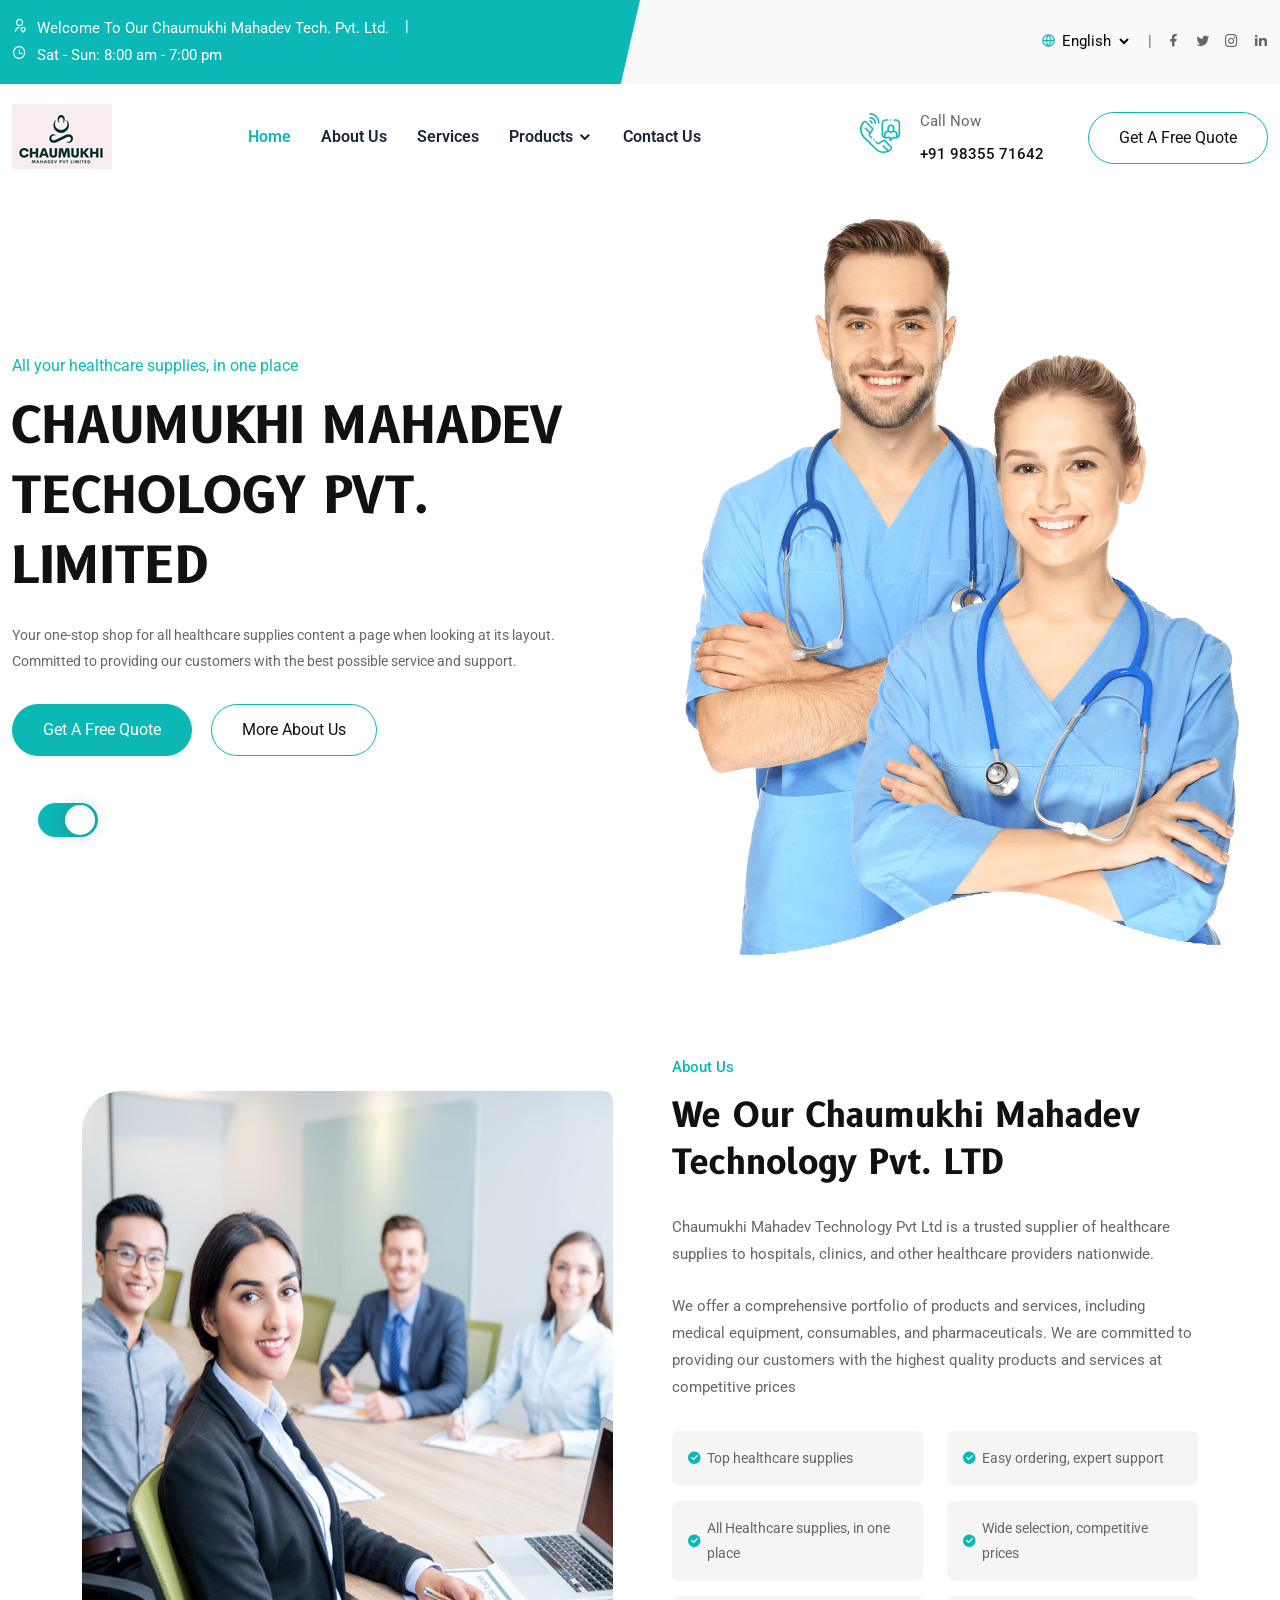
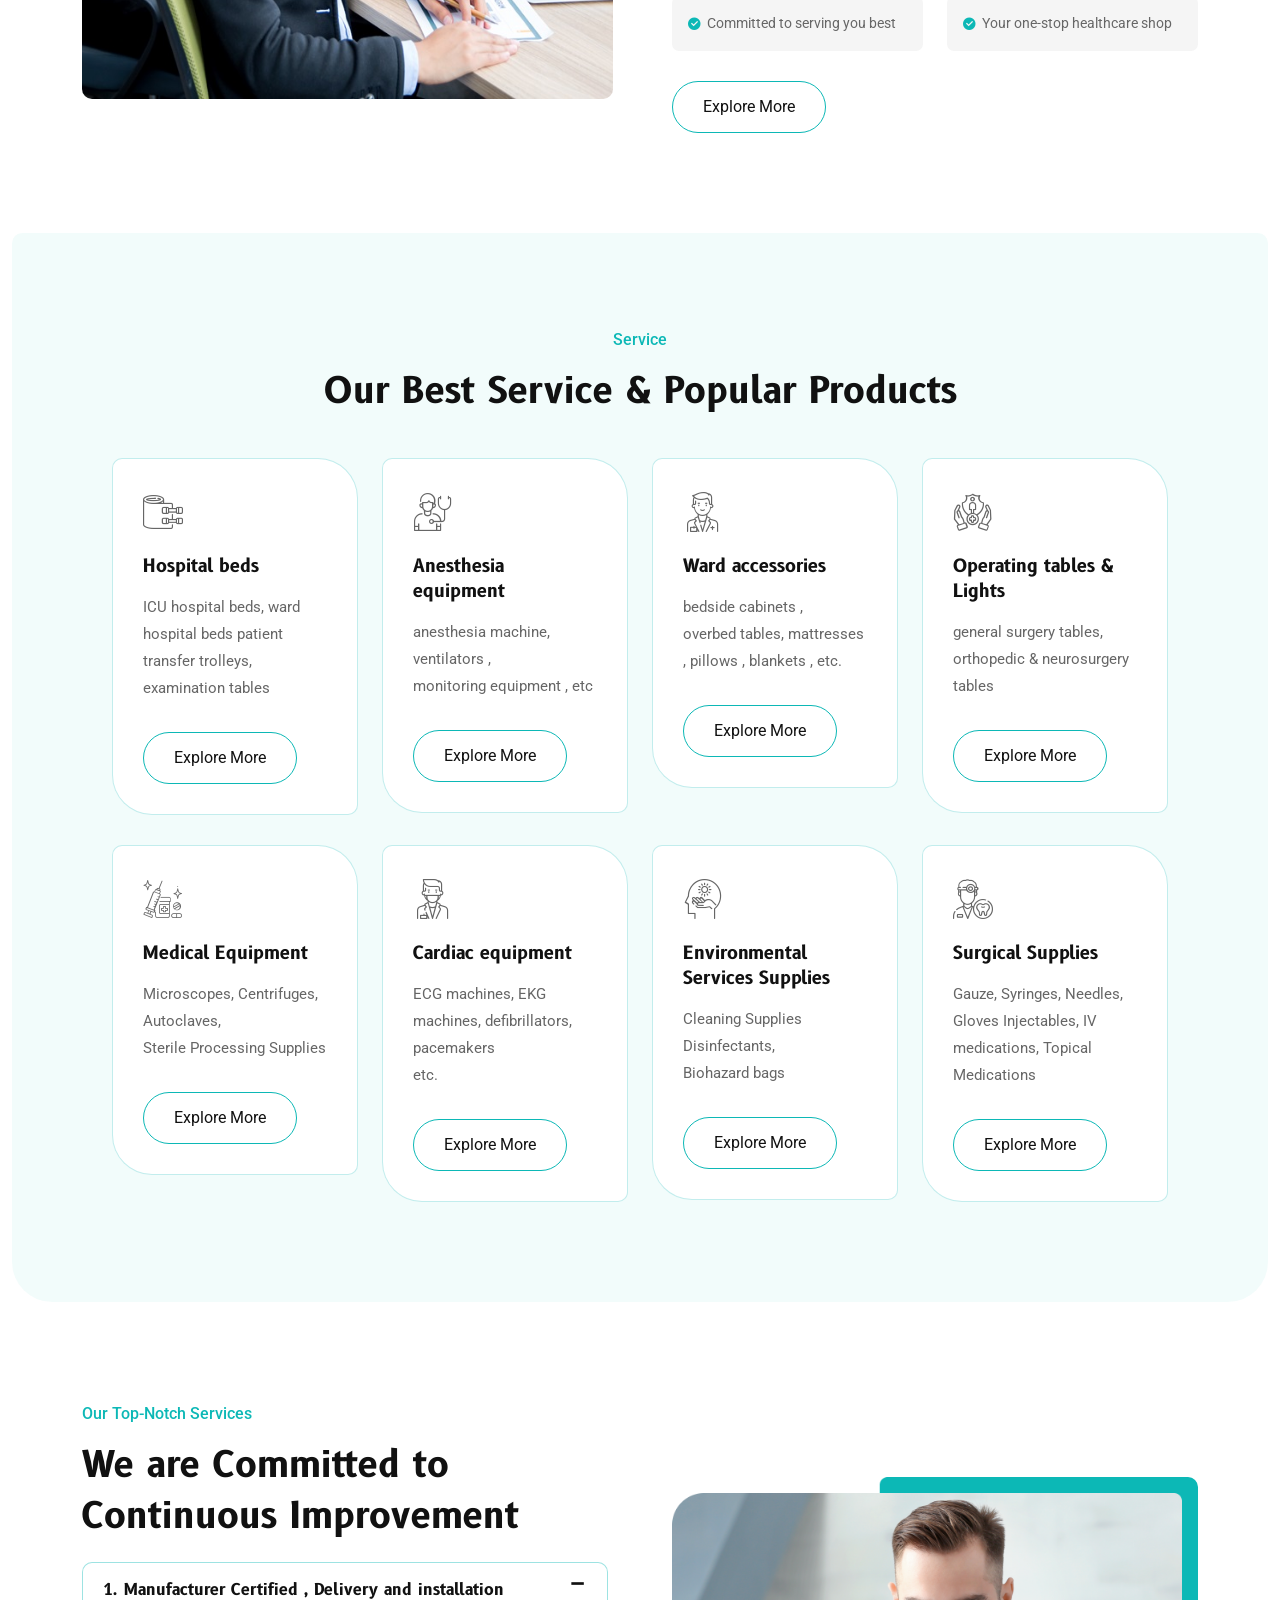
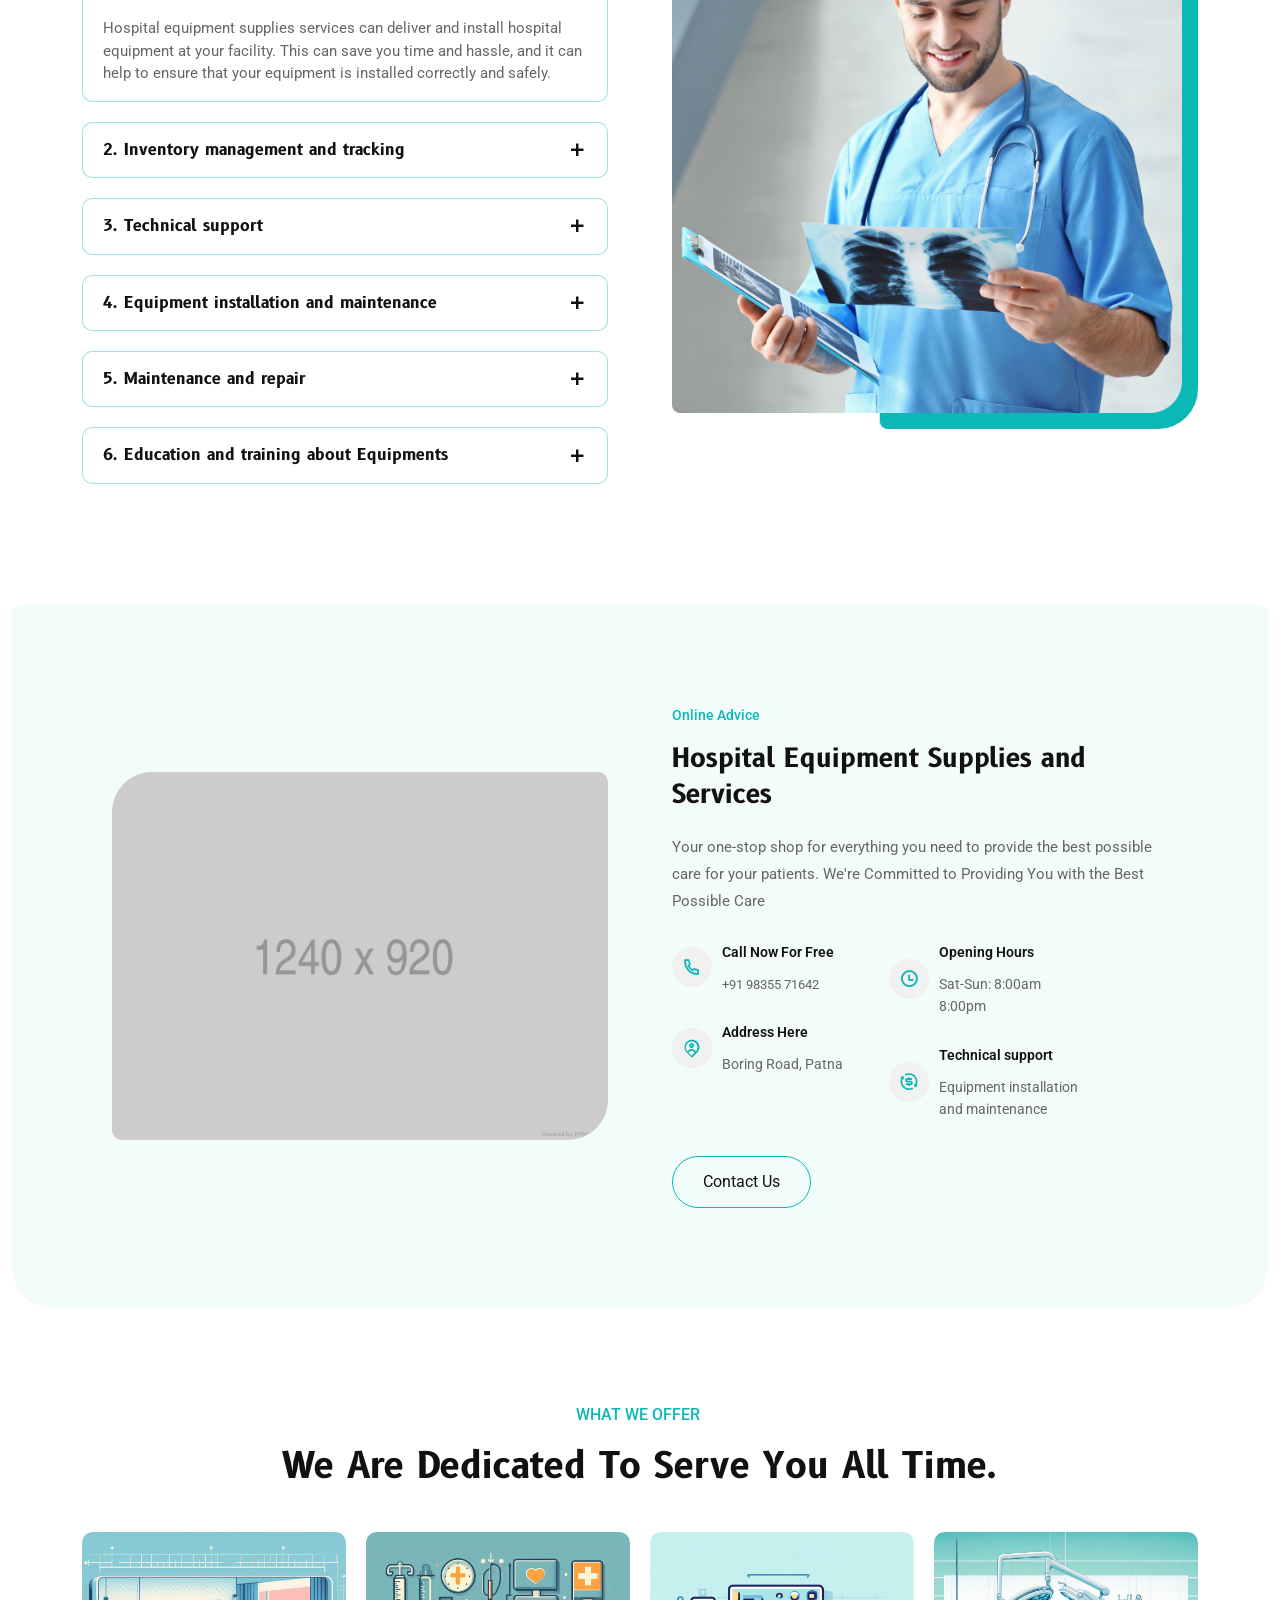
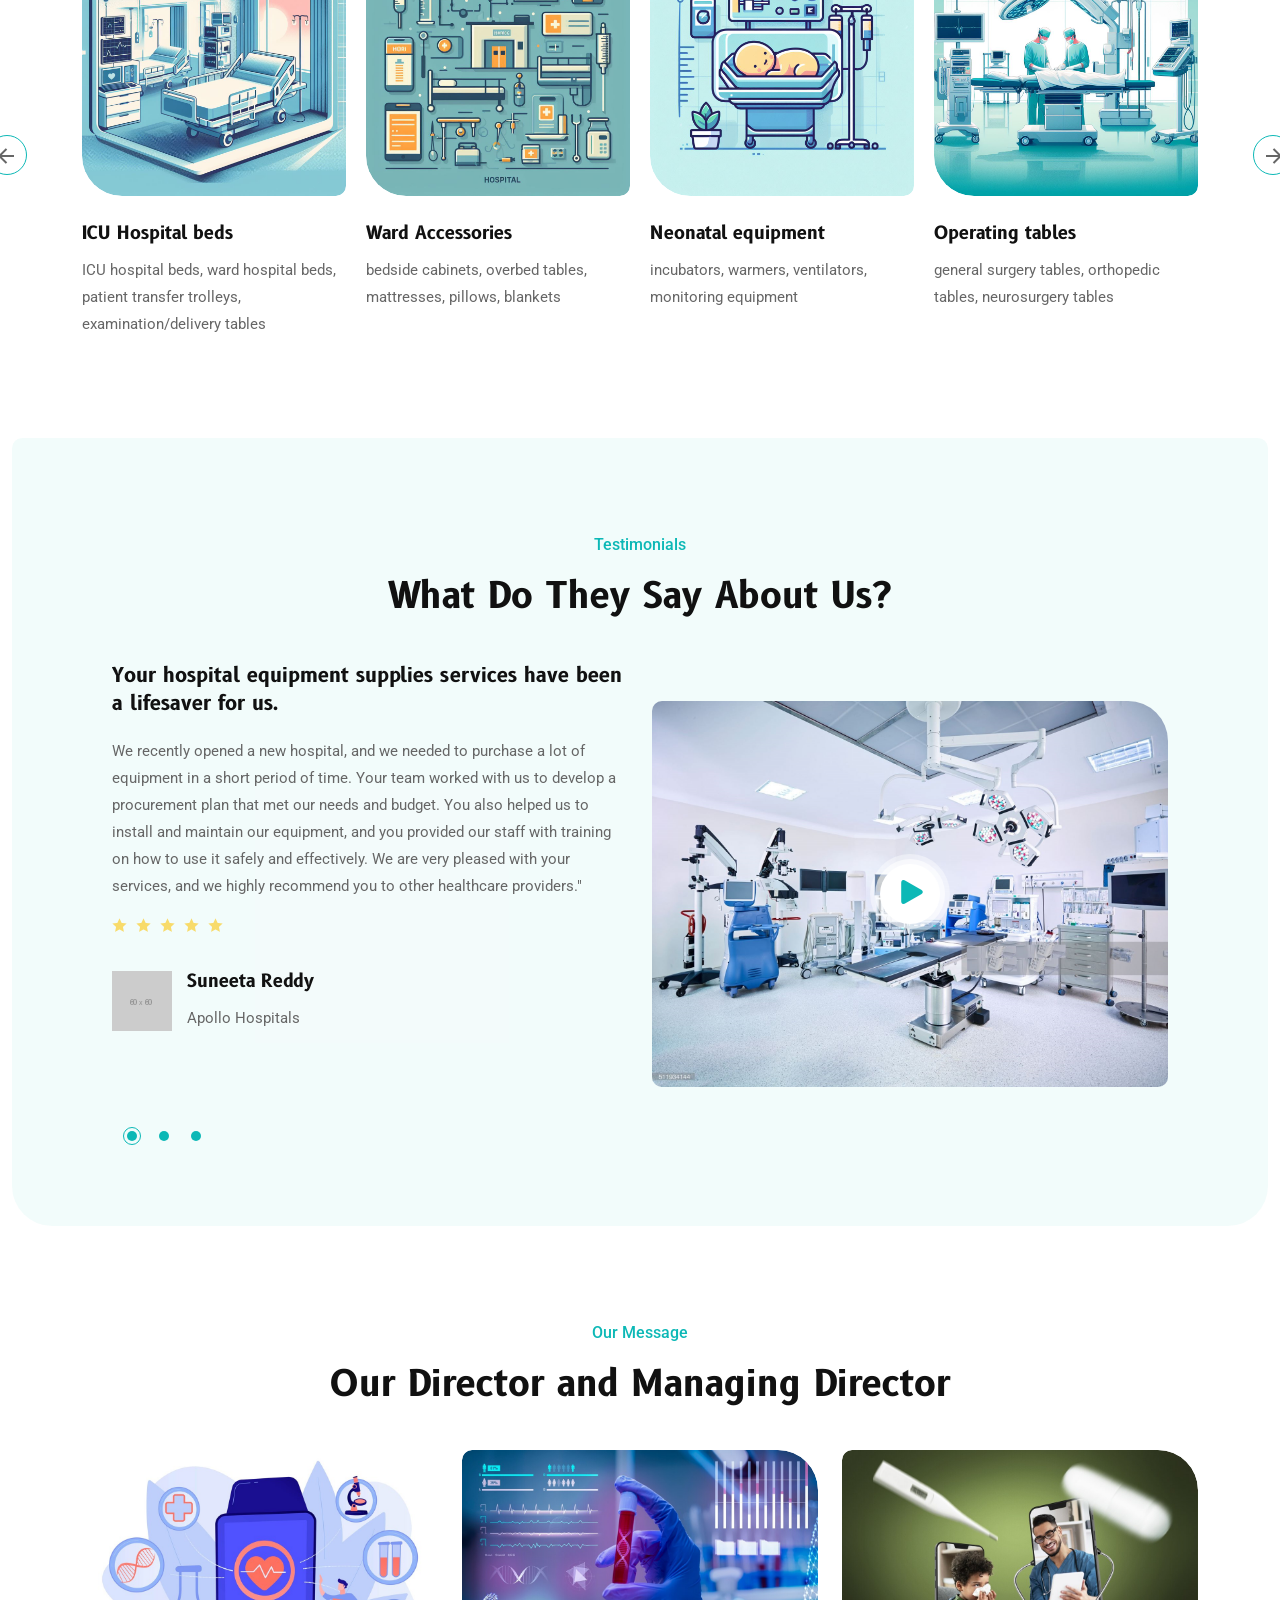
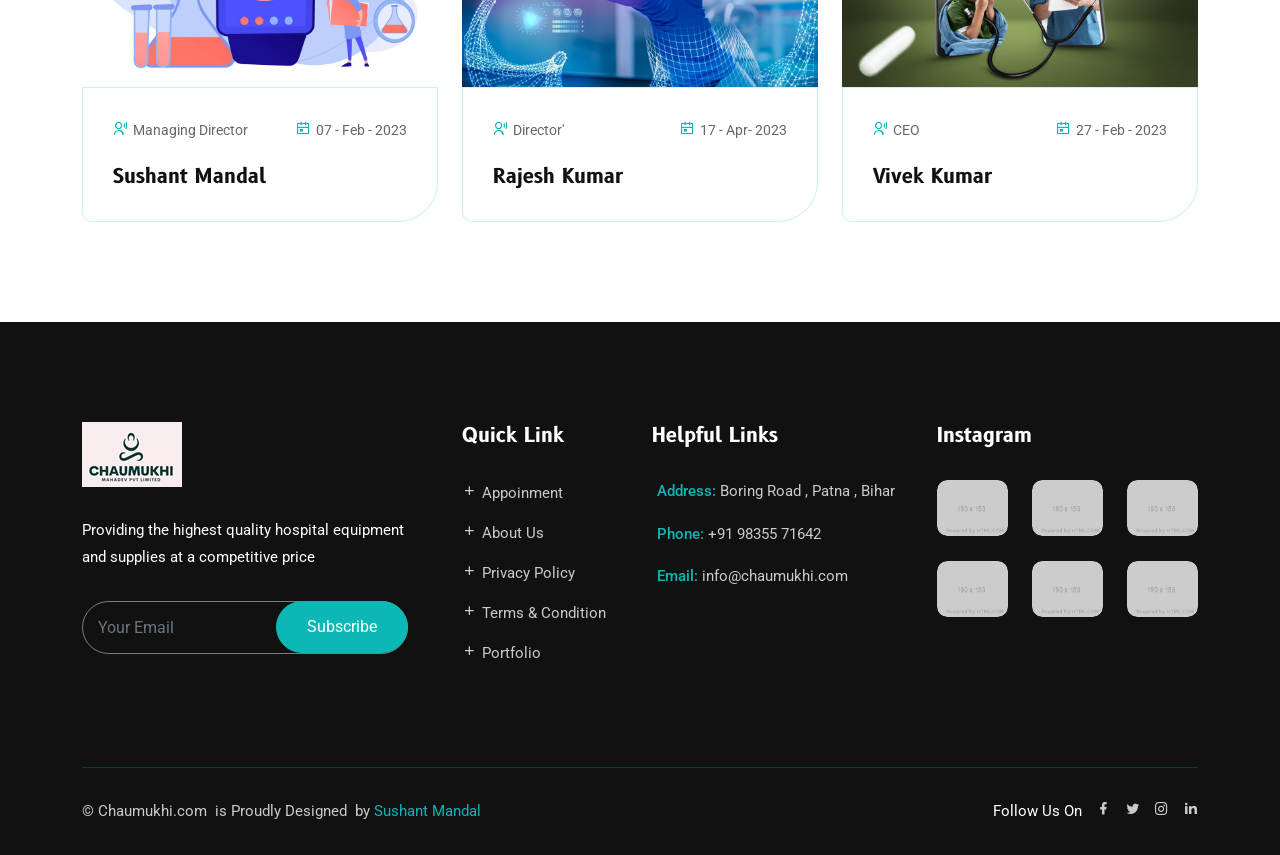
==== commit 354051ac: "Update index.html" ====
--- a/index.html
+++ b/index.html
@@ -261,7 +261,7 @@
                                         <div class="call-now">
                                             <i class="flaticon-phone-call-1"></i>
                                             <p>Call Now </p>
-                                            <a href="tel:021-6523-3652">+91 98355 71642</a>
+                                            <a href="tel:+91 98355 71642">+91 98355 71642</a>
                                         </div>
                                     </li>
                                     <li>
@@ -293,7 +293,7 @@
                                         <div class="call-now">
                                             <i class="flaticon-phone-call-1"></i>
                                             <p>Call Now For Free</p>
-                                            <a href="tel:021-6523-3652">021-6523-3652</a>
+                                            <a href="tel:+91 98355 71642">+91 98355 71642</a>
                                         </div>
                                     </li>
                                     <li>
@@ -1160,4 +1160,4 @@
         <!--Custom js-->
         <script src="assets/js/custom.js"></script>   
     </body>
-</html>+</html>
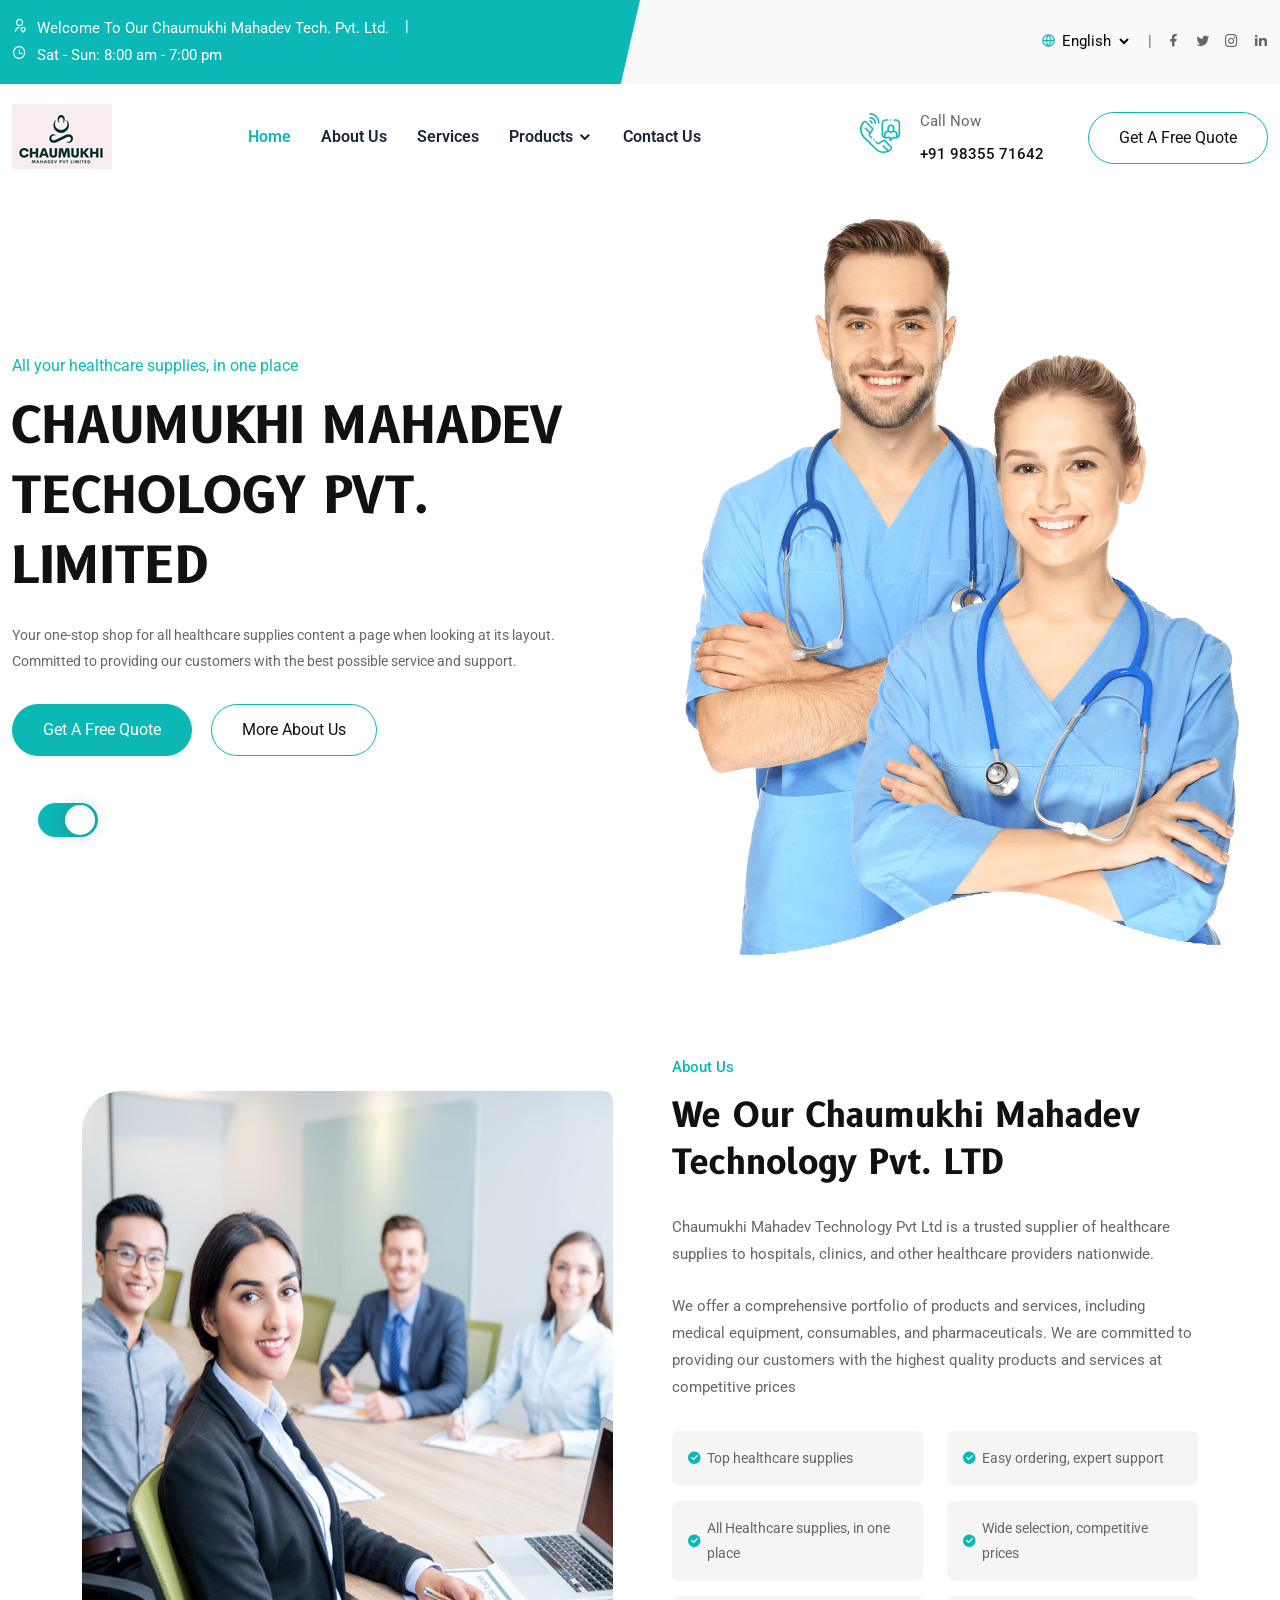
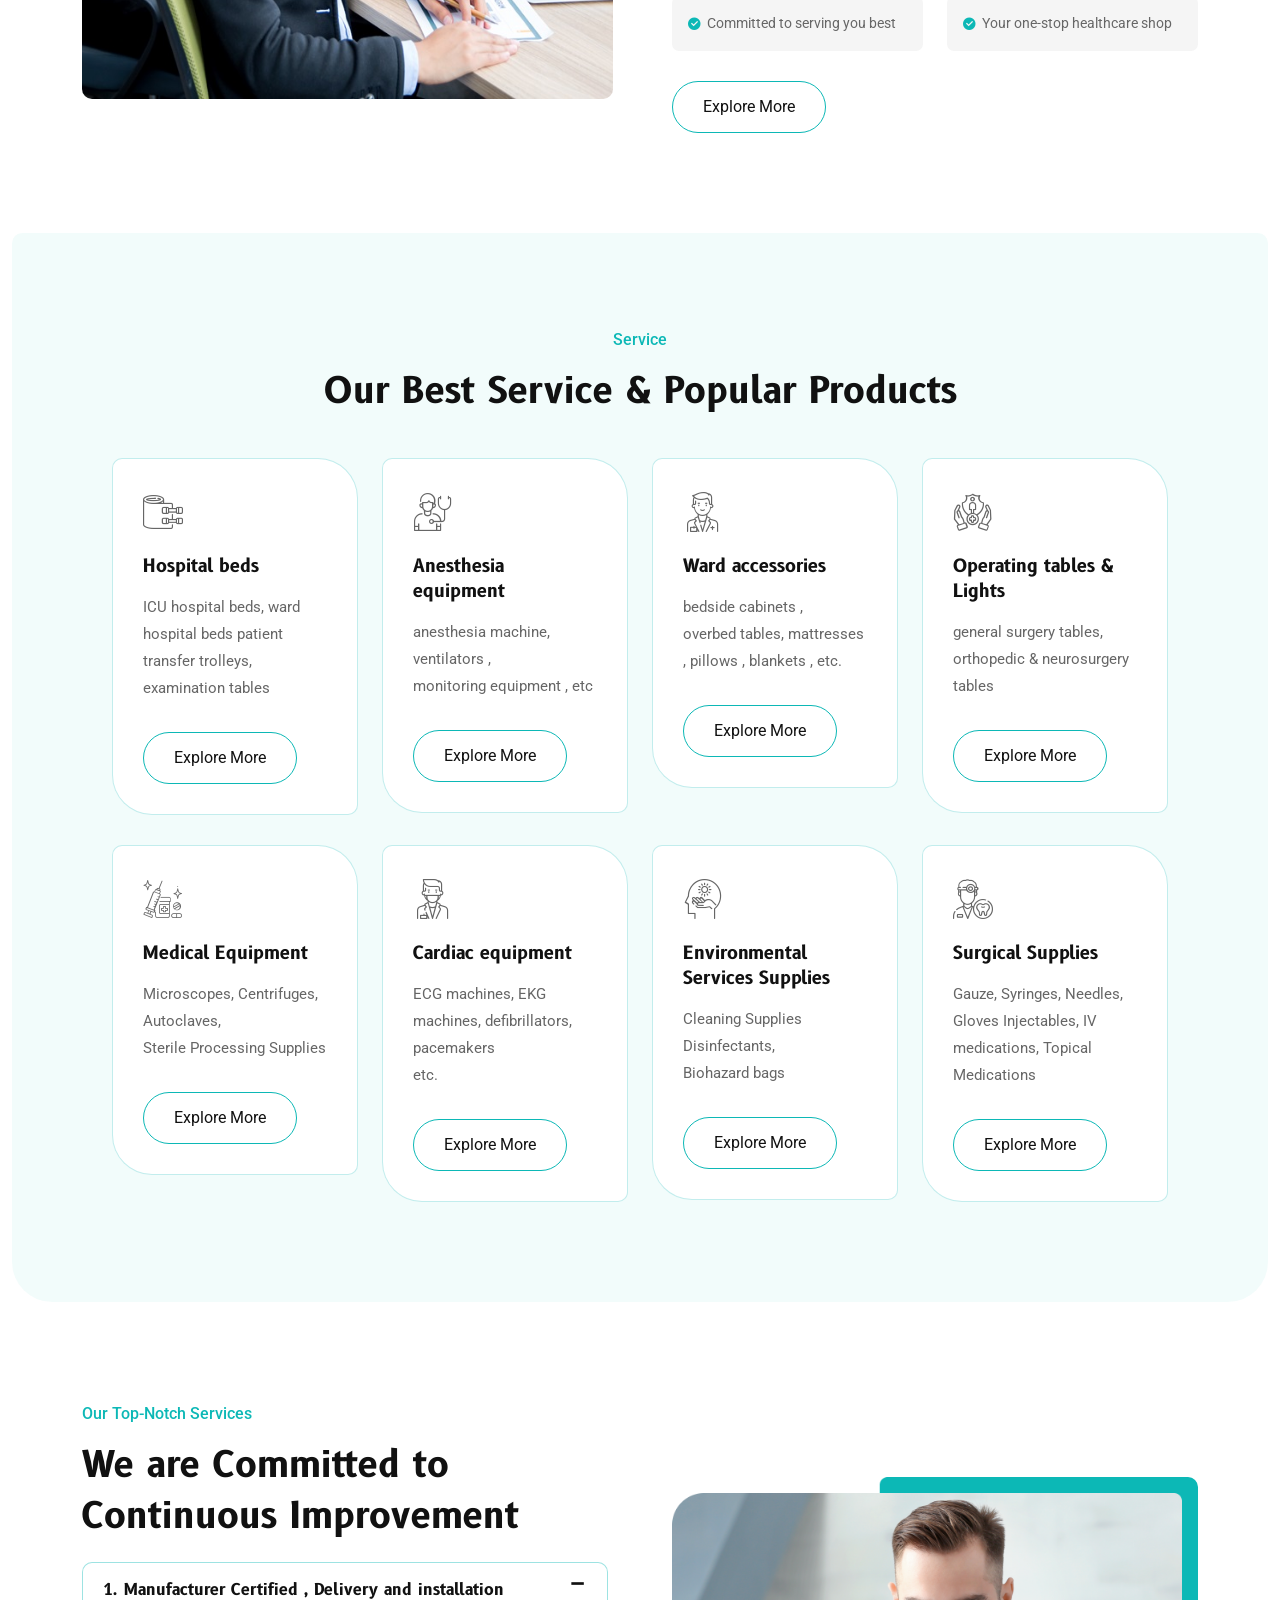
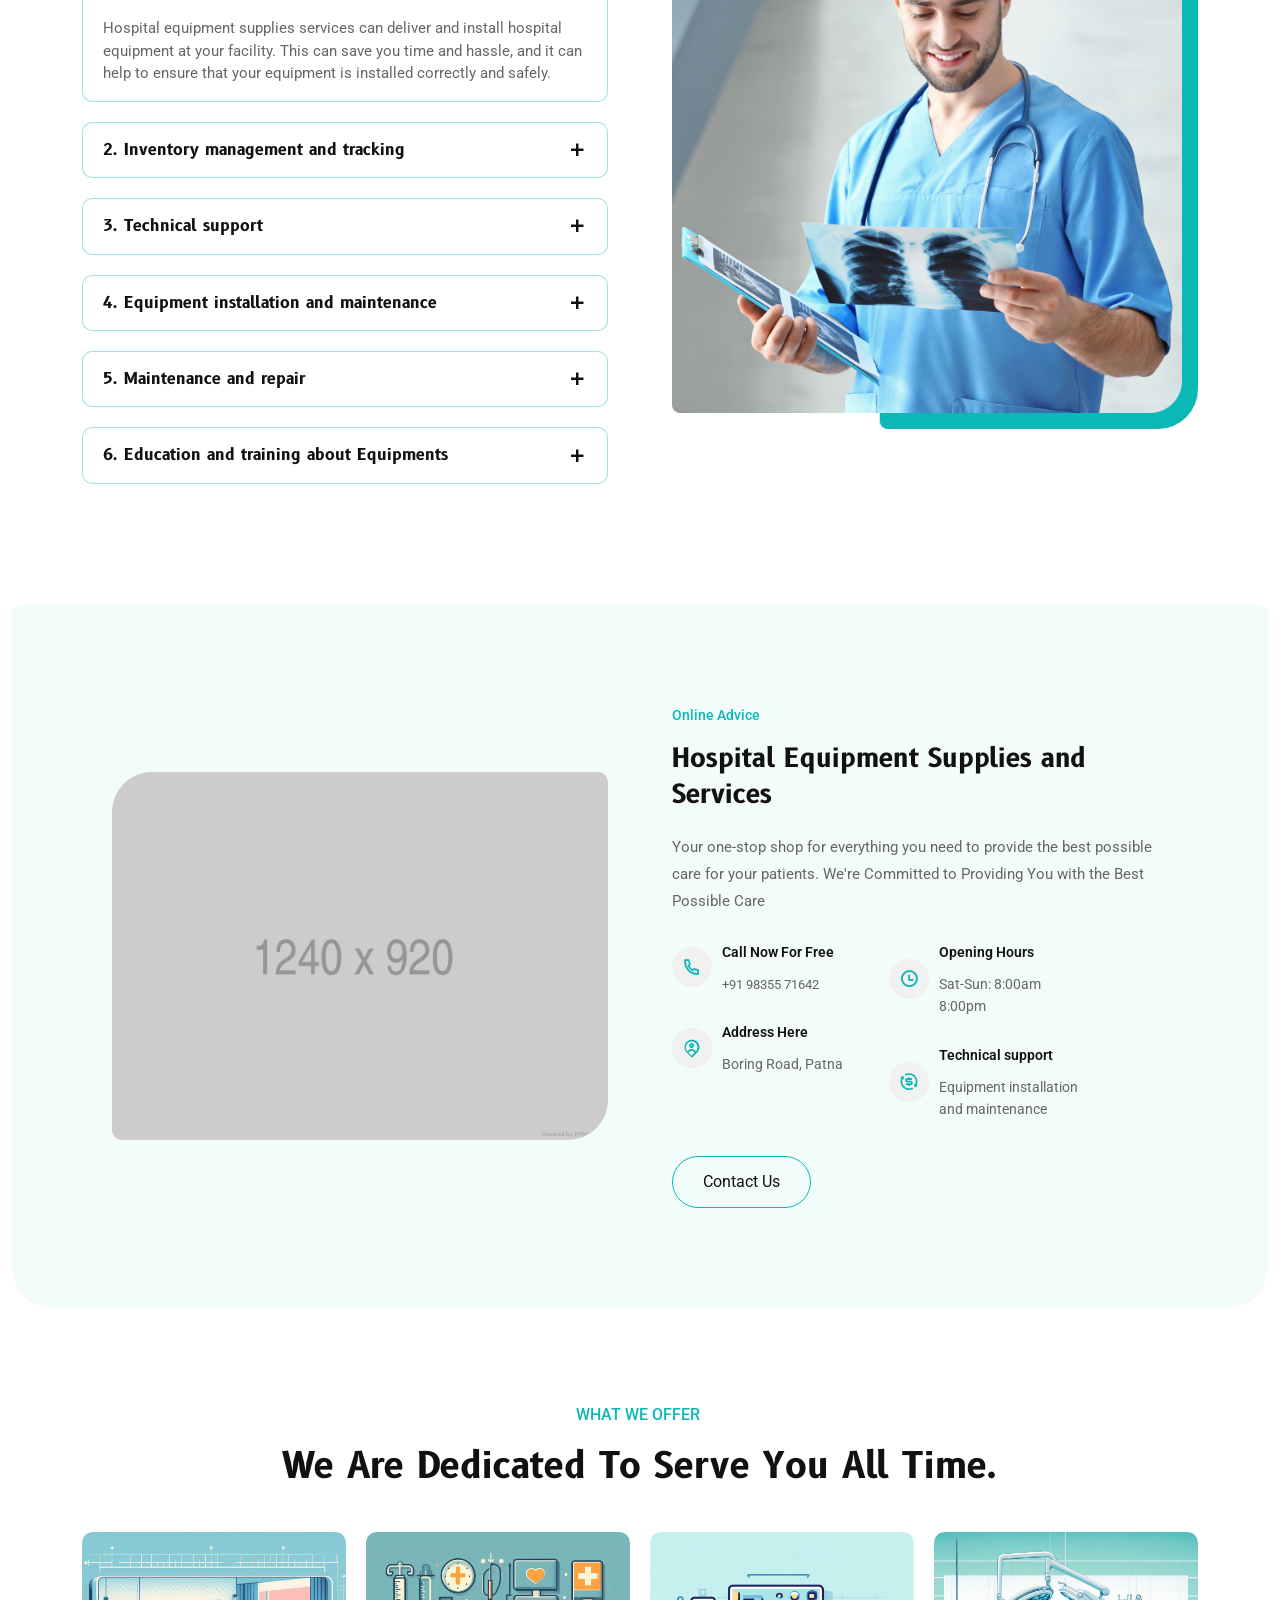
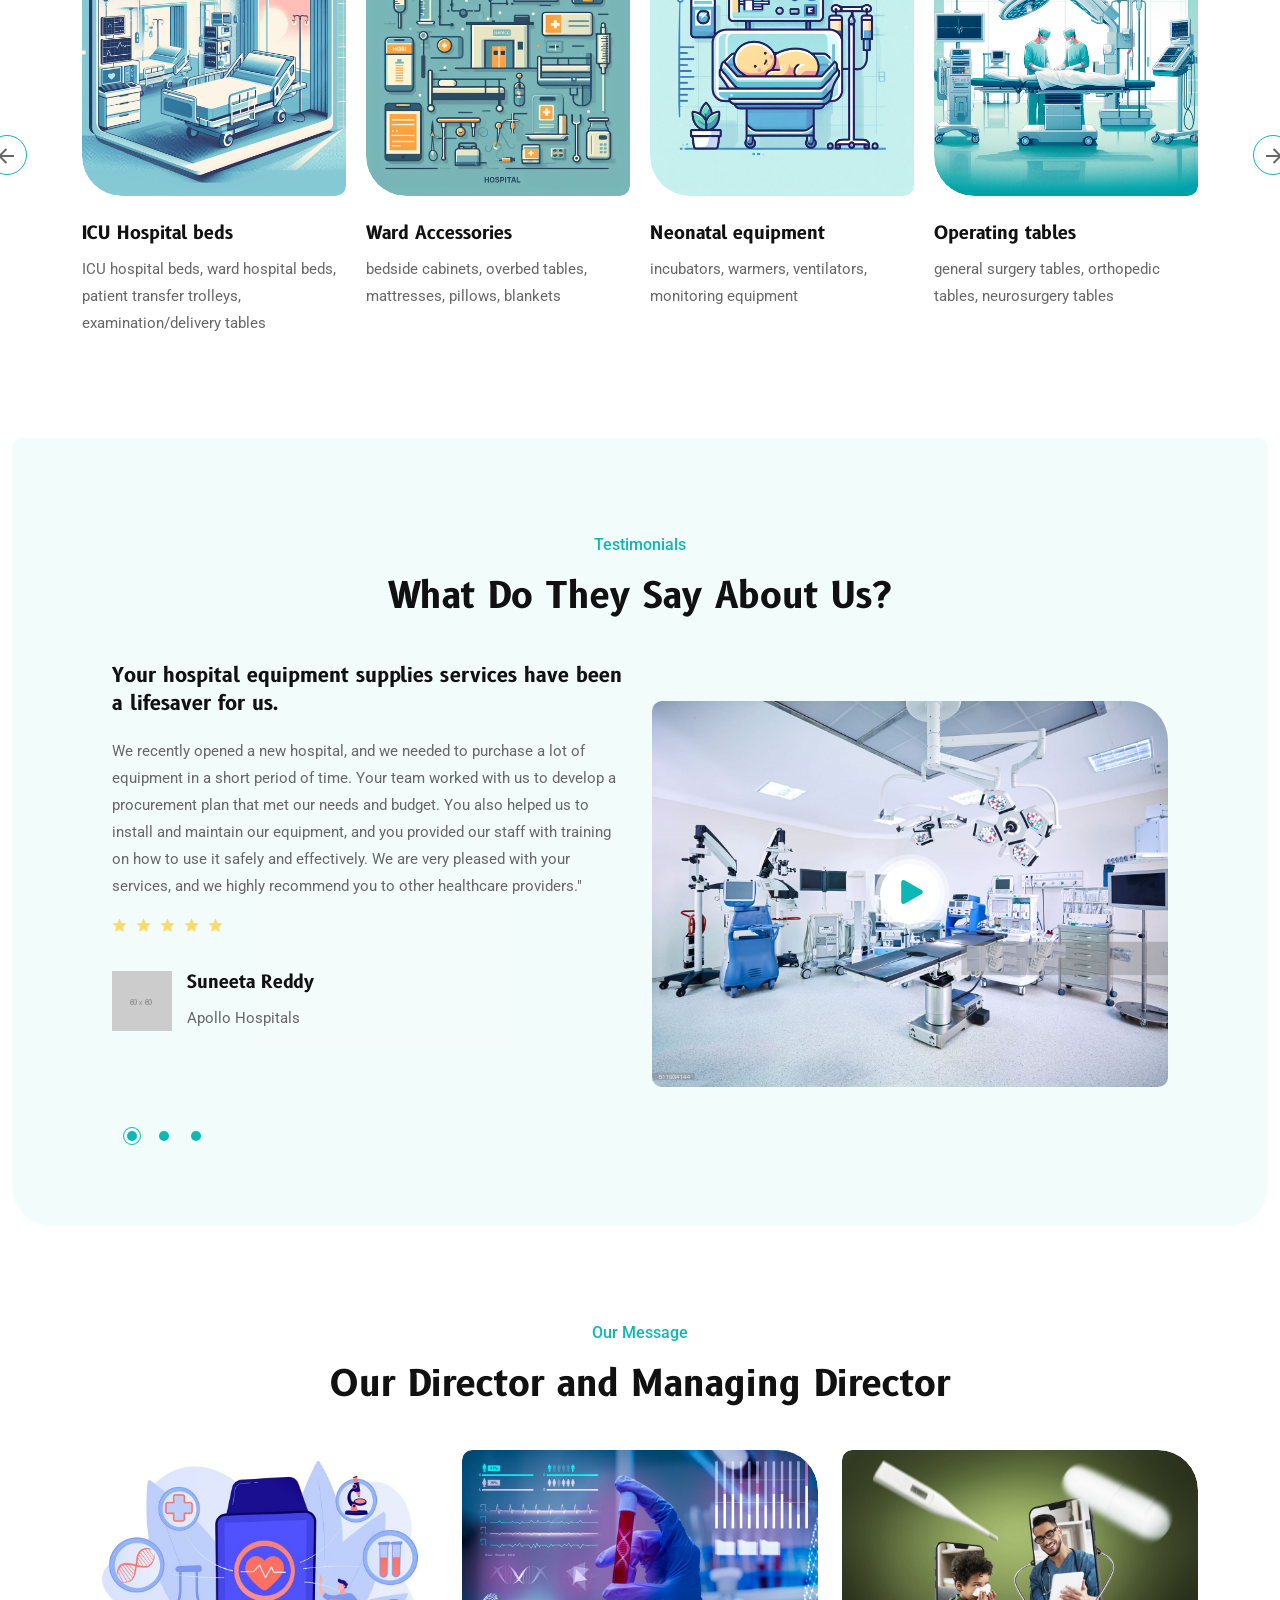
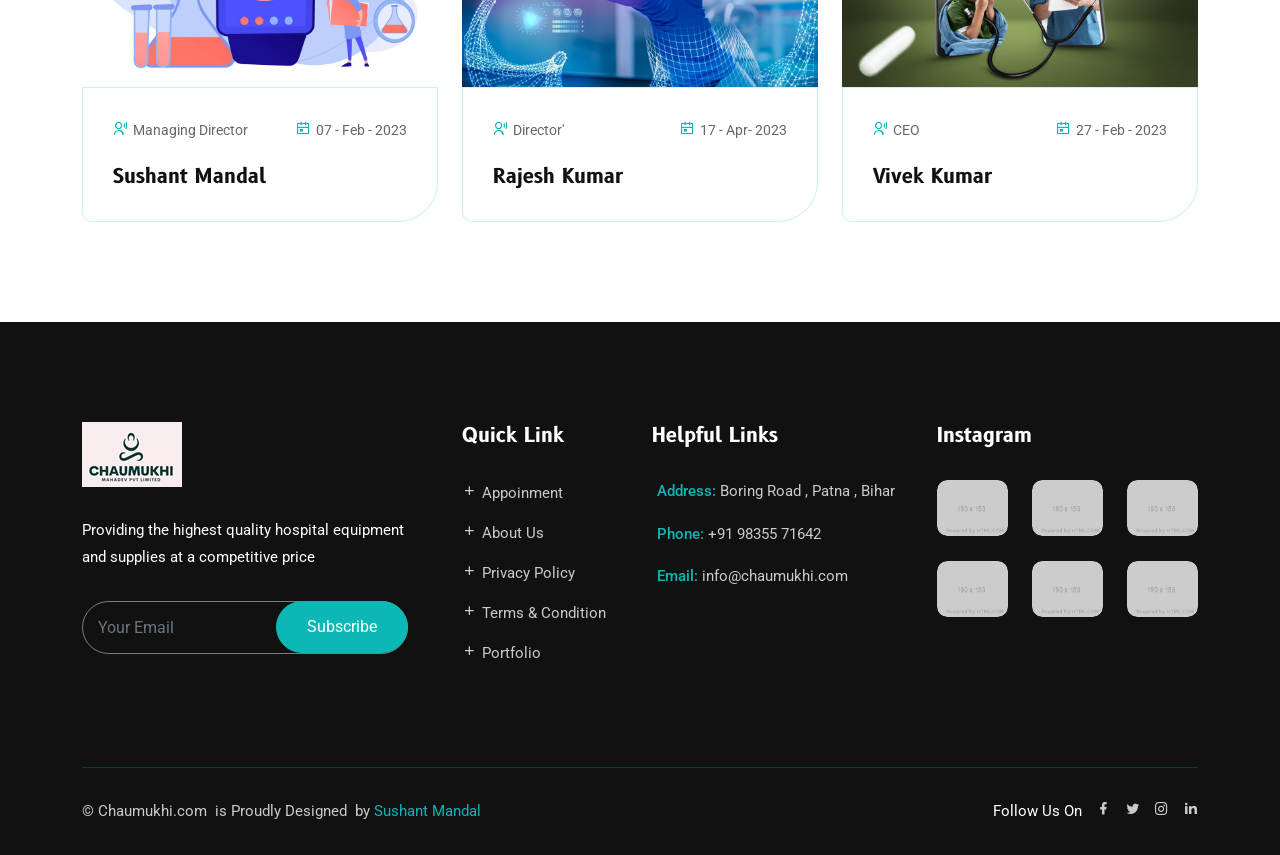
==== commit a4c31773: "Update index.html" ====
--- a/index.html
+++ b/index.html
@@ -609,7 +609,7 @@
                                                 <li>
                                                     <i class="ri-phone-line"></i>
                                                     <p>Call Now For Free</p>
-                                                    <a href="tel:+7854-9654-258">+91 98355 71642</a>
+                                                    <a href="tel:++91 98355 71642">+91 98355 71642</a>
                                                 </li>
                                                 <li>
                                                     <i class="ri-map-pin-user-line"></i>
@@ -1018,7 +1018,7 @@
                                        <span>Address:&nbsp;</span>Boring Road , Patna , Bihar
                                     </li>
                                     <li>
-                                        <span>Phone:</span><a href="tel:+23216540987">&nbsp;+91 98355 71642</a>
+                                        <span>Phone:</span><a href="tel:++91 98355 71642">&nbsp;+91 98355 71642</a>
                                     </li>
                                     <li>
                                         <span>Email:</span><a href="mailto:info@chaumukhi.com">&nbsp;info@chaumukhi.com</a>
